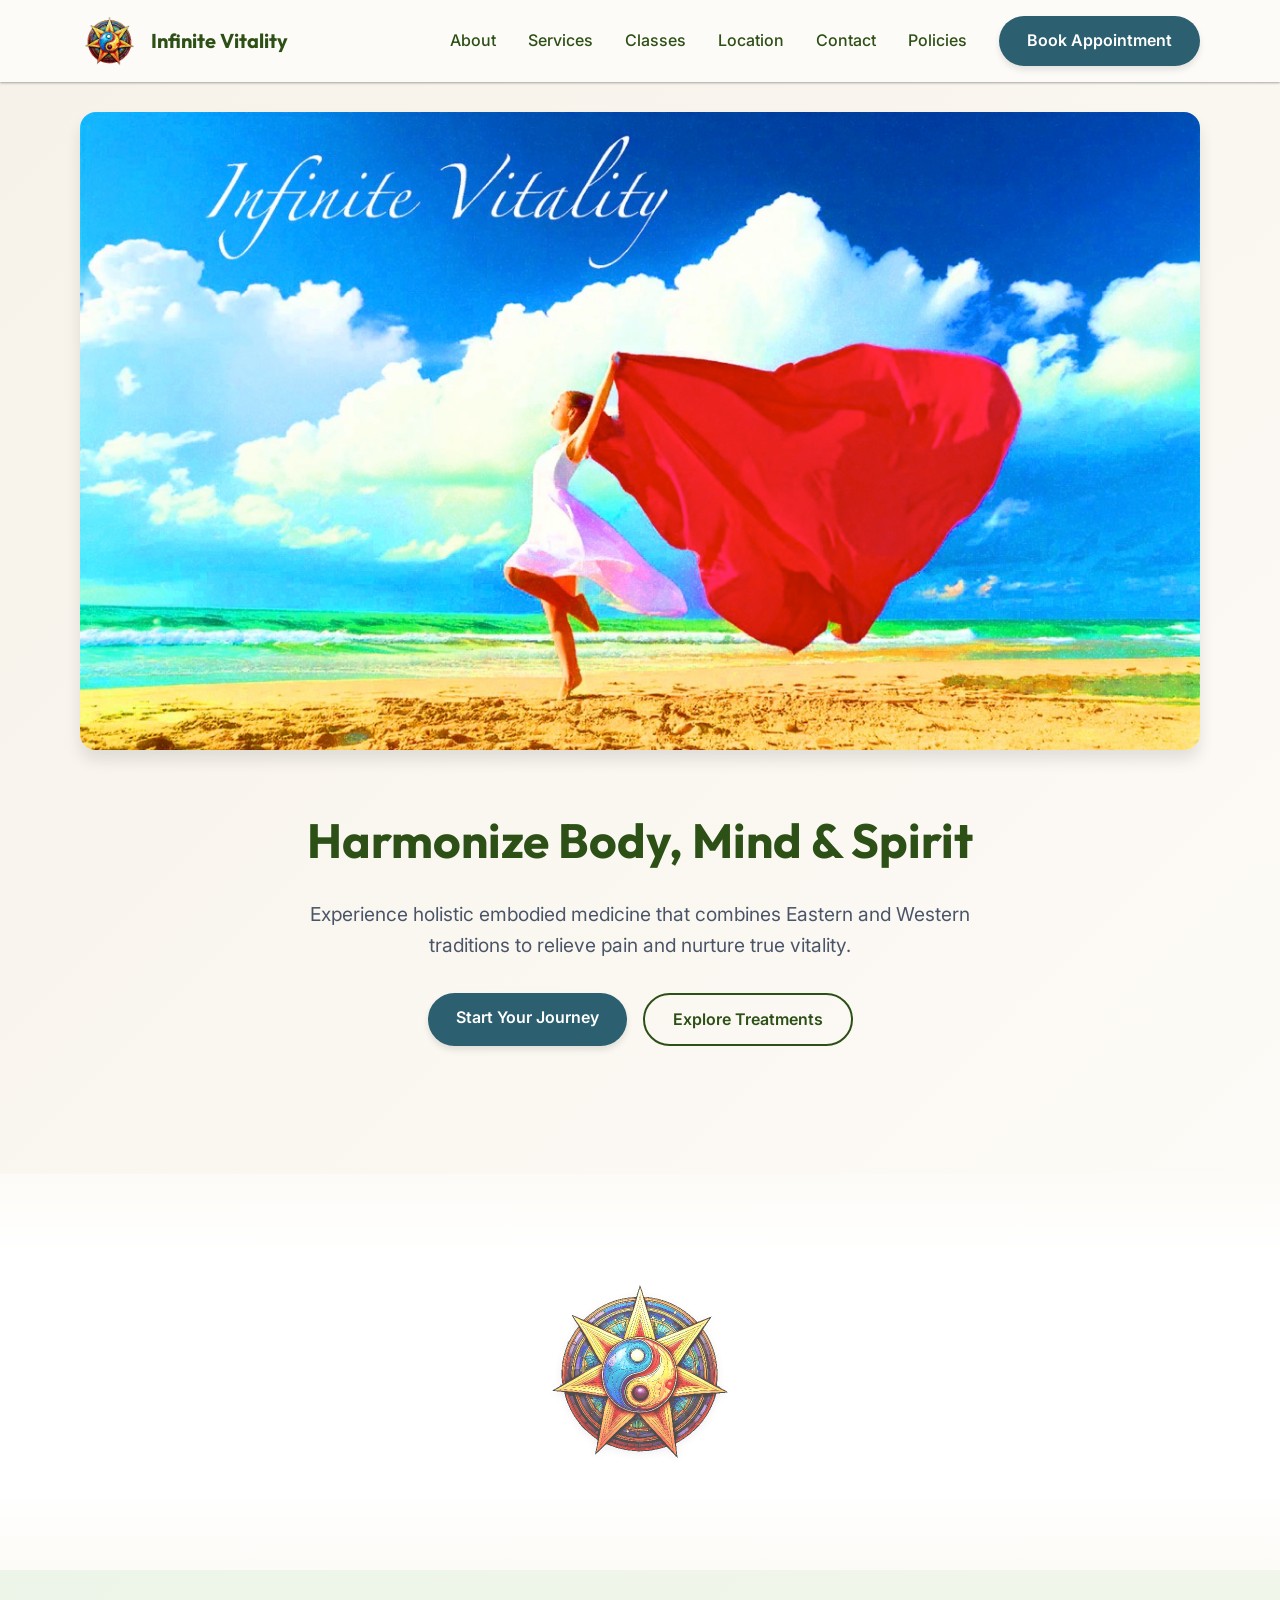
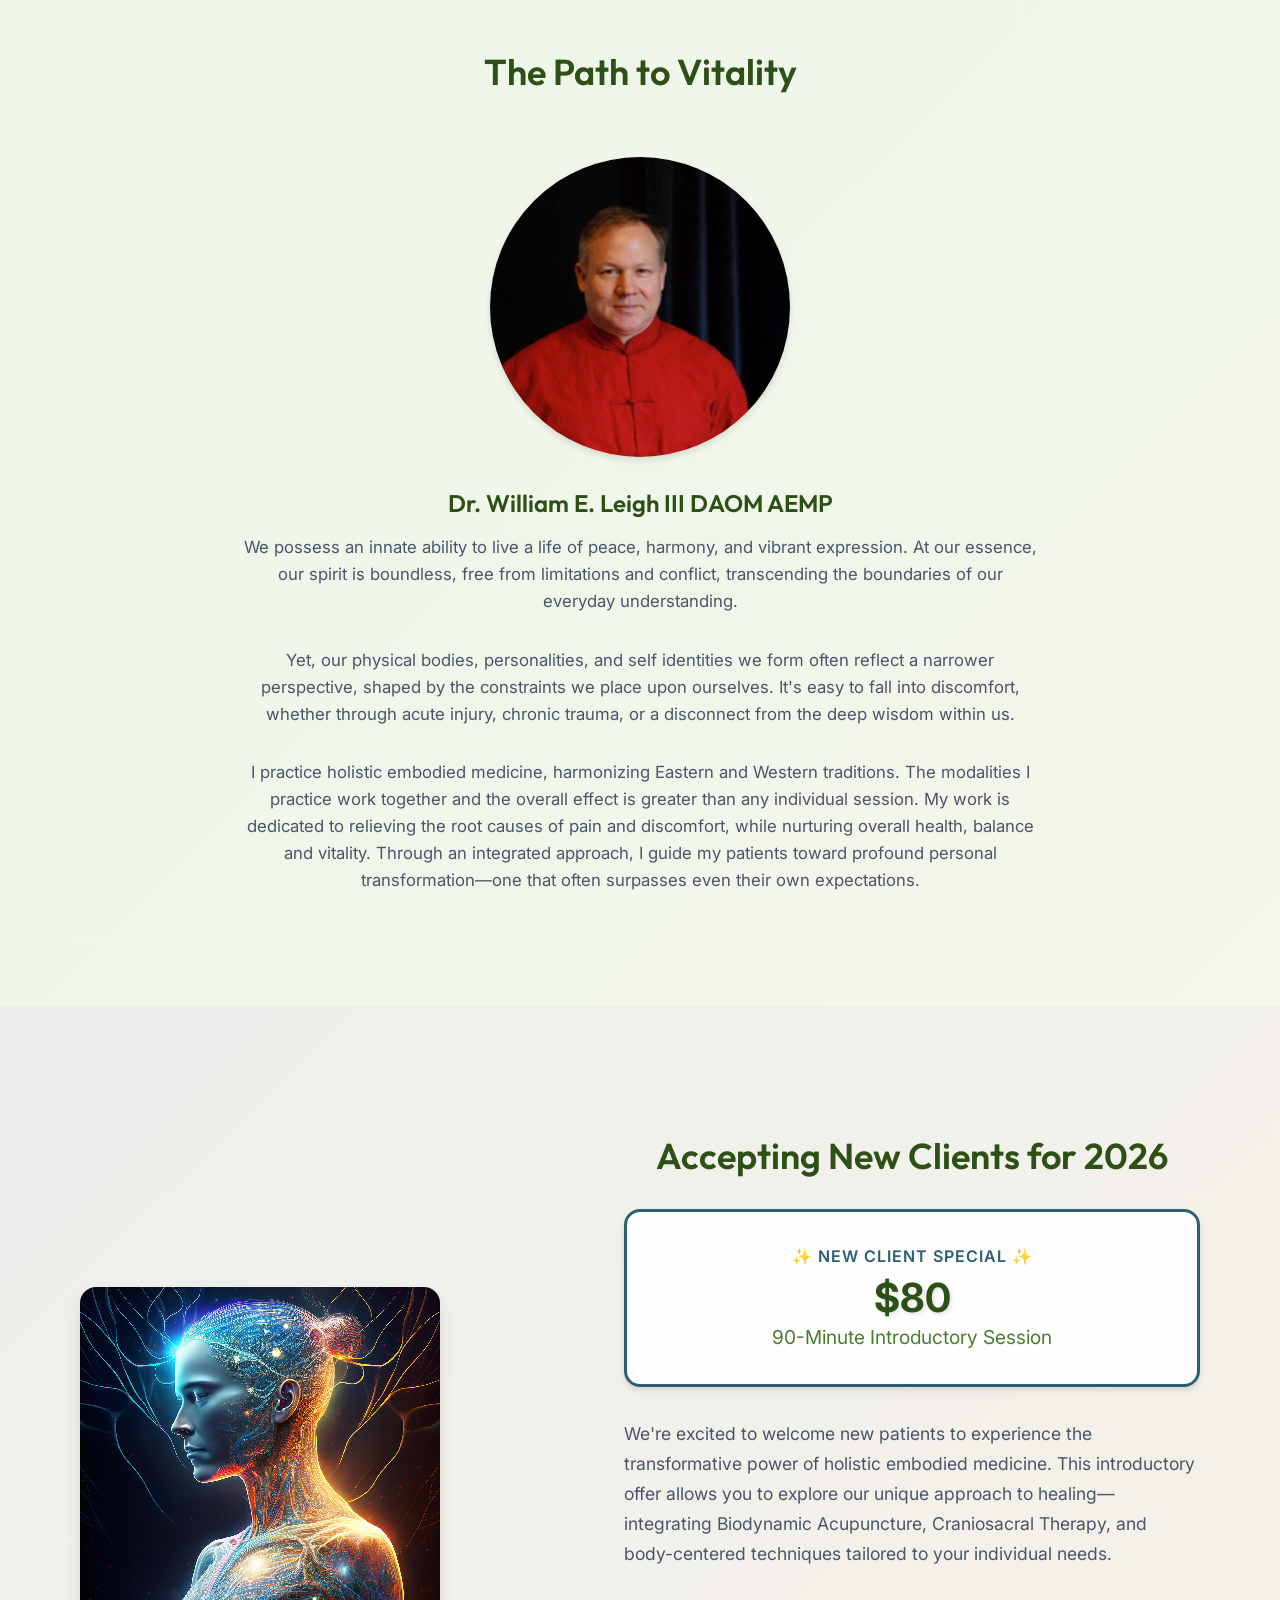
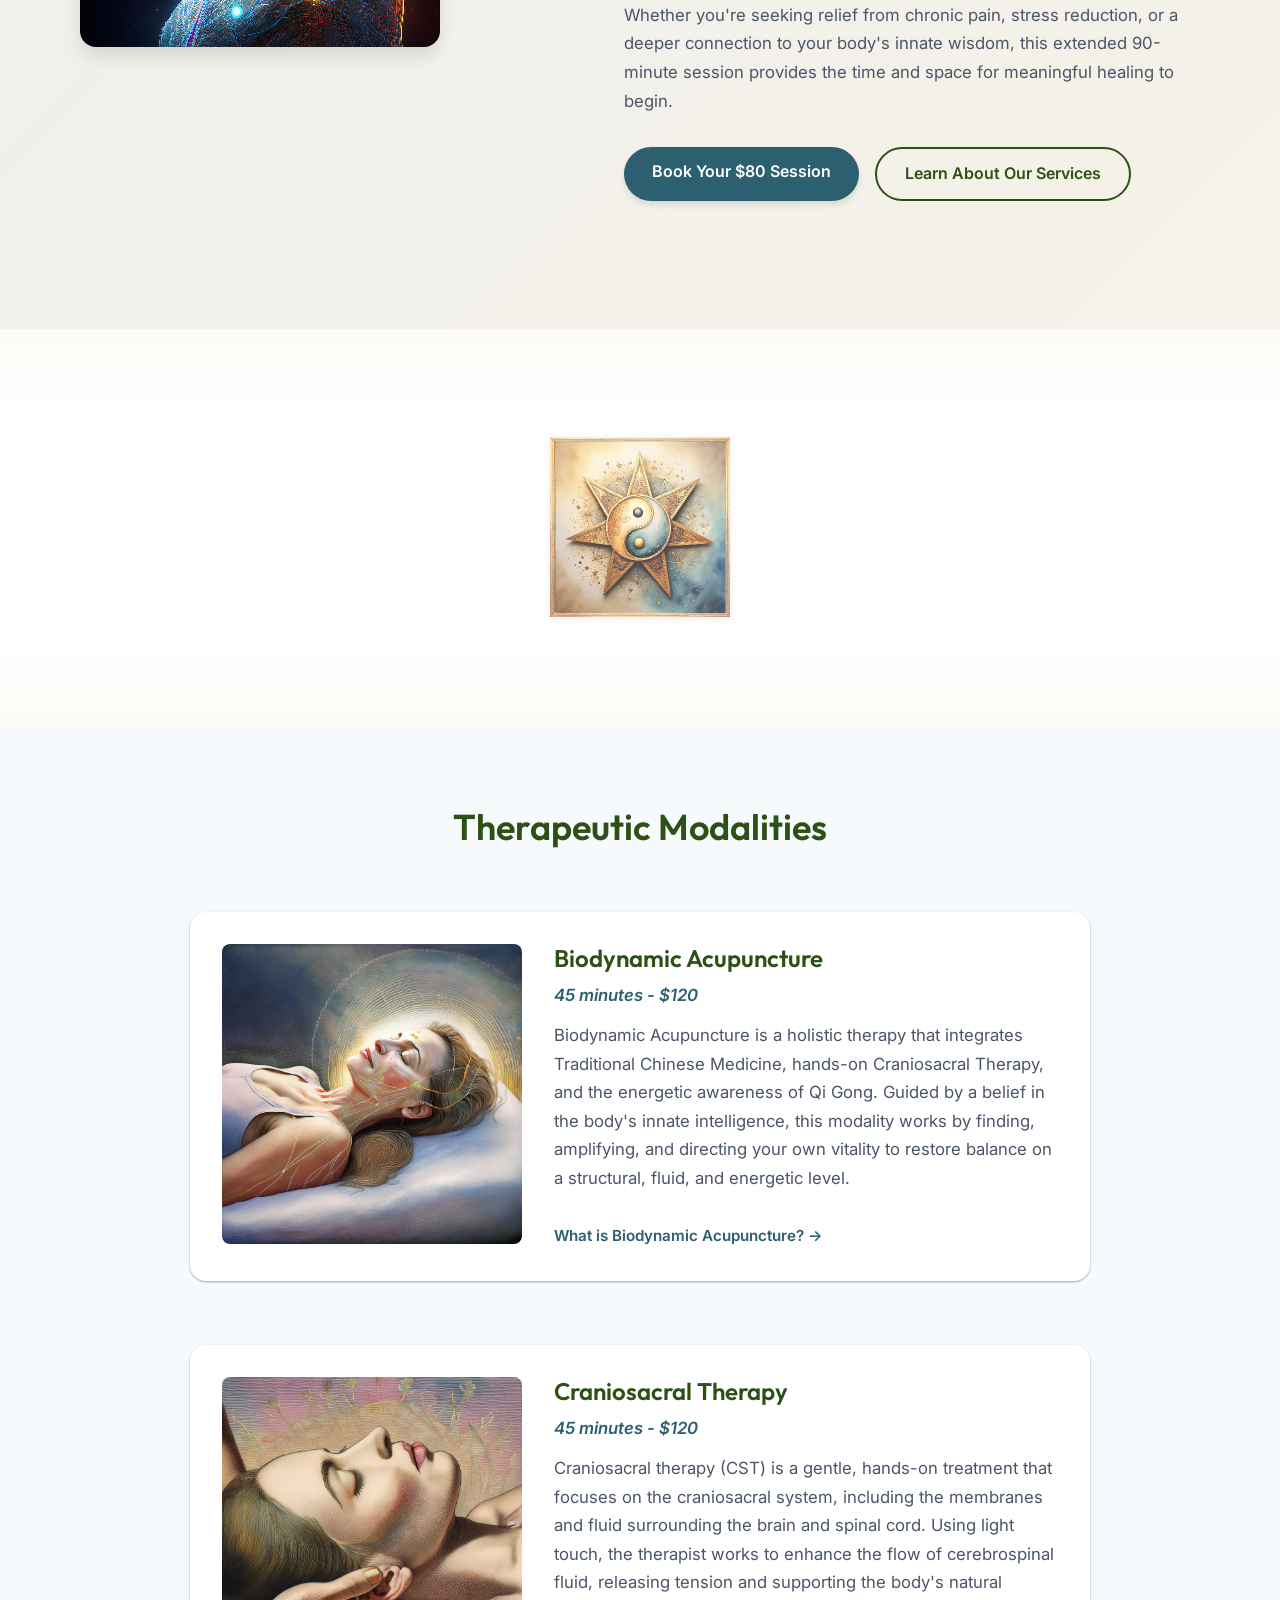
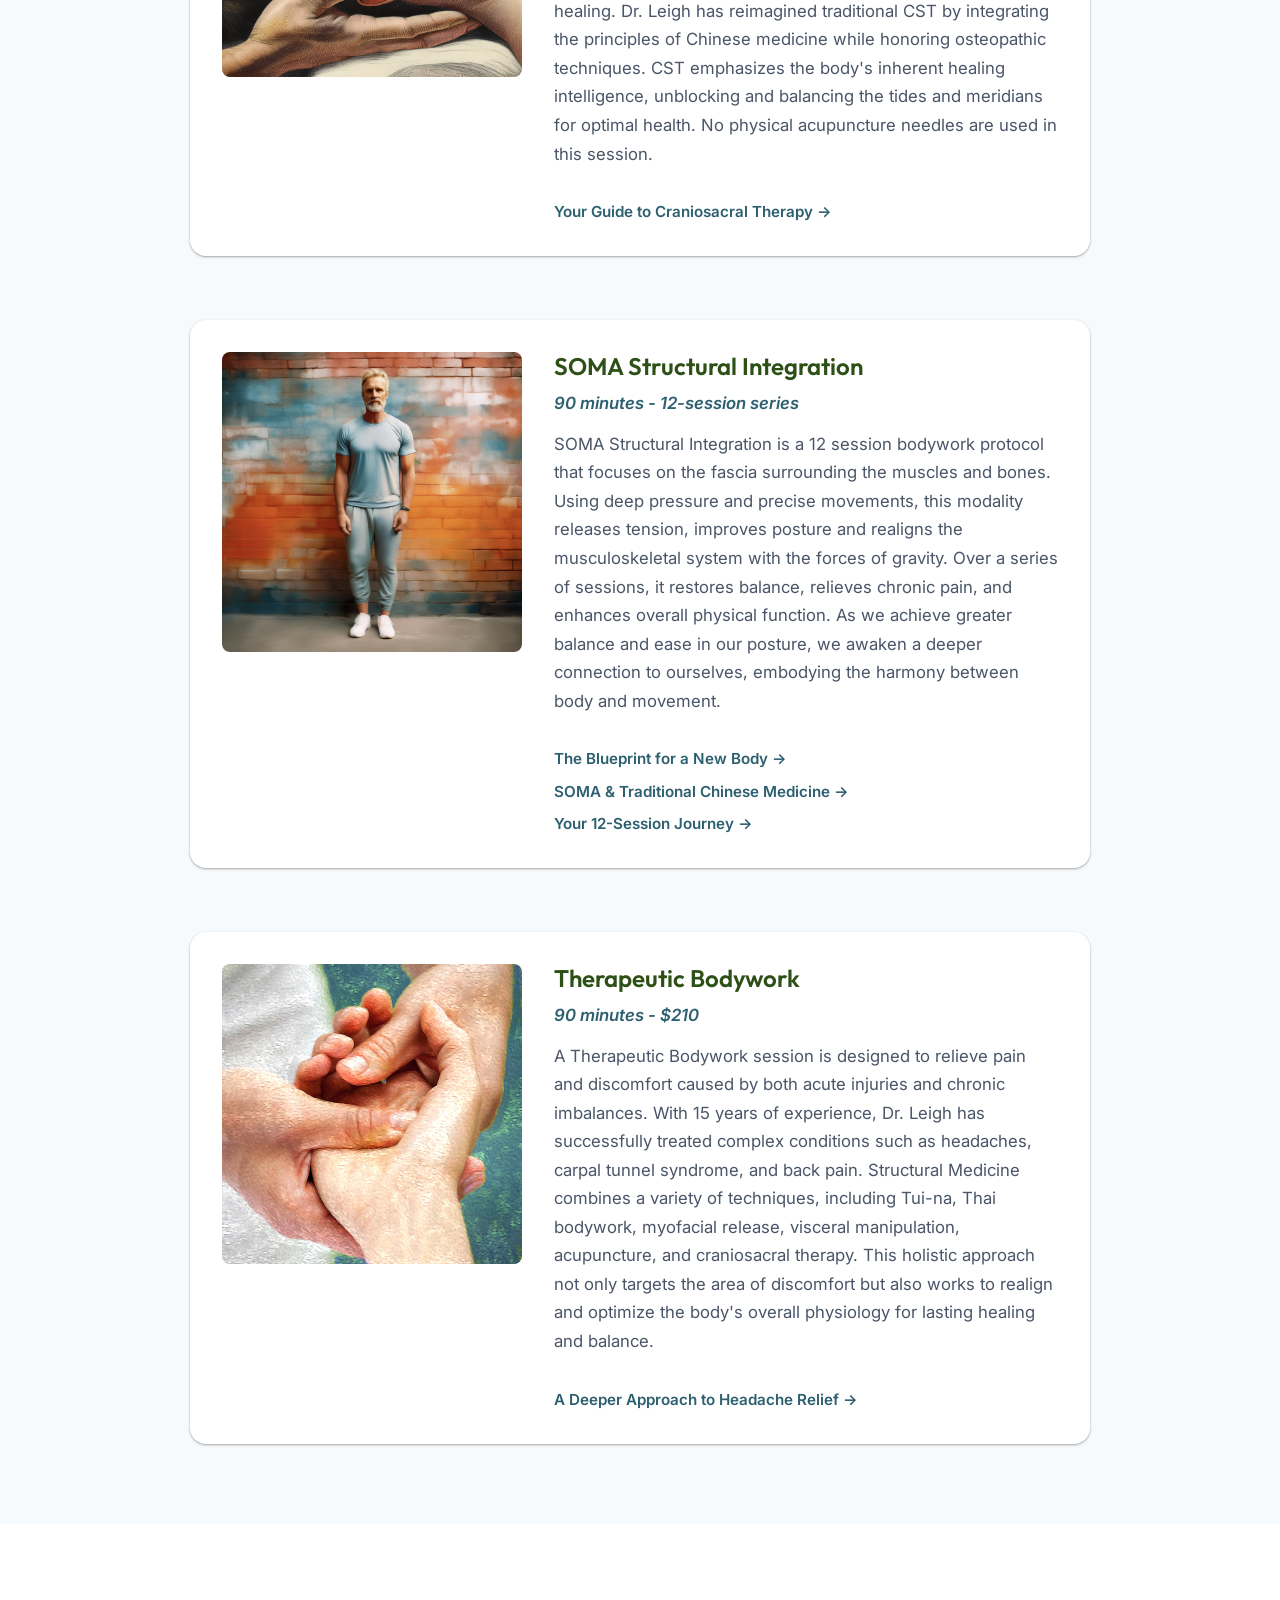
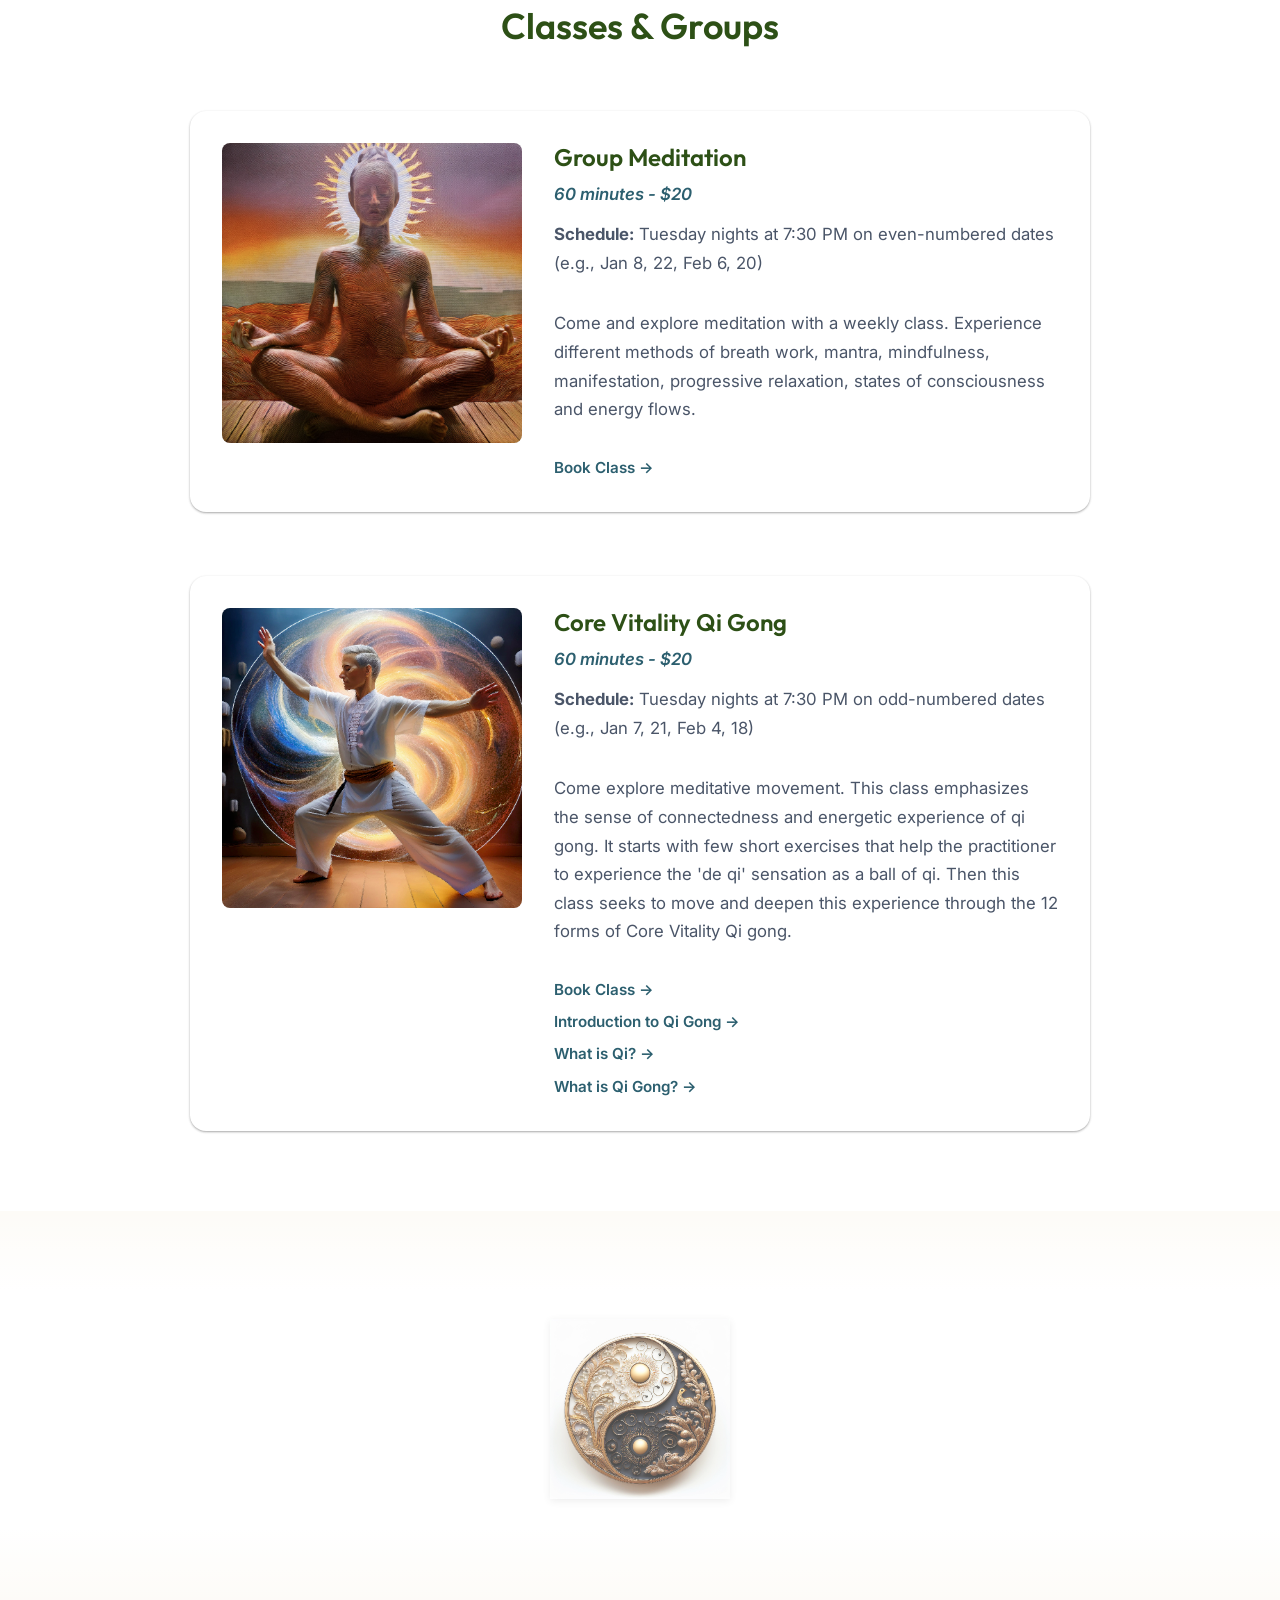
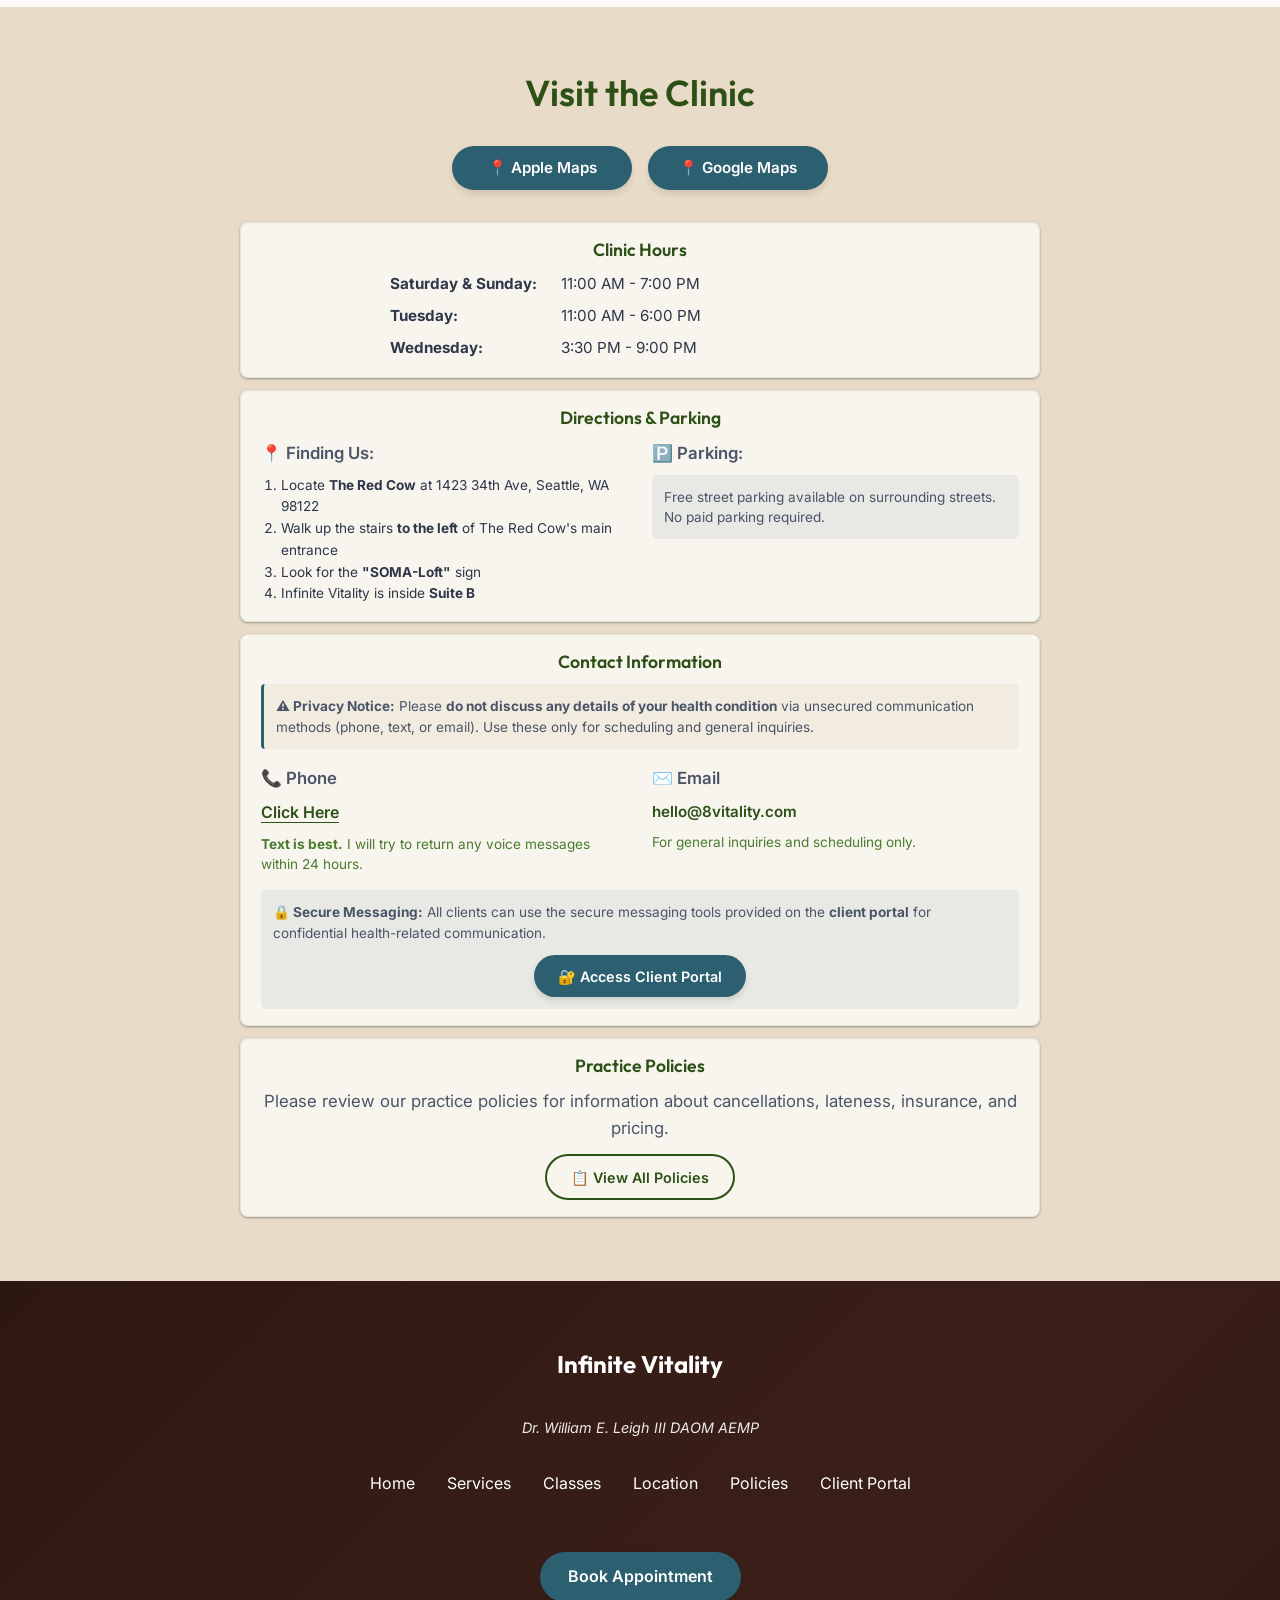
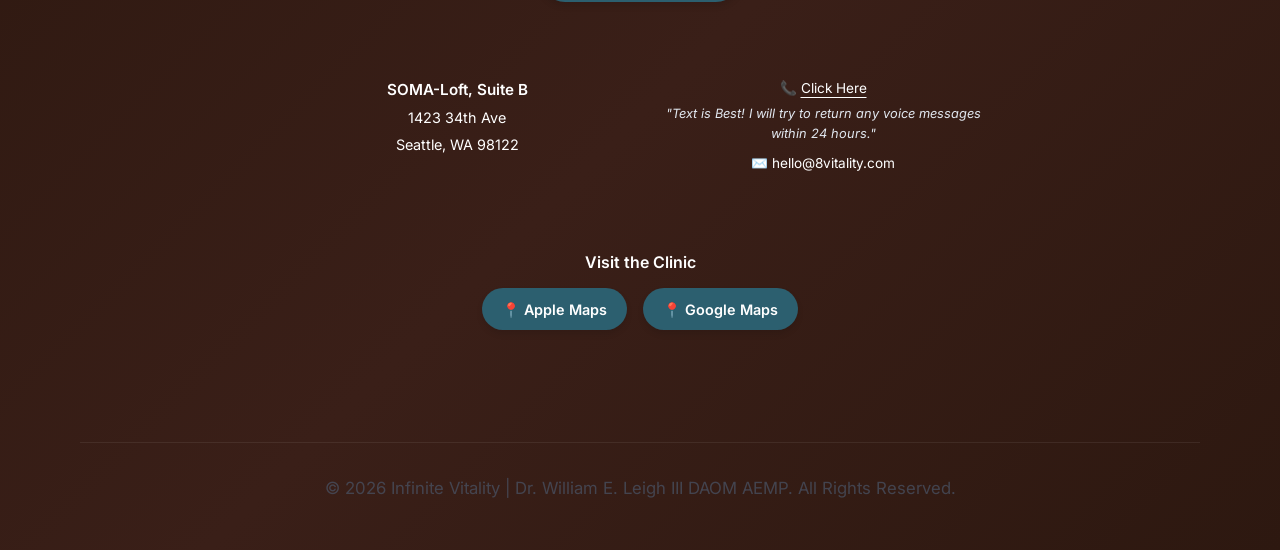
==== index.html @ e1a650a4 "Update all phone links to use SMS protocol and hover-to-reveal interaction; fix CSS color inheritanc" ====
<!DOCTYPE html>
<html lang="en">

<head>
    <meta charset="UTF-8">
    <meta name="viewport" content="width=device-width, initial-scale=1.0">
    <title>Infinite Vitality | Dr. William E. Leigh III - Holistic Embodied Medicine</title>
    <meta name="description"
        content="Infinite Vitality in Seattle, WA offers Biodynamic Acupuncture, Craniosacral Therapy, and Structural Integration to restore balance and relieve pain.">

    <!-- Open Graph / Social Meta Tags -->
    <meta property="og:type" content="website">
    <meta property="og:url" content="https://8vitality.com/">
    <meta property="og:title" content="Infinite Vitality | Dr. William E. Leigh III - Holistic Embodied Medicine">
    <meta property="og:description"
        content="Experience holistic embodied medicine that combines Eastern and Western traditions to relieve pain and nurture true vitality.">
    <meta property="og:image" content="https://8vitality.com/resources/hero-extra-large.jpg">

    <!-- Twitter Meta Tags -->
    <meta name="twitter:card" content="summary_large_image">
    <meta name="twitter:title" content="Infinite Vitality | Dr. William E. Leigh III">
    <meta name="twitter:description" content="Holistic embodied medicine in Seattle, WA">
    <meta name="twitter:image" content="https://8vitality.com/resources/hero-extra-large.jpg">

    <!-- Canonical URL -->
    <link rel="canonical" href="https://8vitality.com/">

    <!-- Additional SEO Meta Tags -->
    <meta name="author" content="Dr. William E. Leigh III DAOM AEMP">
    <meta name="geo.region" content="US-WA">
    <meta name="geo.placename" content="Seattle">
    <meta name="geo.position" content="47.609722;-122.322222">
    <meta name="ICBM" content="47.609722, -122.322222">
    <meta name="keywords"
        content="acupuncture seattle, craniosacral therapy seattle, structural integration seattle, holistic medicine seattle, biodynamic acupuncture, qi gong classes seattle, meditation classes seattle, madrona seattle, soma bodywork">
    <meta name="robots" content="index, follow">
    <meta name="language" content="en-US">
    <meta name="revisit-after" content="7 days">

    <!-- Fonts -->
    <link rel="preconnect" href="https://fonts.googleapis.com">
    <link rel="preconnect" href="https://fonts.gstatic.com" crossorigin>
    <link href="https://fonts.googleapis.com/css2?family=Inter:wght@400;500;600&family=Outfit:wght@500;700&display=swap"
        rel="stylesheet">

    <!-- Styles -->
    <link rel="stylesheet" href="css/style.css">

    <!-- SimplePractice Widget Styles -->
    <style>
        .spwidget-button-wrapper {
            display: inline-block;
        }

        .spwidget-button {
            display: inline-block;
            padding: 12px 28px;
            font-weight: 600;
            font-size: 1rem;
            border-radius: 50px;
            transition: all 0.4s cubic-bezier(0.16, 1, 0.3, 1);
            cursor: pointer;
            text-align: center;
            background-color: #2c5f6f;
            color: #ffffff;
            border: none;
            box-shadow: 0 4px 6px rgba(0, 0, 0, 0.1);
            text-decoration: none;
        }

        .spwidget-button:hover {
            transform: translateY(-2px);
            box-shadow: 0 10px 15px rgba(0, 0, 0, 0.1);
            background-color: #1e4450;
            color: #ffffff;
        }

        .spwidget-button:active {
            transform: translateY(0);
            box-shadow: 0 4px 6px rgba(0, 0, 0, 0.1);
        }

        /* Match the btn class styling */
        a.spwidget-button {
            color: #ffffff;
        }
    </style>

    <!-- Favicon -->
    <link rel="icon" type="image/png" href="resources/favicon_medium.png" sizes="32x32">
    <link rel="icon" type="image/png" href="resources/favicon_small.png" sizes="16x16">
</head>

<body>

    <header>
        <div class="container">
            <nav>
                <a href="#" class="logo">
                    <img src="resources/Rainbow-Logo-small.png" alt="Infinite Vitality Logo">
                    <span>Infinite Vitality</span>
                </a>

                <div class="nav-links">
                    <a href="#about" class="nav-item">About</a>
                    <a href="#services" class="nav-item">Services</a>
                    <a href="#classes" class="nav-item">Classes</a>
                    <a href="#location" class="nav-item">Location</a>
                    <a href="#contact" class="nav-item">Contact</a>
                    <a href="Policies/index.html" class="nav-item">Policies</a>
                    <a href="https://william-leigh6091.clientsecure.me" class="spwidget-button"
                        data-spwidget-scope-id="9a3f5048-d55e-467c-b0f7-e03705a17ccb"
                        data-spwidget-scope-uri="william-leigh6091"
                        data-spwidget-application-id="7c72cb9f9a9b913654bb89d6c7b4e71a77911b30192051da35384b4d0c6d505b"
                        data-spwidget-type="OAR" data-spwidget-scope-global data-spwidget-autobind>Book Appointment</a>
                </div>

                <!-- Mobile Menu Toggle -->
                <button class="mobile-menu-toggle" aria-label="Toggle mobile menu" aria-expanded="false">
                    <span class="hamburger-line"></span>
                    <span class="hamburger-line"></span>
                    <span class="hamburger-line"></span>
                </button>
            </nav>
        </div>
    </header>

    <main>
        <!-- Hero Section -->
        <section class="hero">
            <div class="container hero-content">
                <div class="hero-image">
                    <img src="resources/hero-extra-large.jpg"
                        alt="Infinite Vitality - Woman with flowing fabric on beach">
                </div>
                <div class="hero-text">
                    <h1>Harmonize Body, Mind &amp; Spirit</h1>
                    <p>Experience holistic embodied medicine that combines Eastern and Western traditions to relieve
                        pain and nurture true vitality.</p>
                    <div class="hero-buttons">
                        <a href="https://william-leigh6091.clientsecure.me" class="spwidget-button"
                            data-spwidget-scope-id="9a3f5048-d55e-467c-b0f7-e03705a17ccb"
                            data-spwidget-scope-uri="william-leigh6091"
                            data-spwidget-application-id="7c72cb9f9a9b913654bb89d6c7b4e71a77911b30192051da35384b4d0c6d505b"
                            data-spwidget-type="OAR" data-spwidget-scope-global data-spwidget-autobind>Start Your
                            Journey</a>
                        <a href="#services" class="btn btn-outline">Explore Treatments</a>
                    </div>
                </div>
            </div>
        </section>

        <!-- Spacer -->
        <div class="section-spacer">
            <img src="resources/Rainbow-Logo.360x360.png" alt="" aria-hidden="true">
        </div>

        <!-- About / Philosophy Section -->
        <section id="about" class="section philosophy"
            style="background: linear-gradient(135deg, rgba(200, 230, 201, 0.3) 0%, rgba(220, 237, 200, 0.25) 100%);">
            <div class="container">
                <h2>The Path to Vitality</h2>
                <div
                    style="display: flex; flex-direction: column; align-items: center; gap: 2rem; max-width: 900px; margin: 0 auto;">
                    <img src="resources/dr-leigh-portrait.jpg" alt="Dr. William E. Leigh III"
                        style="border-radius: 50%; width: 300px; height: 300px; object-fit: cover; box-shadow: var(--shadow-md);">
                    <div>
                        <h3 style="margin-bottom: 1rem;">Dr. William E. Leigh III DAOM AEMP</h3>
                        <p>We possess an innate ability to live a life of peace, harmony, and vibrant expression. At our
                            essence, our spirit is boundless, free from limitations and conflict, transcending the
                            boundaries of our everyday understanding.</p>
                        <p>Yet, our physical bodies, personalities, and self identities we form often reflect a narrower
                            perspective, shaped by the constraints we place upon ourselves. It's easy to fall into
                            discomfort, whether through acute injury, chronic trauma, or a disconnect from the deep
                            wisdom within us.</p>
                        <p>I practice holistic embodied medicine, harmonizing Eastern and Western traditions. The
                            modalities I practice work together and the overall effect is greater than any individual
                            session. My work is dedicated to relieving the root causes of pain and discomfort, while
                            nurturing overall health, balance and vitality. Through an integrated approach, I guide my
                            patients toward profound personal transformation—one that often surpasses even their own
                            expectations.</p>
                    </div>
                </div>
            </div>
        </section>

        <!-- New Client Promotion Section -->
        <section class="section new-client-promo-section"
            style="background: linear-gradient(135deg, rgba(44, 95, 111, 0.08) 0%, rgba(232, 220, 200, 0.3) 100%);">
            <div class="container">
                <div class="promo-content">
                    <div class="promo-image">
                        <img src="resources/energy-meridians-color-female.360x360.jpg"
                            alt="Body Energy Meridians - Traditional Chinese Medicine"
                            style="border-radius: var(--radius-lg); box-shadow: var(--shadow-lg); max-width: 100%; height: auto;">
                    </div>
                    <div class="promo-text">
                        <h2 style="color: var(--color-primary); margin-bottom: var(--spacing-md);">Accepting New Clients
                            for 2026</h2>

                        <div class="promo-badge">
                            <p
                                style="margin: 0; font-size: 1rem; font-weight: 600; color: var(--color-accent); text-transform: uppercase; letter-spacing: 1px;">
                                ✨ New Client Special ✨</p>
                            <p
                                style="margin: 0.5rem 0 0; font-size: 2.5rem; font-weight: 700; color: var(--color-primary); line-height: 1;">
                                $80</p>
                            <p style="margin: 0.25rem 0 0; font-size: 1.2rem; color: var(--color-secondary);">90-Minute
                                Introductory Session</p>
                        </div>

                        <p style="font-size: 1.1rem; line-height: 1.7; margin: var(--spacing-md) 0;">
                            We're excited to welcome new patients to experience the transformative power of holistic
                            embodied medicine.
                            This introductory offer allows you to explore our unique approach to healing—integrating
                            Biodynamic Acupuncture,
                            Craniosacral Therapy, and body-centered techniques tailored to your individual needs.
                        </p>

                        <p style="font-size: 1.05rem; line-height: 1.7; margin-bottom: var(--spacing-md);">
                            Whether you're seeking relief from chronic pain, stress reduction, or a deeper connection to
                            your body's innate
                            wisdom, this extended 90-minute session provides the time and space for meaningful healing
                            to begin.
                        </p>

                        <div style="display: flex; gap: 1rem; flex-wrap: wrap;">
                            <a href="https://william-leigh6091.clientsecure.me" class="spwidget-button"
                                data-spwidget-scope-id="9a3f5048-d55e-467c-b0f7-e03705a17ccb"
                                data-spwidget-scope-uri="william-leigh6091"
                                data-spwidget-application-id="7c72cb9f9a9b913654bb89d6c7b4e71a77911b30192051da35384b4d0c6d505b"
                                data-spwidget-type="OAR" data-spwidget-scope-global data-spwidget-autobind>Book Your $80
                                Session</a>
                            <a href="#services" class="btn btn-outline">Learn About Our Services</a>
                        </div>
                    </div>
                </div>
            </div>
            </div>
        </section>

        <!-- Spacer -->
        <div class="section-spacer">
            <img src="resources/Yin-Yang-Logo.360x360.jpg" alt="" aria-hidden="true">
        </div>

        <!-- Services Section -->
        <section id="services" class="section services">
            <div class="container">
                <h2>Therapeutic Modalities</h2>
                <div class="services-grid">

                    <!-- Service 1: Biodynamic Acupuncture -->
                    <article class="service-card">
                        <div class="service-image">
                            <img src="resources/Biodynamic-Acupuncture.png" alt="Biodynamic Acupuncture">
                        </div>
                        <div class="service-content">
                            <div>
                                <h3>Biodynamic Acupuncture</h3>
                                <p class="service-pricing">45 minutes - $120</p>
                                <p>Biodynamic Acupuncture is a holistic therapy that integrates Traditional Chinese
                                    Medicine, hands-on Craniosacral Therapy, and the energetic awareness of Qi Gong.
                                    Guided by a belief in the body's innate intelligence, this modality works by
                                    finding, amplifying, and directing your own vitality to restore balance on a
                                    structural, fluid, and energetic level.</p>
                            </div>
                            <div class="service-links">
                                <a href="https://medium.com/@DrLeigh3/biodynamic-acupuncture-68276c76b151"
                                    target="_blank" class="service-link">What is Biodynamic Acupuncture? &rarr;</a>
                            </div>
                        </div>
                    </article>

                    <!-- Service 2: Craniosacral Therapy -->
                    <article class="service-card">
                        <div class="service-image">
                            <img src="resources/Craniosacral_Therapy.png" alt="Craniosacral Therapy">
                        </div>
                        <div class="service-content">
                            <div>
                                <h3>Craniosacral Therapy</h3>
                                <p class="service-pricing">45 minutes - $120</p>
                                <p>Craniosacral therapy (CST) is a gentle, hands-on treatment that focuses on the
                                    craniosacral system, including the membranes and fluid surrounding the brain and
                                    spinal cord. Using light touch, the therapist works to enhance the flow of
                                    cerebrospinal fluid, releasing tension and supporting the body's natural healing.
                                    Dr. Leigh has reimagined traditional CST by integrating the principles of Chinese
                                    medicine while honoring osteopathic techniques. CST emphasizes the body's inherent
                                    healing intelligence, unblocking and balancing the tides and meridians for optimal
                                    health. No physical acupuncture needles are used in this session.</p>
                            </div>
                            <div class="service-links">
                                <a href="https://medium.com/@DrLeigh3/your-guide-to-craniosacral-therapy-9b096e29039a"
                                    target="_blank" class="service-link">Your Guide to Craniosacral Therapy &rarr;</a>
                            </div>
                        </div>
                    </article>

                    <!-- Service 3: SOMA Structural Integration -->
                    <article class="service-card">
                        <div class="service-image">
                            <img src="resources/Structural_Integration_01.png" alt="SOMA Structural Integration">
                        </div>
                        <div class="service-content">
                            <div>
                                <h3>SOMA Structural Integration</h3>
                                <p class="service-pricing">90 minutes - 12-session series</p>
                                <p>SOMA Structural Integration is a 12 session bodywork protocol that focuses on the
                                    fascia surrounding the muscles and bones. Using deep pressure and precise movements,
                                    this modality releases tension, improves posture and realigns the musculoskeletal
                                    system with the forces of gravity. Over a series of sessions, it restores balance,
                                    relieves chronic pain, and enhances overall physical function. As we achieve greater
                                    balance and ease in our posture, we awaken a deeper connection to ourselves,
                                    embodying the harmony between body and movement.</p>
                            </div>
                            <div class="service-links">
                                <a href="https://medium.com/@DrLeigh3/the-blueprint-for-a-new-body-an-introduction-to-structural-integration-36ac9c494641"
                                    target="_blank" class="service-link">The Blueprint for a New Body &rarr;</a>
                                <a href="https://medium.com/@DrLeigh3/two-powerful-healing-traditions-soma-structural-integration-and-traditional-chinese-medicine-3a7ef97696b3"
                                    target="_blank" class="service-link">SOMA & Traditional Chinese Medicine &rarr;</a>
                                <a href="https://medium.com/@DrLeigh3/your-12-session-journey-a-detailed-guide-to-transformation-d4c89f9bb55e"
                                    target="_blank" class="service-link">Your 12-Session Journey &rarr;</a>
                            </div>
                        </div>
                    </article>

                    <!-- Service 4: Therapeutic Bodywork -->
                    <article class="service-card">
                        <div class="service-image">
                            <img src="resources/Massage-hands.jpg" alt="Therapeutic Bodywork">
                        </div>
                        <div class="service-content">
                            <div>
                                <h3>Therapeutic Bodywork</h3>
                                <p class="service-pricing">90 minutes - $210</p>
                                <p>A Therapeutic Bodywork session is designed to relieve pain and discomfort caused by
                                    both acute injuries and chronic imbalances. With 15 years of experience, Dr. Leigh
                                    has successfully treated complex conditions such as headaches, carpal tunnel
                                    syndrome, and back pain. Structural Medicine combines a variety of techniques,
                                    including Tui-na, Thai bodywork, myofacial release, visceral manipulation,
                                    acupuncture, and craniosacral therapy. This holistic approach not only targets the
                                    area of discomfort but also works to realign and optimize the body's overall
                                    physiology for lasting healing and balance.</p>
                            </div>
                            <div class="service-links">
                                <a href="https://medium.com/@DrLeigh3/beyond-symptom-management-a-deeper-approach-to-headache-relief-at-infinite-vitality-85727d32b1ad"
                                    target="_blank" class="service-link">A Deeper Approach to Headache Relief &rarr;</a>
                            </div>
                        </div>
                    </article>

                </div>
            </div>
        </section>

        <!-- Classes Section -->
        <section id="classes" class="section classes" style="background-color: var(--color-white);">
            <div class="container">
                <h2>Classes & Groups</h2>
                <div class="services-grid">

                    <!-- Class 1: Meditation -->
                    <article class="service-card">
                        <div class="service-image">
                            <img src="resources/Meditation.png" alt="Group Meditation" loading="lazy">
                        </div>
                        <div class="service-content">
                            <div>
                                <h3>Group Meditation</h3>
                                <p class="service-pricing">60 minutes - $20</p>
                                <p><strong>Schedule:</strong> Tuesday nights at 7:30 PM on even-numbered dates (e.g.,
                                    Jan 8, 22, Feb 6, 20)</p>
                                <p>Come and explore meditation with a weekly class. Experience different methods of
                                    breath work, mantra, mindfulness, manifestation, progressive relaxation, states of
                                    consciousness and energy flows.</p>
                            </div>
                            <div class="service-links">
                                <a href="https://william-leigh6091.clientsecure.me"
                                    class="service-link spwidget-trigger"
                                    data-spwidget-scope-id="9a3f5048-d55e-467c-b0f7-e03705a17ccb"
                                    data-spwidget-scope-uri="william-leigh6091"
                                    data-spwidget-application-id="7c72cb9f9a9b913654bb89d6c7b4e71a77911b30192051da35384b4d0c6d505b"
                                    data-spwidget-type="OAR" data-spwidget-scope-global data-spwidget-autobind>Book
                                    Class &rarr;</a>
                            </div>
                        </div>
                    </article>

                    <!-- Class 2: Qi Gong -->
                    <article class="service-card">
                        <div class="service-image">
                            <img src="resources/White-Qi-Gong-small.jpg" alt="Core Vitality Qi Gong" loading="lazy">
                        </div>
                        <div class="service-content">
                            <div>
                                <h3>Core Vitality Qi Gong</h3>
                                <p class="service-pricing">60 minutes - $20</p>
                                <p><strong>Schedule:</strong> Tuesday nights at 7:30 PM on odd-numbered dates (e.g., Jan
                                    7, 21, Feb 4, 18)</p>
                                <p>Come explore meditative movement. This class emphasizes the sense of connectedness
                                    and energetic experience of qi gong. It starts with few short exercises that help
                                    the practitioner to experience the 'de qi' sensation as a ball of qi. Then this
                                    class seeks to move and deepen this experience through the 12 forms of Core Vitality
                                    Qi gong.</p>
                            </div>
                            <div class="service-links">
                                <a href="https://william-leigh6091.clientsecure.me"
                                    class="service-link spwidget-trigger"
                                    data-spwidget-scope-id="9a3f5048-d55e-467c-b0f7-e03705a17ccb"
                                    data-spwidget-scope-uri="william-leigh6091"
                                    data-spwidget-application-id="7c72cb9f9a9b913654bb89d6c7b4e71a77911b30192051da35384b4d0c6d505b"
                                    data-spwidget-type="OAR" data-spwidget-scope-global data-spwidget-autobind>Book
                                    Class &rarr;</a>
                                <a href="https://medium.com/@DrLeigh3/introcuction-to-qi-gong-730ee2674aca"
                                    target="_blank" class="service-link">Introduction to Qi Gong &rarr;</a>
                                <a href="https://medium.com/@DrLeigh3/what-is-qi-7893bf7122f7" target="_blank"
                                    class="service-link">What is Qi? &rarr;</a>
                                <a href="https://medium.com/@DrLeigh3/unlock-qi-gong-8-essential-definitions-for-modern-life-ancient-wisdom-9a554f0844c4"
                                    target="_blank" class="service-link">What is Qi Gong? &rarr;</a>
                            </div>
                        </div>
                    </article>

                </div>
            </div>
        </section>

        <!-- Spacer -->
        <div class="section-spacer">
            <img src="resources/Baroque-yin-yang.360x360.jpg" alt="" aria-hidden="true">
        </div>

        <!-- Location Section -->
        <section id="location" class="section location">
            <div class="container location-container">
                <h2 style="margin-bottom: 1rem;">Visit the Clinic</h2>

                <!-- Map Links -->
                <div class="map-links-centered" style="margin: 1rem 0 2rem;">
                    <a href="https://maps.apple.com/?address=1423+34th+Ave,Suite+B,Seattle,WA+89122" target="_blank"
                        class="btn btn-primary">📍 Apple Maps</a>
                    <a href="https://www.google.com/maps/search/Infinite+Vitality+1423+34th+Ave,+Suite+B,+Seattle+WA+89122"
                        target="_blank" class="btn btn-primary">📍 Google Maps</a>
                </div>

                <!-- Stacked Wide Cards -->
                <div class="location-cards-stacked">

                    <!-- Hours Card (First) -->
                    <div class="location-wide-card">
                        <h3 style="font-size: 1.1rem; margin-bottom: 0.75rem;">Clinic Hours</h3>
                        <div
                            style="display: grid; grid-template-columns: auto 1fr; gap: 0.5rem 1.5rem; max-width: 500px; margin: 0 auto; font-size: 0.95rem;">
                            <strong>Saturday & Sunday:</strong>
                            <span>11:00 AM - 7:00 PM</span>
                            <strong>Tuesday:</strong>
                            <span>11:00 AM - 6:00 PM</span>
                            <strong>Wednesday:</strong>
                            <span>3:30 PM - 9:00 PM</span>
                        </div>
                    </div>

                    <!-- Directions & Parking Card (Second) -->
                    <div class="location-wide-card">
                        <h3 style="font-size: 1.1rem; margin-bottom: 0.75rem;">Directions & Parking</h3>
                        <div style="display: grid; grid-template-columns: 1fr 1fr; gap: 1.5rem; font-size: 0.9rem;">
                            <div>
                                <p style="margin: 0 0 0.5rem 0; font-weight: 600;">📍 Finding Us:</p>
                                <ol style="line-height: 1.6; margin: 0 0 0 1.25rem; padding: 0; font-size: 0.85rem;">
                                    <li>Locate <strong>The Red Cow</strong> at 1423 34th Ave, Seattle, WA 98122</li>
                                    <li>Walk up the stairs <strong>to the left</strong> of The Red Cow's main entrance
                                    </li>
                                    <li>Look for the <strong>"SOMA-Loft"</strong> sign</li>
                                    <li>Infinite Vitality is inside <strong>Suite B</strong></li>
                                </ol>
                            </div>
                            <div>
                                <p style="margin: 0 0 0.5rem 0; font-weight: 600;">🅿️ Parking:</p>
                                <p
                                    style="background: rgba(44, 95, 111, 0.08); padding: 0.75rem; border-radius: 6px; margin: 0; font-size: 0.85rem; line-height: 1.5;">
                                    Free street parking available on surrounding streets. No paid parking required.
                                </p>
                            </div>
                        </div>
                    </div>

                    <!-- Contact Info Card (Third) -->
                    <div class="location-wide-card" id="contact">
                        <h3 style="font-size: 1.1rem; margin-bottom: 0.75rem;">Contact Information</h3>

                        <!-- Privacy Notice -->
                        <div
                            style="background: rgba(232, 220, 200, 0.4); border-left: 3px solid var(--color-accent); padding: 0.75rem; margin-bottom: 1rem; border-radius: 4px;">
                            <p style="margin: 0; font-size: 0.85rem; line-height: 1.5;">
                                <strong>⚠️ Privacy Notice:</strong> Please <strong>do not discuss any details of your
                                    health condition</strong> via unsecured communication methods (phone, text, or
                                email). Use these only for scheduling and general inquiries.
                            </p>
                        </div>

                        <div style="display: grid; grid-template-columns: 1fr 1fr; gap: 1.5rem; font-size: 0.9rem;">
                            <!-- Phone -->
                            <div>
                                <p style="margin: 0 0 0.5rem; font-weight: 600;">📞 Phone</p>
                                <p style="margin: 0; font-size: 1rem; font-weight: 600; color: var(--color-primary);">
                                    <a href="sms:2065652986" class="phone-reveal"><span class="click-text">Click
                                            Here</span><span class="number-text">(206) 565-2986</span></a>
                                </p>
                                <p
                                    style="margin: 0.5rem 0 0; font-size: 0.85rem; line-height: 1.5; color: var(--color-secondary);">
                                    <strong>Text is best.</strong> I will try to return any voice messages within 24
                                    hours.
                                </p>
                            </div>

                            <!-- Email -->
                            <div>
                                <p style="margin: 0 0 0.5rem; font-weight: 600;">✉️ Email</p>
                                <p
                                    style="margin: 0; font-size: 0.95rem; font-weight: 600; color: var(--color-primary);">
                                    hello@8vitality.com</p>
                                <p
                                    style="margin: 0.5rem 0 0; font-size: 0.85rem; line-height: 1.5; color: var(--color-secondary);">
                                    For general inquiries and scheduling only.
                                </p>
                            </div>
                        </div>

                        <!-- Secure Messaging Notice -->
                        <div
                            style="background: rgba(44, 95, 111, 0.08); padding: 0.75rem; margin-top: 1rem; border-radius: 6px;">
                            <p style="margin: 0 0 0.75rem; font-size: 0.85rem; line-height: 1.5;">
                                <strong>🔒 Secure Messaging:</strong> All clients can use the secure messaging tools
                                provided on the <strong>client portal</strong> for confidential health-related
                                communication.
                            </p>
                            <div style="text-align: center;">
                                <a href="https://william-leigh6091.clientsecure.me" target="_blank" rel="noopener"
                                    class="btn btn-primary"
                                    style="display: inline-block; padding: 0.6rem 1.5rem; font-size: 0.9rem;">
                                    🔐 Access Client Portal
                                </a>
                            </div>
                        </div>
                    </div>

                    <!-- Policies Card (Fourth) -->
                    <div class="location-wide-card">
                        <h3 style="font-size: 1.1rem; margin-bottom: 0.75rem;">Practice Policies</h3>
                        <div style="text-align: center; font-size: 0.9rem;">
                            <p style="margin: 0 0 0.75rem; line-height: 1.6;">
                                Please review our practice policies for information about cancellations, lateness,
                                insurance, and pricing.
                            </p>
                            <a href="Policies/index.html" class="btn btn-outline"
                                style="display: inline-block; padding: 0.6rem 1.5rem; font-size: 0.9rem;">
                                📋 View All Policies
                            </a>
                        </div>
                    </div>



                </div>
            </div>
        </section>
    </main>

    <footer>
        <div class="container footer-content">
            <div class="footer-logo">Infinite Vitality</div>
            <p style="margin: 0; font-style: italic; font-size: 0.9rem; color: #ffffff; opacity: 0.9;">Dr.
                William E. Leigh III DAOM AEMP</p>
            <div class="footer-nav">
                <a href="#">Home</a>
                <a href="#services">Services</a>
                <a href="#classes">Classes</a>
                <a href="#location">Location</a>
                <a href="Policies/index.html">Policies</a>
                <a href="https://william-leigh6091.clientsecure.me" target="_blank" rel="noopener">Client Portal</a>
            </div>

            <!-- Book Appointment Button -->
            <div style="text-align: center; margin: 1.5rem 0 1rem;">
                <a href="https://william-leigh6091.clientsecure.me" class="spwidget-button"
                    data-spwidget-scope-id="9a3f5048-d55e-467c-b0f7-e03705a17ccb"
                    data-spwidget-scope-uri="william-leigh6091"
                    data-spwidget-application-id="7c72cb9f9a9b913654bb89d6c7b4e71a77911b30192051da35384b4d0c6d505b"
                    data-spwidget-type="OAR" data-spwidget-scope-global data-spwidget-autobind>Book Appointment</a>
            </div>

            <!-- Address & Contact Split Layout -->
            <div
                style="display: grid; grid-template-columns: 1fr 1fr; gap: 2rem; max-width: 700px; margin: 1.5rem auto 1rem; text-align: center; color: #ffffff;">
                <!-- Address Section (Left) -->
                <div>
                    <p style="margin: 0.25rem 0; font-weight: 600; font-size: 0.95rem; color: #ffffff;">SOMA-Loft, Suite
                        B</p>
                    <p style="margin: 0.25rem 0; font-size: 0.9rem; color: #ffffff;">1423 34th Ave</p>
                    <p style="margin: 0.25rem 0; font-size: 0.9rem; color: #ffffff;">Seattle, WA 98122</p>
                </div>

                <!-- Contact Info (Right) -->
                <div style="display: flex; flex-direction: column; justify-content: center;">
                    <p style="margin: 0.25rem 0; font-size: 0.85rem; color: #ffffff;">📞 <a href="sms:2065652986"
                            class="phone-reveal"><span class="click-text">Click Here</span><span
                                class="number-text">(206) 565-2986</span></a></p>
                    <p style="margin: 0 0 0.25rem; font-size: 0.8rem; color: #e2e8f0; font-style: italic;">"Text is
                        Best! I will try to return any voice messages within 24 hours."</p>
                    <p style="margin: 0.25rem 0; font-size: 0.85rem; color: #ffffff;">✉️ hello@8vitality.com</p>
                </div>
            </div>

            <!-- Map Links -->
            <div style="text-align: center; margin: 1.5rem 0 1rem;">
                <p style="margin: 0 0 0.75rem; font-weight: 600; font-size: 1rem; color: #ffffff;">Visit the Clinic</p>
                <div style="display: flex; gap: 1rem; justify-content: center; flex-wrap: wrap;">
                    <a href="https://maps.apple.com/?address=1423+34th+Ave,Suite+B,Seattle,WA+89122" target="_blank"
                        class="btn btn-primary" style="font-size: 0.9rem; padding: 0.6rem 1.25rem;">📍 Apple Maps</a>
                    <a href="https://www.google.com/maps/search/Infinite+Vitality+1423+34th+Ave,+Suite+B,+Seattle+WA+89122"
                        target="_blank" class="btn btn-primary" style="font-size: 0.9rem; padding: 0.6rem 1.25rem;">📍
                        Google Maps</a>
                </div>
            </div>

            <div class="copyright">
                <p>&copy; 2026 Infinite Vitality | Dr. William E. Leigh III DAOM AEMP. All Rights Reserved.</p>
            </div>
        </div>
    </footer>

    <!-- Schema.org Structured Data -->
    <script type="application/ld+json">
    {
      "@context": "https://schema.org",
      "@type": "MedicalBusiness",
      "name": "Infinite Vitality",
      "description": "Holistic embodied medicine practice offering Biodynamic Acupuncture, Craniosacral Therapy, and Structural Integration",
      "url": "https://8vitality.com",
      "telephone": "+1-206-565-2986",
      "email": "hello@8vitality.com",
      "address": {
        "@type": "PostalAddress",
        "streetAddress": "1423 34th Ave, Suite B",
        "addressLocality": "Seattle",
        "addressRegion": "WA",
        "postalCode": "98122",
        "addressCountry": "US"
      },
      "openingHoursSpecification": [
        {
          "@type": "OpeningHoursSpecification",
          "dayOfWeek": ["Saturday", "Sunday"],
          "opens": "11:00",
          "closes": "19:00"
        },
        {
          "@type": "OpeningHoursSpecification",
          "dayOfWeek": "Tuesday",
          "opens": "11:00",
          "closes": "18:00"
        },
        {
          "@type": "OpeningHoursSpecification",
          "dayOfWeek": "Wednesday",
          "opens": "15:30",
          "closes": "21:00"
        }
      ],
      "priceRange": "$$",
      "image": "https://8vitality.com/resources/hero-extra-large.jpg"
    }
    </script>

    <!-- FAQ Schema for Rich Snippets -->
    <script type="application/ld+json">
    {
      "@context": "https://schema.org",
      "@type": "FAQPage",
      "mainEntity": [
        {
          "@type": "Question",
          "name": "What services does Infinite Vitality offer?",
          "acceptedAnswer": {
            "@type": "Answer",
            "text": "Infinite Vitality offers Biodynamic Acupuncture, Craniosacral Therapy, SOMA Structural Integration, and Therapeutic Bodywork. We also offer group Meditation and Qi Gong classes on Tuesday evenings."
          }
        },
        {
          "@type": "Question",
          "name": "Where is Infinite Vitality located?",
          "acceptedAnswer": {
            "@type": "Answer",
            "text": "We are located at 1423 34th Ave, Suite B, Seattle, WA 98122, at the SOMA-Loft above Red Cow in the Madrona neighborhood."
          }
        },
        {
          "@type": "Question",
          "name": "What are your clinic hours?",
          "acceptedAnswer": {
            "@type": "Answer",
            "text": "Saturday & Sunday: 11:00 AM - 7:00 PM, Tuesday: 11:00 AM - 6:00 PM, Wednesday: 3:30 PM - 9:00 PM"
          }
        },
        {
          "@type": "Question",
          "name": "When are the Qi Gong and Meditation classes?",
          "acceptedAnswer": {
            "@type": "Answer",
            "text": "Classes meet on Tuesday nights at 7:30 PM. Qi Gong is on odd-numbered dates (e.g., Jan 7, 21) and Meditation is on even-numbered dates (e.g., Jan 8, 22)."
          }
        },
        {
          "@type": "Question",
          "name": "How do I book an appointment?",
          "acceptedAnswer": {
            "@type": "Answer",
            "text": "You can book an appointment through our SimplePractice portal by clicking any 'Book Appointment' button on our website, or by calling (206) 565-2986."
          }
        }
      ]
    }
    </script>

    <!-- SimplePractice Widget Script -->
    <script src="https://widget-cdn.simplepractice.com/assets/integration-1.0.js"></script>

    <!-- Mobile Menu Script -->
    <script>
        // Mobile menu toggle
        document.addEventListener('DOMContentLoaded', function () {
            const menuToggle = document.querySelector('.mobile-menu-toggle');
            const navLinks = document.querySelector('.nav-links');

            if (menuToggle) {
                menuToggle.addEventListener('click', function () {
                    const isExpanded = this.getAttribute('aria-expanded') === 'true';
                    this.setAttribute('aria-expanded', !isExpanded);
                    this.classList.toggle('active');
                    navLinks.classList.toggle('active');
                    document.body.classList.toggle('menu-open');
                });

                // Close menu when clicking nav links
                const navItems = navLinks.querySelectorAll('a');
                navItems.forEach(item => {
                    item.addEventListener('click', function () {
                        menuToggle.classList.remove('active');
                        navLinks.classList.remove('active');
                        menuToggle.setAttribute('aria-expanded', 'false');
                        document.body.classList.remove('menu-open');
                    });
                });
            }
        });

        // Lazy load images
        if ('loading' in HTMLImageElement.prototype) {
            const images = document.querySelectorAll('img[loading="lazy"]');
            images.forEach(img => {
                img.src = img.dataset.src || img.src;
            });
        }
    </script>

</body>

</html>
---- css/style.css ----
/* Variable Definitions */
:root {
    --color-bg: #FDFBF7;
    /* Lighter cream for main bg */
    --color-bg-alt: #E8DCC8;
    /* Beige/Tan from original */
    --color-primary: #2D5016;
    /* Dark Green */
    --color-secondary: #4A7C2E;
    /* Medium Green */
    --color-accent: #2c5f6f;
    /* Teal/Blue */
    --color-text-main: #2D3748;
    --color-text-light: #F7FAFC;
    --color-white: #ffffff;

    --font-heading: 'Outfit', sans-serif;
    --font-body: 'Inter', sans-serif;

    --spacing-xs: 0.5rem;
    --spacing-sm: 1rem;
    --spacing-md: 2rem;
    --spacing-lg: 4rem;
    --spacing-xl: 8rem;

    --shadow-sm: 0 1px 3px rgba(0, 0, 0, 0.12), 0 1px 2px rgba(0, 0, 0, 0.24);
    --shadow-md: 0 4px 6px rgba(0, 0, 0, 0.1);
    --shadow-lg: 0 10px 15px rgba(0, 0, 0, 0.1);

    --radius-md: 8px;
    --radius-lg: 16px;

    --transition-fast: 0.2s ease;
    --transition-smooth: 0.4s cubic-bezier(0.16, 1, 0.3, 1);
}

/* Reset & Base */
*,
*::before,
*::after {
    box-sizing: border-box;
    margin: 0;
    padding: 0;
}

html {
    scroll-behavior: smooth;
    font-size: 16px;
    height: 100%;
}

body {
    font-family: var(--font-body);
    color: var(--color-text-main);
    background-color: var(--color-bg);
    line-height: 1.6;
    overflow-x: hidden;
    height: 100%;
    display: flex;
    flex-direction: column;
}

h1,
h2,
h3,
h4,
h5,
h6 {
    font-family: var(--font-heading);
    color: var(--color-primary);
    line-height: 1.2;
    margin-bottom: var(--spacing-sm);
}

a {
    text-decoration: none;
    color: inherit;
    transition: var(--transition-fast);
}

ul {
    list-style: none;
}

img {
    max-width: 100%;
    display: block;
    height: auto;
}

/* Layout Utilities */
.container {
    width: 90%;
    max-width: 1200px;
    margin: 0 auto;
    padding: 0 var(--spacing-sm);
}

.section {
    padding: 5rem 0;
}

/* Typography */
h1 {
    font-size: 3rem;
    font-weight: 700;
}

h2 {
    font-size: 2.25rem;
    font-weight: 600;
    text-align: center;
    margin-bottom: var(--spacing-lg);
}

h3 {
    font-size: 1.5rem;
    font-weight: 600;
}

p {
    margin-bottom: var(--spacing-sm);
    font-size: 1.05rem;
    color: #4A5568;
}

/* Buttons */
.btn {
    display: inline-block;
    padding: 12px 28px;
    font-weight: 600;
    font-size: 1rem;
    border-radius: 50px;
    transition: var(--transition-smooth);
    cursor: pointer;
    text-align: center;
}

.btn-primary {
    background-color: var(--color-accent);
    color: var(--color-white);
    box-shadow: var(--shadow-md);
}

.btn-primary:hover {
    transform: translateY(-2px);
    box-shadow: var(--shadow-lg);
    background-color: #1e4450;
}

.btn-outline {
    border: 2px solid var(--color-primary);
    color: var(--color-primary);
    background: transparent;
}

.btn-outline:hover {
    background: var(--color-primary);
    color: var(--color-white);
}

/* Header & Nav */
header {
    background-color: rgba(253, 251, 247, 0.95);
    backdrop-filter: blur(10px);
    position: fixed;
    width: 100%;
    top: 0;
    z-index: 1000;
    box-shadow: var(--shadow-sm);
    padding: var(--spacing-sm) 0;
}

nav {
    display: flex;
    justify-content: space-between;
    align-items: center;
}

.logo {
    display: flex;
    align-items: center;
    gap: 12px;
    font-family: var(--font-heading);
    font-weight: 700;
    font-size: 1.25rem;
    color: var(--color-primary);
}

.logo img {
    height: 50px;
    width: auto;
}

.nav-links {
    display: flex;
    align-items: center;
    gap: var(--spacing-md);
}

.nav-links a.nav-item {
    font-weight: 500;
    color: var(--color-primary);
    font-size: 1rem;
}

.nav-links a.nav-item:hover {
    color: #ff3333;
}

/* Mobile Menu Toggle */
.mobile-menu-toggle {
    display: none;
    flex-direction: column;
    gap: 5px;
    background: none;
    border: none;
    cursor: pointer;
    padding: 8px;
    z-index: 1001;
}

.hamburger-line {
    width: 28px;
    height: 3px;
    background-color: var(--color-primary);
    border-radius: 3px;
    transition: all 0.3s ease;
}

.mobile-menu-toggle.active .hamburger-line:nth-child(1) {
    transform: rotate(45deg) translate(8px, 8px);
}

.mobile-menu-toggle.active .hamburger-line:nth-child(2) {
    opacity: 0;
}

.mobile-menu-toggle.active .hamburger-line:nth-child(3) {
    transform: rotate(-45deg) translate(7px, -7px);
}

/* Accessibility - Focus States */
a:focus,
button:focus,
.btn:focus {
    outline: 3px solid var(--color-accent);
    outline-offset: 2px;
}

/* Skip to main content link for accessibility */
.skip-to-main {
    position: absolute;
    left: -9999px;
    z-index: 999;
    padding: 1em;
    background-color: var(--color-accent);
    color: white;
    text-decoration: none;
}

.skip-to-main:focus {
    left: 50%;
    transform: translateX(-50%);
    top: 10px;
}

/* Section Spacers */
.section-spacer {
    display: flex;
    justify-content: center;
    align-items: center;
    padding: 6.75rem 0;
    background: linear-gradient(to bottom,
            rgba(255, 255, 255, 0) 0%,
            rgba(255, 255, 255, 1) 20%,
            rgba(255, 255, 255, 1) 80%,
            rgba(255, 255, 255, 0) 100%);
}

.section-spacer img {
    width: 180px;
    max-width: 180px;
    height: auto;
    opacity: 0.7;
    filter: drop-shadow(0 2px 4px rgba(0, 0, 0, 0.1));
    margin: 0 auto;
}


/* Hero Section */
.hero {
    margin-top: 80px;
    /* Offset fixed header */
    padding: var(--spacing-md) 0 var(--spacing-xl);
    background: linear-gradient(135deg, rgba(232, 220, 200, 0.3) 0%, rgba(253, 251, 247, 1) 100%);
    position: relative;
    overflow: hidden;
}

.hero-content {
    display: flex;
    flex-direction: column;
    align-items: center;
    gap: var(--spacing-lg);
    max-width: 1400px;
}

.hero-image {
    width: 100%;
    max-width: 1400px;
    display: flex;
    justify-content: center;
}

.hero-image img {
    border-radius: var(--radius-lg);
    box-shadow: var(--shadow-lg);
    width: 100%;
    height: auto;
    object-fit: cover;
}

.hero-text {
    text-align: center;
    max-width: 800px;
    padding: 0 var(--spacing-md);
}

.hero-text h1 {
    color: var(--color-primary);
    margin-bottom: var(--spacing-md);
    line-height: 1.1;
}

.hero-text p {
    font-size: 1.2rem;
    color: #4A5568;
    margin-bottom: var(--spacing-md);
    margin-left: auto;
    margin-right: auto;
}

.hero-buttons {
    display: flex;
    gap: 1rem;
    flex-wrap: wrap;
    justify-content: center;
}

/* Introduction / Philosophy */
.philosophy {
    background-color: var(--color-white);
    text-align: center;
}

.philosophy p {
    max-width: 800px;
    margin: 0 auto var(--spacing-md);
}

/* New Client Promotion Section */
.new-client-promo-section {
    padding: var(--spacing-xl) 0;
}

.promo-content {
    display: flex;
    gap: var(--spacing-lg);
    align-items: center;
    max-width: 1200px;
    margin: 0 auto;
}

.promo-image {
    flex: 1;
    min-width: 300px;
}

.promo-text {
    flex: 1.2;
    min-width: 300px;
}

.promo-badge {
    background: rgba(255, 255, 255, 0.9);
    border: 3px solid var(--color-accent);
    border-radius: var(--radius-lg);
    padding: var(--spacing-md);
    text-align: center;
    margin: var(--spacing-md) 0;
    box-shadow: var(--shadow-md);
}

.promo-badge p:nth-child(2) {
    text-shadow: 2px 2px 4px rgba(0, 0, 0, 0.1);
}

/* Services Grid */
.services {
    background-color: #F7FAFC;
}

/* Services & Classes - Vertical Layout */
.services-grid {
    display: flex;
    flex-direction: column;
    gap: var(--spacing-lg);
    max-width: 900px;
    margin: 0 auto;
}

.service-card {
    background: var(--color-white);
    border-radius: var(--radius-lg);
    box-shadow: var(--shadow-sm);
    transition: var(--transition-smooth);
    display: flex;
    flex-direction: row;
    align-items: flex-start;
    gap: var(--spacing-md);
    padding: var(--spacing-md);
    min-height: 300px;
    /* Ensures uniform height */
}

.service-card:hover {
    box-shadow: var(--shadow-lg);
}

.service-image {
    flex-shrink: 0;
    width: 300px;
    height: 300px;
    aspect-ratio: 1 / 1;
    overflow: hidden;
    border-radius: var(--radius-md);
}

.service-image img {
    width: 100%;
    height: 100%;
    object-fit: cover;
    transition: transform 0.6s ease;
}

.service-card:hover .service-image img {
    transform: scale(1.05);
}

.service-content {
    flex: 1;
    display: flex;
    flex-direction: column;
    justify-content: space-between;
}

.service-content h3 {
    margin-bottom: var(--spacing-sm);
    color: var(--color-primary);
}

.service-pricing {
    font-size: 0.9rem;
    color: var(--color-accent);
    font-weight: 600;
    margin: -0.5rem 0 0.75rem 0 !important;
    font-style: italic;
}

.service-content p {
    font-size: 1.05rem;
    line-height: 1.7;
    margin-bottom: var(--spacing-md);
}

.service-links {
    display: flex;
    flex-direction: column;
    gap: 0.5rem;
    margin-top: auto;
}

.service-link {
    font-weight: 600;
    color: var(--color-accent);
    display: inline-flex;
    align-items: center;
    gap: 4px;
    font-size: 0.95rem;
}

.service-link:hover {
    gap: 8px;
    /* Arrow animation */
    text-decoration: underline;
}

/* Location Section */
.location {
    background-color: var(--color-bg-alt);
    padding: var(--spacing-lg) 0;
}

.location-container {
    display: flex;
    flex-direction: column;
    align-items: center;
    text-align: center;
}

/* Location Section */
.location {
    background-color: var(--color-bg-alt);
    padding: var(--spacing-lg) 0;
}

.location-container {
    display: flex;
    flex-direction: column;
    align-items: center;
    text-align: center;
}

/* Centered Map Links */
.map-links-centered {
    display: flex;
    gap: var(--spacing-sm);
    justify-content: center;
    flex-wrap: wrap;
}

.map-links-centered .btn {
    min-width: 180px;
    padding: 0.6rem 1.25rem;
    font-size: 0.95rem;
}

/* Stacked Wide Cards */
.location-cards-stacked {
    display: flex;
    flex-direction: column;
    gap: 0.75rem;
    width: 100%;
    max-width: 800px;
    margin: 0 auto;
}

.location-wide-card {
    background: rgba(255, 255, 255, 0.7);
    padding: 1rem 1.25rem;
    border-radius: var(--radius-md);
    border: 1px solid rgba(45, 80, 22, 0.1);
    text-align: left;
    box-shadow: var(--shadow-sm);
    transition: var(--transition-smooth);
}

.location-wide-card:hover {
    box-shadow: var(--shadow-md);
}

.location-wide-card h3 {
    text-align: center;
    color: var(--color-primary);
}


/* Footer */
footer {
    background: linear-gradient(135deg, #2d1810 0%, #3a1f18 50%, #2d1810 100%);
    color: #ffffff;
    padding: var(--spacing-lg) 0 var(--spacing-md);
    margin-top: auto;
}

.footer-content {
    display: flex;
    flex-direction: column;
    align-items: center;
    text-align: center;
    gap: var(--spacing-md);
}

.footer-logo {
    font-family: var(--font-heading);
    font-size: 1.5rem;
    font-weight: 700;
    color: var(--color-white);
}

.footer-nav {
    display: flex;
    gap: var(--spacing-md);
    flex-wrap: wrap;
    justify-content: center;
}

.footer-nav a:hover {
    color: #00d9ff;
    text-decoration: underline;
}

.copyright {
    margin-top: var(--spacing-lg);
    font-size: 0.9rem;
    opacity: 0.7;
    border-top: 1px solid rgba(255, 255, 255, 0.1);
    padding-top: var(--spacing-md);
    width: 100%;
    text-align: center;
}

/* Responsive - Mobile Devices */
@media (max-width: 768px) {

    /* Typography adjustments */
    h1 {
        font-size: 2.25rem;
    }

    h2 {
        font-size: 2rem;
    }

    h3 {
        font-size: 1.35rem;
    }

    p {
        font-size: 1rem;
    }

    /* Hero section mobile */
    .hero {
        padding: var(--spacing-md) 0;
    }

    .hero-image {
        max-width: 100%;
    }

    .hero-text h1 {
        font-size: 2rem;
    }

    .hero-text p {
        font-size: 1.1rem;
    }

    /* Mobile Navigation */
    .mobile-menu-toggle {
        display: flex;
    }

    .nav-links {
        position: fixed;
        top: 76px;
        left: 0;
        right: 0;
        background-color: var(--color-bg);
        flex-direction: column;
        align-items: stretch;
        gap: 0;
        padding: var(--spacing-md);
        box-shadow: var(--shadow-lg);
        transform: translateX(100%);
        transition: transform 0.3s ease;
        max-height: calc(100vh - 76px);
        overflow-y: auto;
    }

    .nav-links.active {
        transform: translateX(0);
    }

    .nav-links a.nav-item,
    .nav-links .spwidget-button {
        padding: var(--spacing-sm) 0;
        border-bottom: 1px solid rgba(45, 80, 22, 0.1);
        text-align: center;
        font-size: 1.1rem;
    }

    .nav-links .spwidget-button {
        margin-top: var(--spacing-sm);
        border-bottom: none;
    }

    /* Prevent scroll when menu open */
    body.menu-open {
        overflow: hidden;
    }

    /* Service cards - ensure vertical layout */
    .service-card {
        flex-direction: column;
        min-height: auto;
    }

    .service-image {
        width: 100%;
        height: 250px;
    }

    /* Buttons - touch-friendly */
    .btn,
    .spwidget-button {
        min-height: 44px;
        min-width: 44px;
        padding: 14px 28px;
        font-size: 1.05rem;
    }

    .hero-buttons {
        flex-direction: column;
        width: 100%;
    }

    .hero-buttons a {
        width: 100%;
        text-align: center;
    }

    /* Location section mobile */
    .map-links-centered {
        flex-direction: column;
    }

    .map-links-centered .btn {
        width: 100%;
    }

    .location-wide-card h3 {
        font-size: 1.25rem;
    }

    .location-wide-card div[style*="grid"] {
        grid-template-columns: 1fr !important;
    }

    /* Promo section mobile */
    .promo-content {
        flex-direction: column-reverse;
    }

    .promo-image,
    .promo-text {
        min-width: 100%;
    }

    .promo-badge p:nth-child(2) {
        font-size: 2rem !important;
    }

    /* Footer */
    .footer-nav {
        flex-direction: column;
        gap: var(--spacing-sm);
    }

    .footer-nav a {
        font-size: 1rem;
    }

    /* Footer grid mobile - stack address and contact */
    footer div[style*="grid-template-columns"] {
        grid-template-columns: 1fr !important;
        gap: 1rem !important;
    }

    /* Increase spacing for touch */
    .service-links a {
        min-height: 44px;
        padding: var(--spacing-xs) 0;
    }

    /* Container padding adjustment */
    .container {
        width: 95%;
    }

    /* Section spacing */
    .section {
        padding: var(--spacing-lg) 0;
    }

    /* Footer buttons - ensure touch-friendly sizing */
    footer .btn,
    footer .spwidget-button {
        width: 100%;
        max-width: 300px;
        min-height: 44px;
        padding: 14px 28px;
        font-size: 1rem;
        margin: 0 auto;
        display: block;
    }

    /* Map buttons - stack vertically on mobile */
    footer div[style*="display: flex"] {
        flex-direction: column !important;
        align-items: center;
    }

    footer div[style*="display: flex"] a {
        width: 100%;
        max-width: 300px;
    }

    /* Footer spacing adjustments for mobile */
    footer div[style*="margin: 1.5rem"] {
        margin: 1rem 0 !important;
    }
}

/* Tablet pro optimization */
@media (min-width: 769px) and (max-width: 1024px) {
    .service-card {
        flex-direction: column;
    }

    .service-image {
        width: 100%;
        height: 300px;
    }
}

/* Large screens */
@media (min-width: 1400px) {
    .container {
        max-width: 1400px;
    }
}
/* ------------------------------
   Policy Page Styles
   ------------------------------ */
.policy-grid {
    display: grid;
    grid-template-columns: 1fr;
    gap: 3rem;
    max-width: 900px;
    margin: 0 auto;
}

.policy-card {
    background: var(--color-white);
    border-radius: var(--radius-lg);
    box-shadow: var(--shadow-sm);
    padding: var(--spacing-md);
    transition: var(--transition-smooth);
}

.policy-card:hover {
    box-shadow: var(--shadow-lg);
}

.policy-card h2 {
    margin-bottom: var(--spacing-sm);
}

.policy-card p {
    margin-bottom: var(--spacing-md);
}

.policy-card h3 {
    font-size: 1.5rem;
    color: var(--color-accent);
    margin-top: 2rem;
    margin-bottom: 1rem;
}

.policy-links {
    display: flex;
    flex-wrap: wrap;
    gap: var(--spacing-sm);
}

.pdf-link {
    display: inline-flex;
    align-items: center;
    gap: 8px;
    padding: 10px 20px;
    background-color: var(--color-accent);
    color: var(--color-white);
    border-radius: 50px;
    font-weight: 600;
    text-decoration: none;
    transition: var(--transition-smooth);
}

.pdf-link:hover {
    transform: translateY(-2px);
    box-shadow: var(--shadow-md);
    background-color: #1e4450;
}

.pdf-icon::before {
    content: "📄";
    font-size: 1.2em;
}

#pricing-policies {
    scroll-margin-top: 100px;
}

/* Reduce spacing between subheadings and lists */
.policy-card h3 + ul {
    margin-top: -0.5rem;
}

/* ------------------------------
   Mobile Optimization for Policies
   ------------------------------ */
@media (max-width: 768px) {
    .policy-grid {
        gap: 1.5rem; /* Reduced from 3rem for mobile */
    }
    
    .policy-card {
        padding: 1.25rem;
    }

    /* Wrap quick links for touch targets */
    .policy-links {
        gap: 0.5rem;
    }

    .policy-links a {
        font-size: 0.9rem;
        padding: 10px 16px;
        flex: 1 1 auto; /* fluid width buttons */
        justify-content: center;
        text-align: center;
    }

    /* Responsive Table Styles */
    .table-wrapper {
        overflow-x: auto;
        -webkit-overflow-scrolling: touch;
        margin-bottom: 1rem;
        border-radius: 8px;
        border: 1px solid rgba(0,0,0,0.05);
    }
    
    .policy-card table {
        min-width: 600px; /* Force horizontal scroll */
        font-size: 0.9rem;
    }
}

/* Phone Number Reveal Effect */
.phone-reveal {
    color: inherit;
    text-decoration: underline;
    text-underline-offset: 4px;
    transition: var(--transition-smooth);
}

.phone-reveal .number-text {
    display: none;
}

.phone-reveal:hover {
    text-decoration: none;
}

.phone-reveal:hover .click-text {
    display: none;
}

.phone-reveal:hover .number-text {
    display: inline;
}
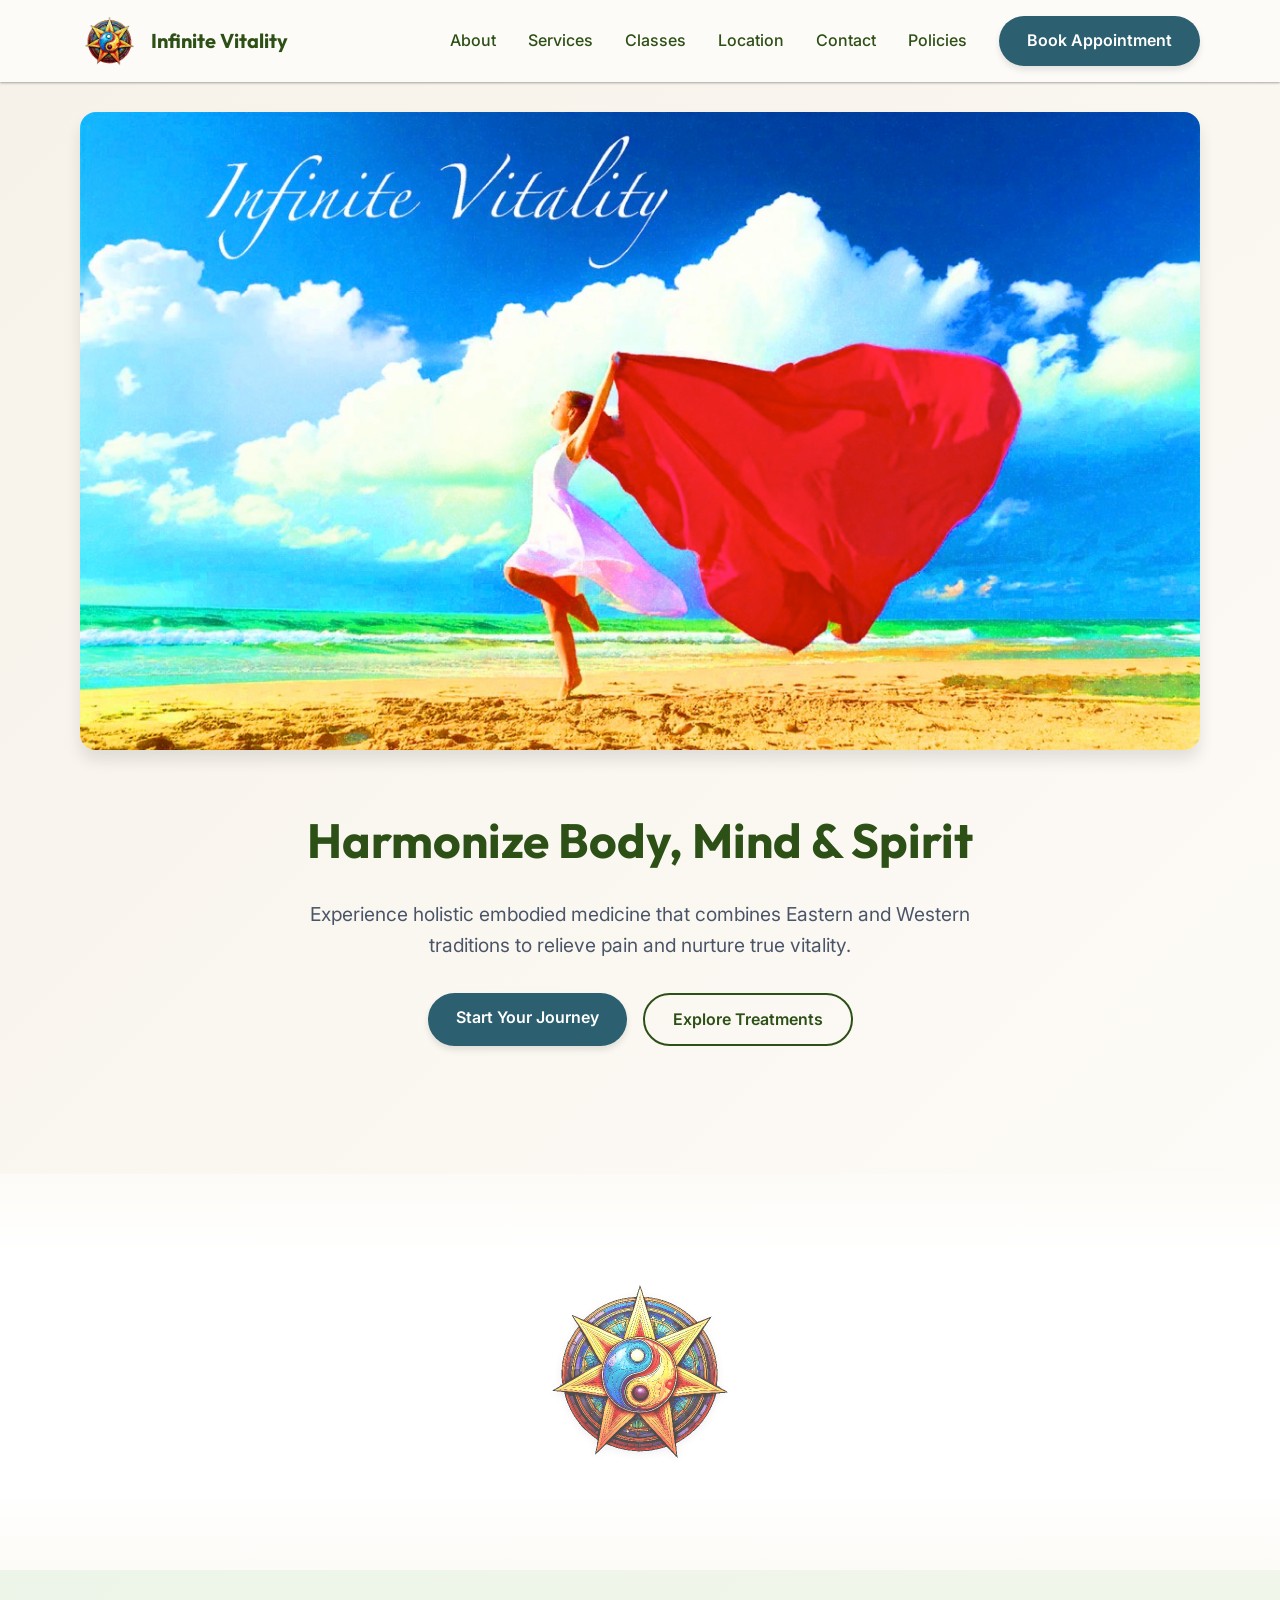
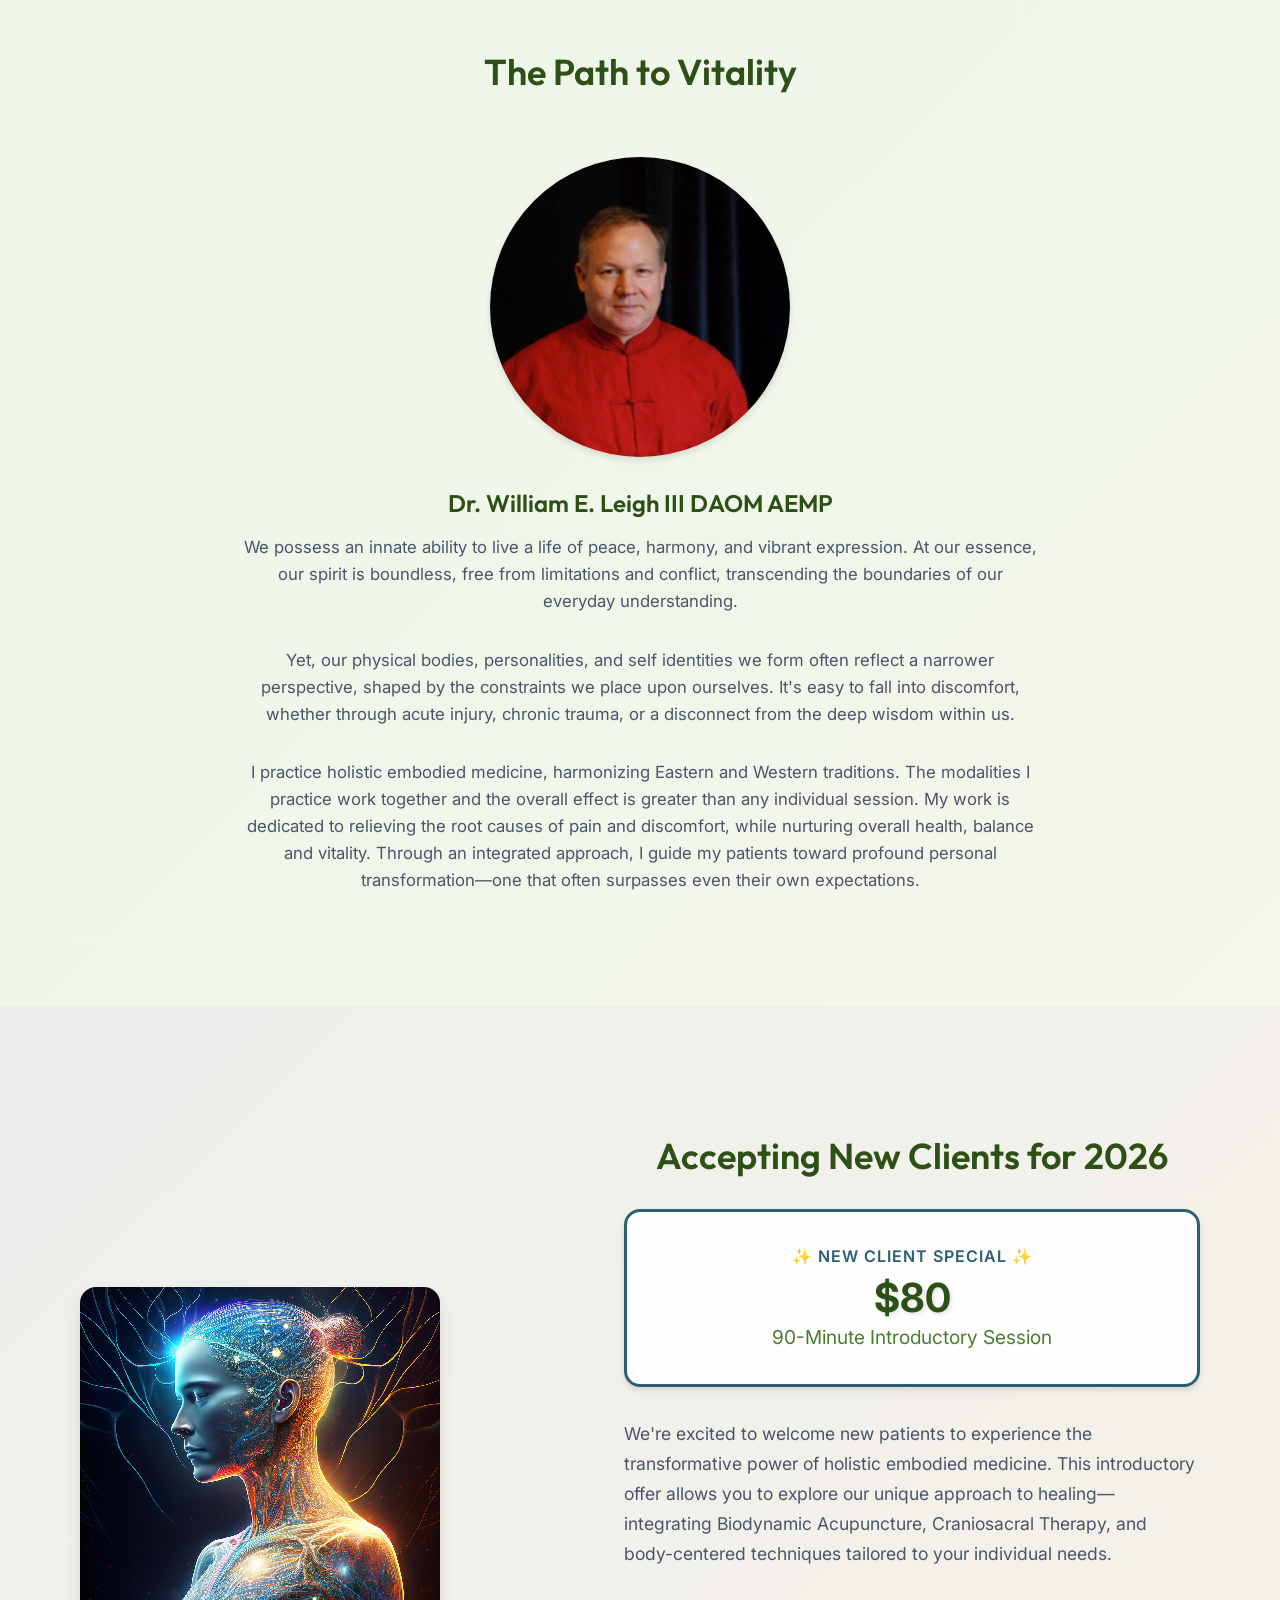
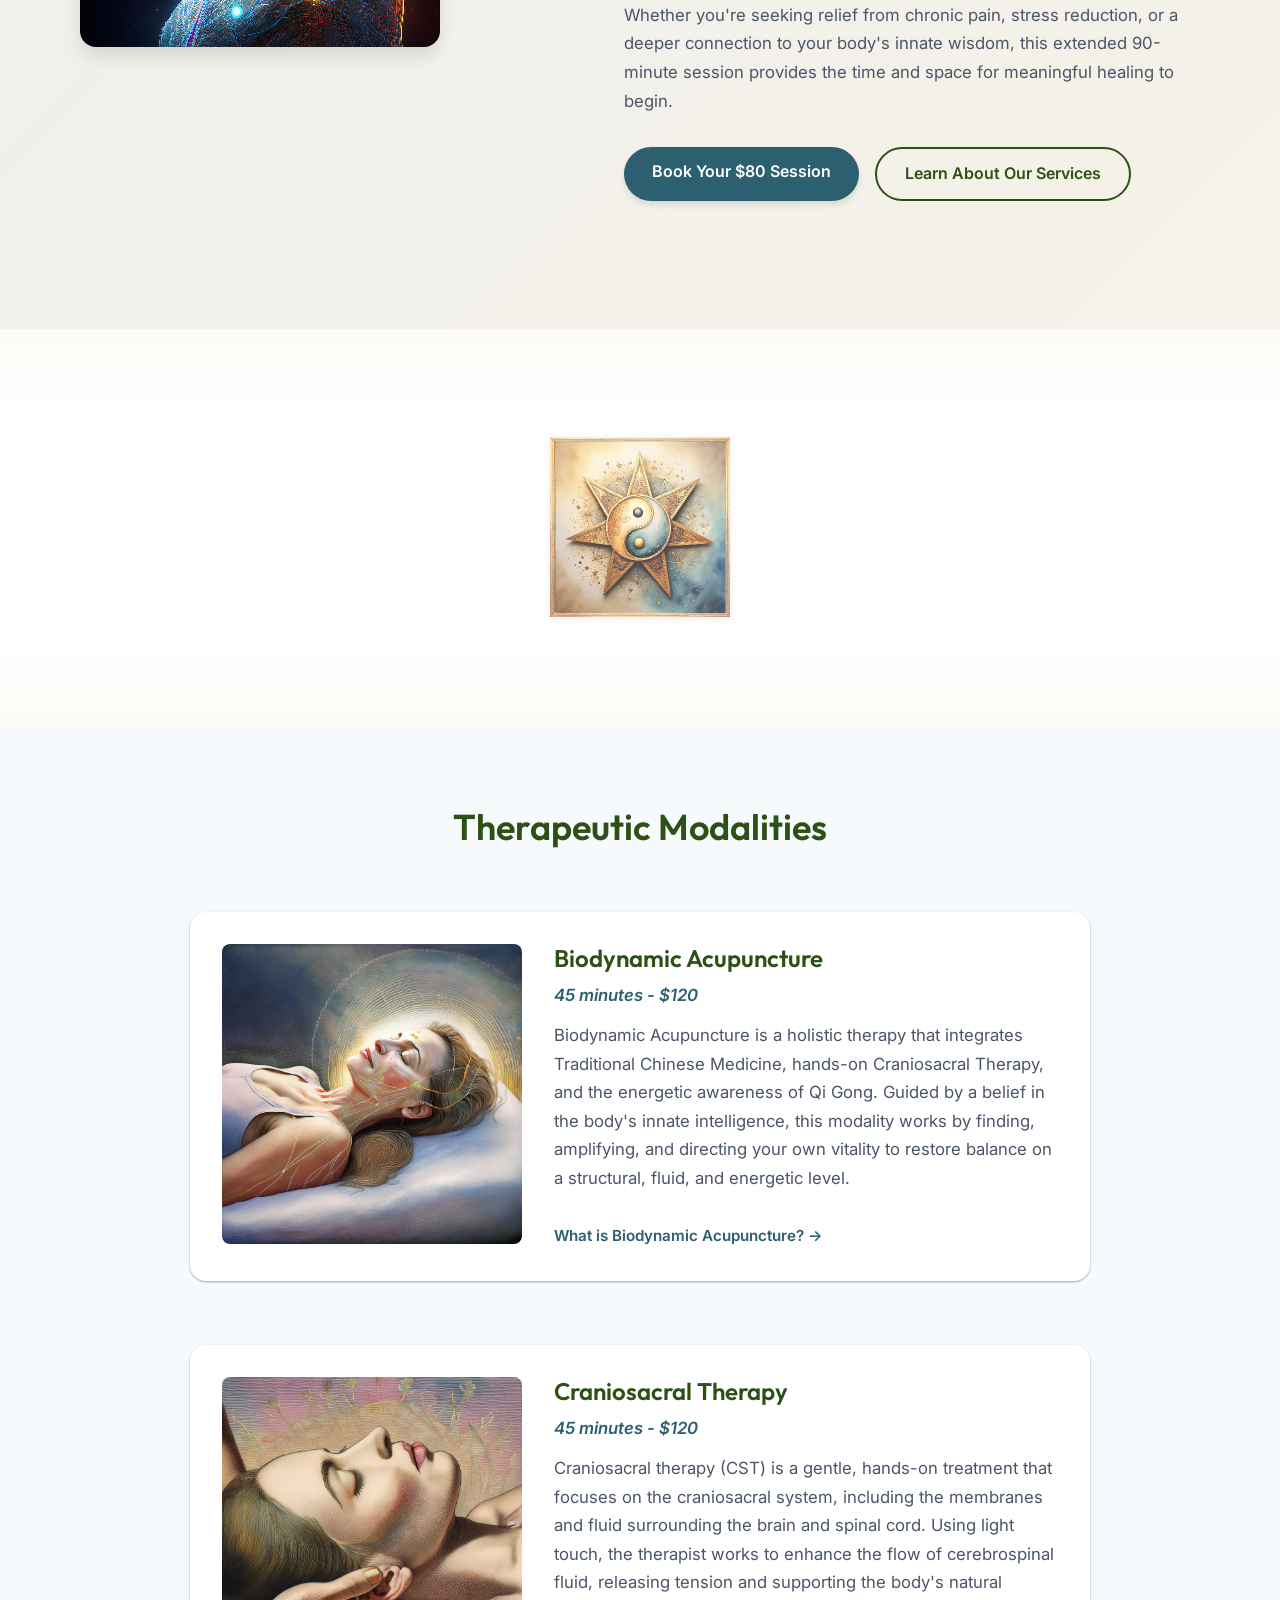
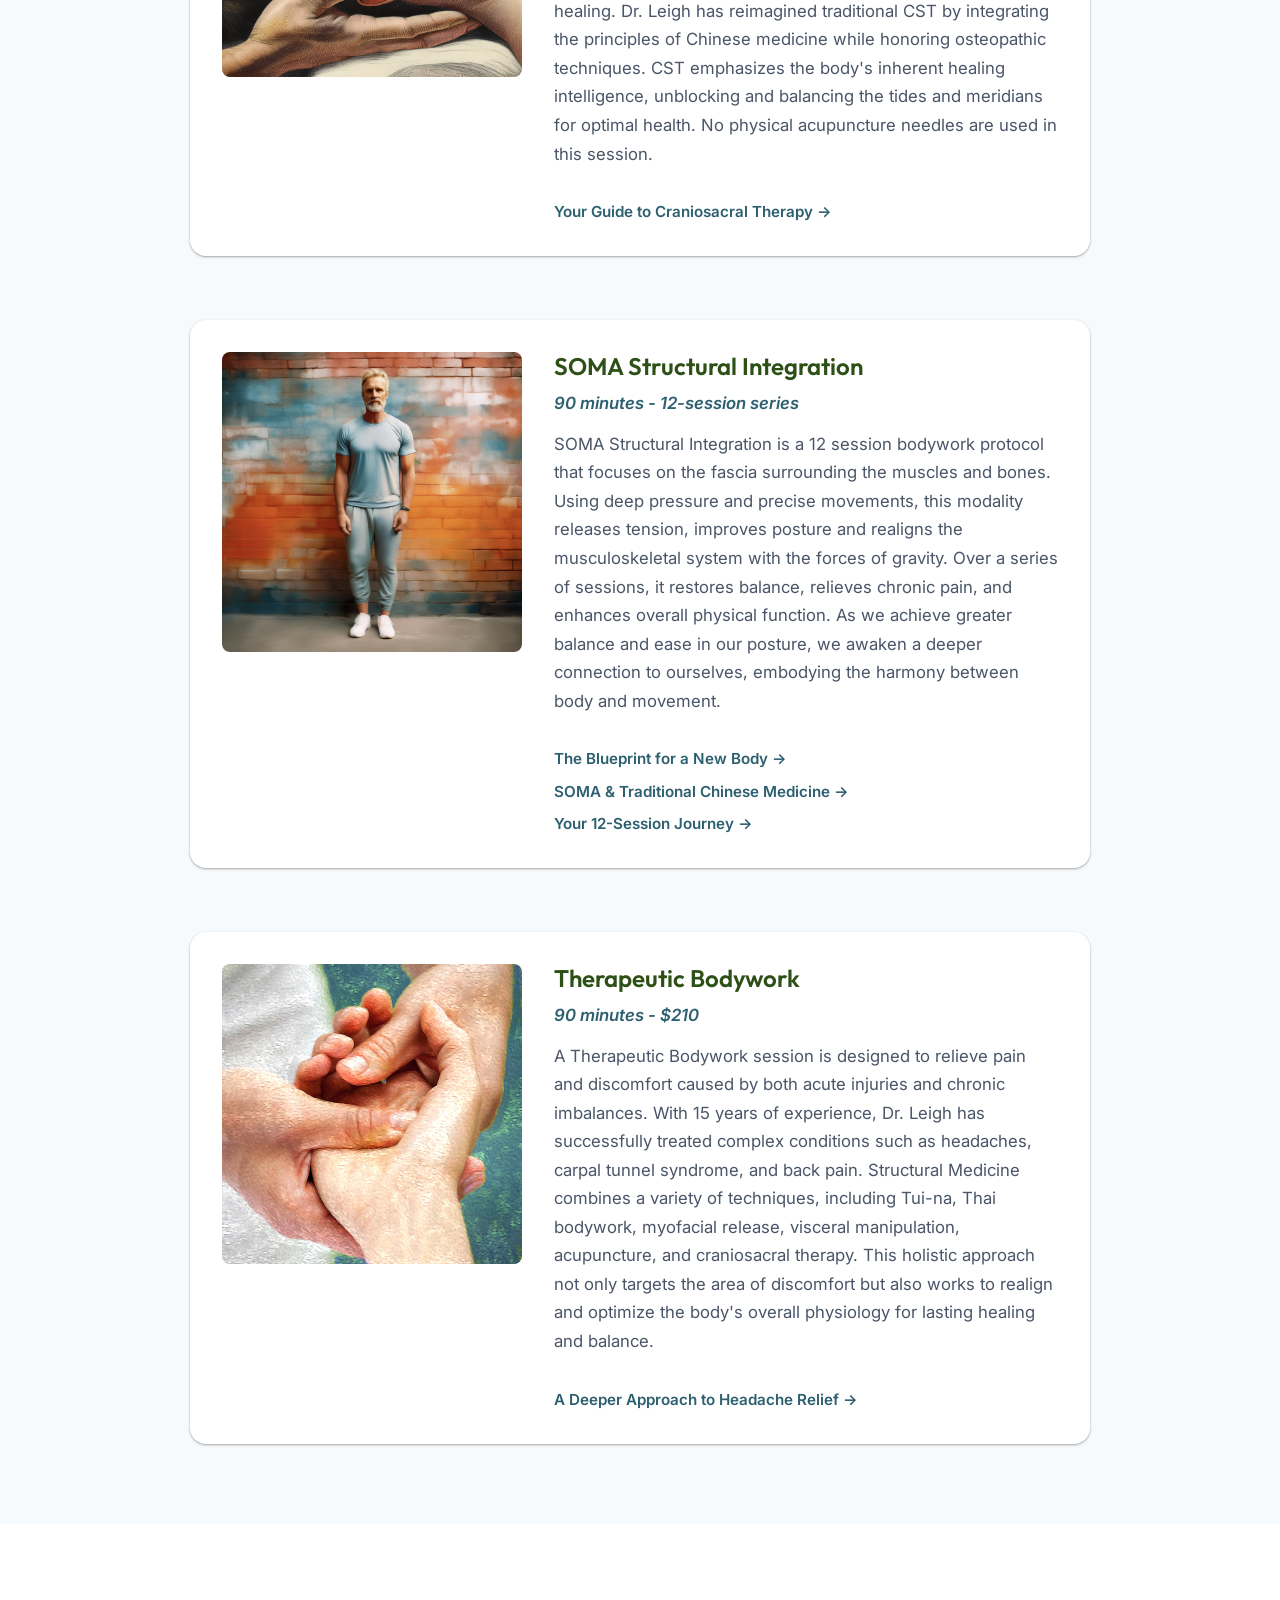
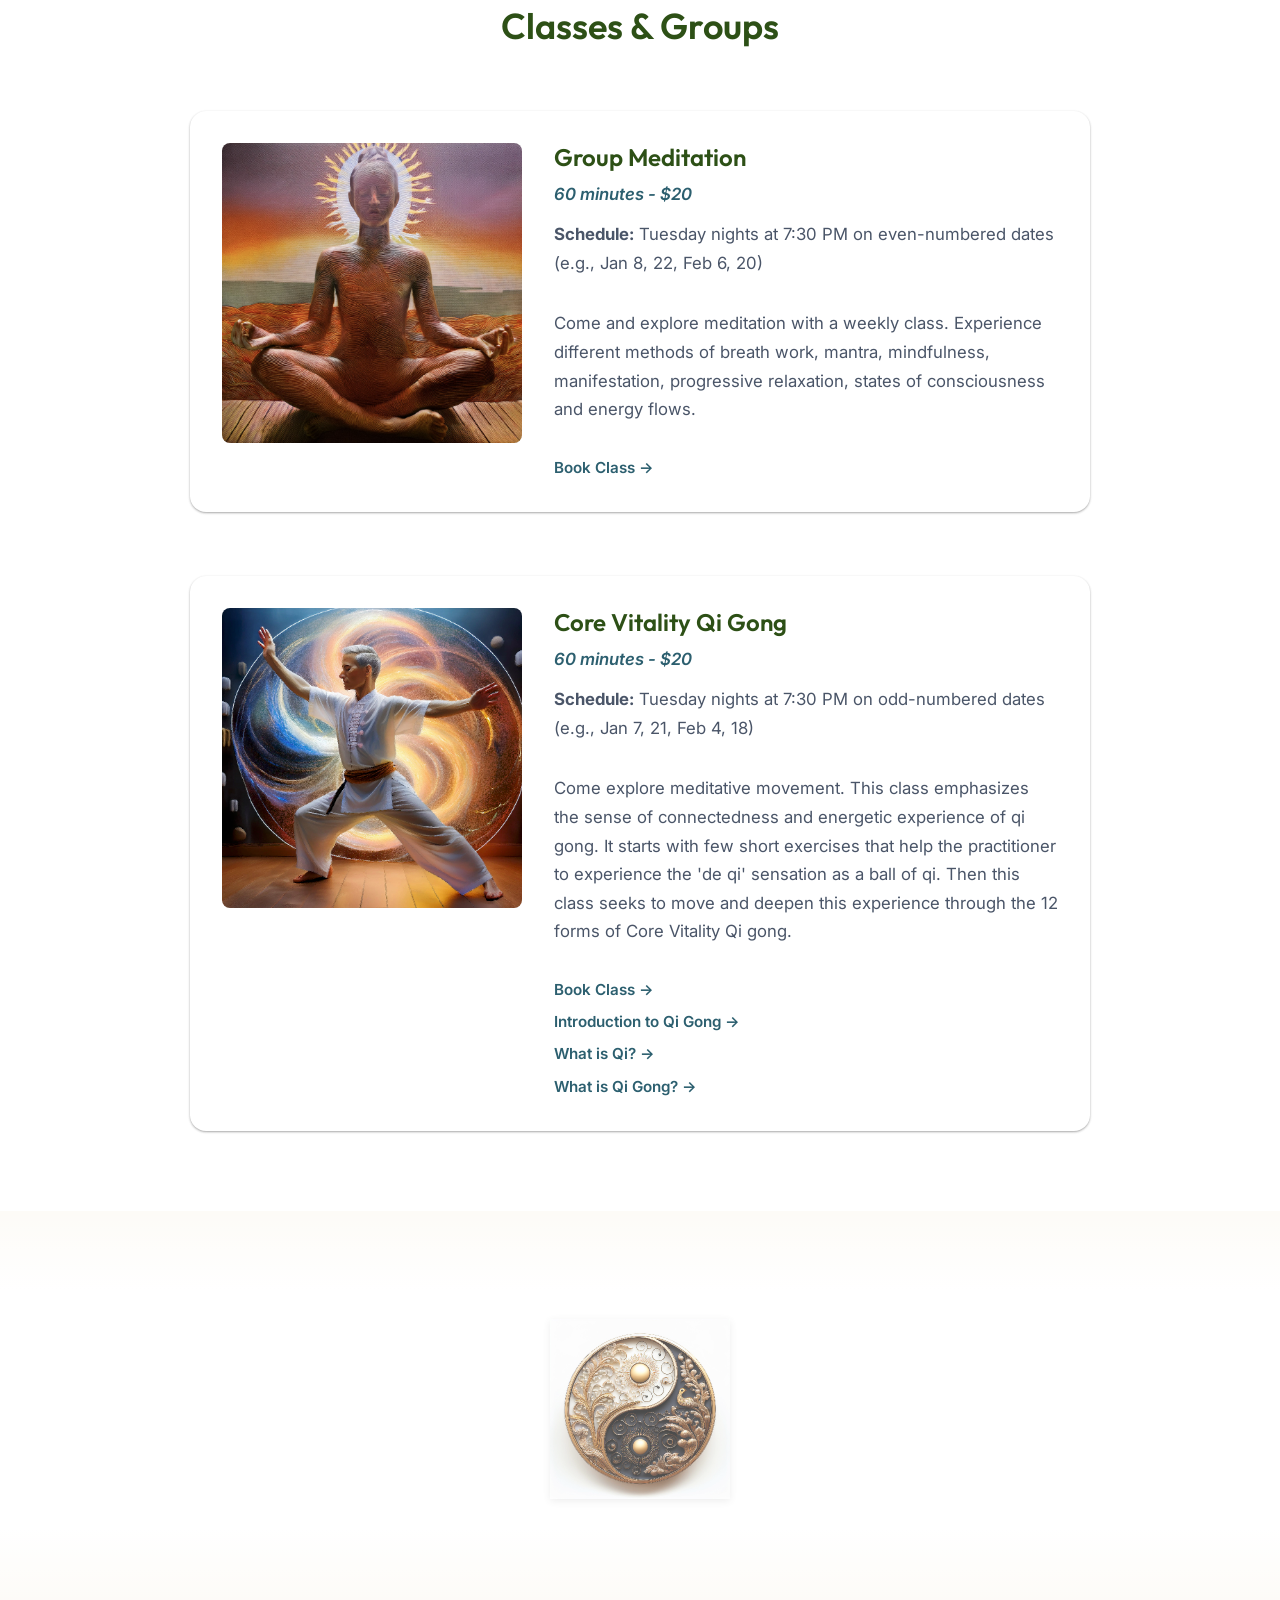
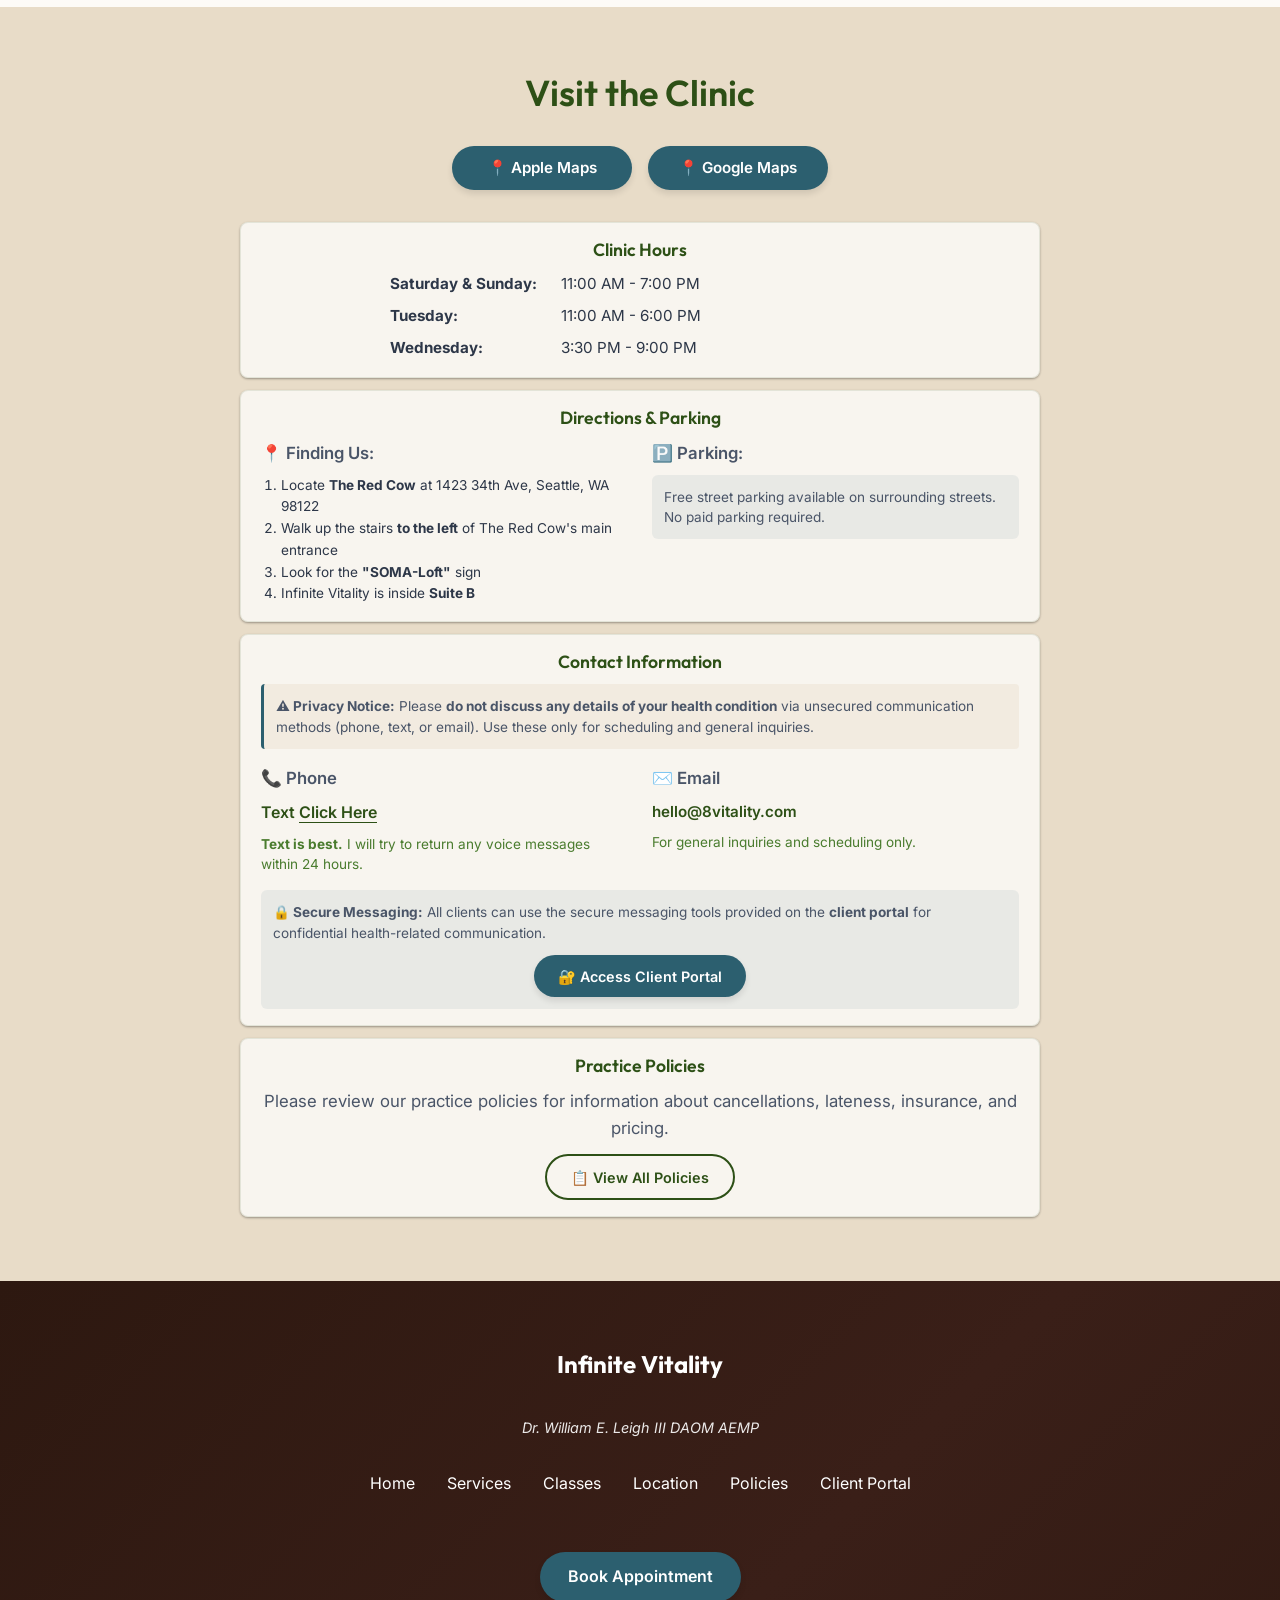
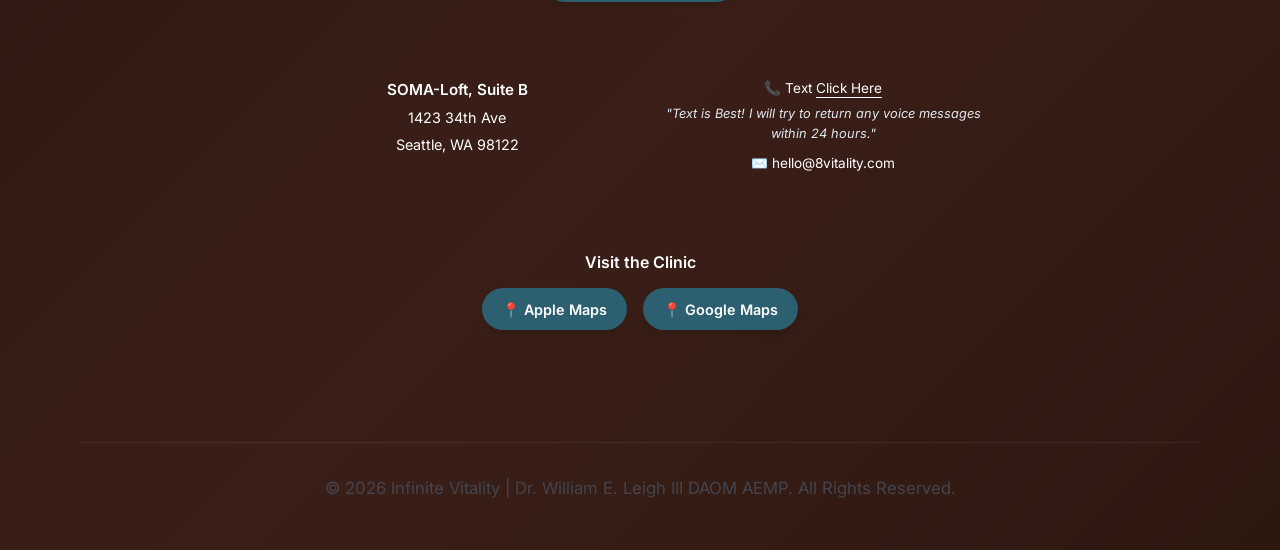
==== commit 0e3ba52c: "Add 'Text' prefix to all interactive phone links for clarity" ====
--- a/index.html
+++ b/index.html
@@ -504,7 +504,8 @@
                             <div>
                                 <p style="margin: 0 0 0.5rem; font-weight: 600;">📞 Phone</p>
                                 <p style="margin: 0; font-size: 1rem; font-weight: 600; color: var(--color-primary);">
-                                    <a href="sms:2065652986" class="phone-reveal"><span class="click-text">Click
+                                    Text <a href="sms:2065652986" class="phone-reveal"
+                                        aria-label="Text (206) 565-2986"><span class="click-text">Click
                                             Here</span><span class="number-text">(206) 565-2986</span></a>
                                 </p>
                                 <p
@@ -603,9 +604,9 @@
 
                 <!-- Contact Info (Right) -->
                 <div style="display: flex; flex-direction: column; justify-content: center;">
-                    <p style="margin: 0.25rem 0; font-size: 0.85rem; color: #ffffff;">📞 <a href="sms:2065652986"
-                            class="phone-reveal"><span class="click-text">Click Here</span><span
-                                class="number-text">(206) 565-2986</span></a></p>
+                    <p style="margin: 0.25rem 0; font-size: 0.85rem; color: #ffffff;">📞 Text <a href="sms:2065652986"
+                            class="phone-reveal" aria-label="Text (206) 565-2986"><span class="click-text">Click
+                                Here</span><span class="number-text">(206) 565-2986</span></a></p>
                     <p style="margin: 0 0 0.25rem; font-size: 0.8rem; color: #e2e8f0; font-style: italic;">"Text is
                         Best! I will try to return any voice messages within 24 hours."</p>
                     <p style="margin: 0.25rem 0; font-size: 0.85rem; color: #ffffff;">✉️ hello@8vitality.com</p>
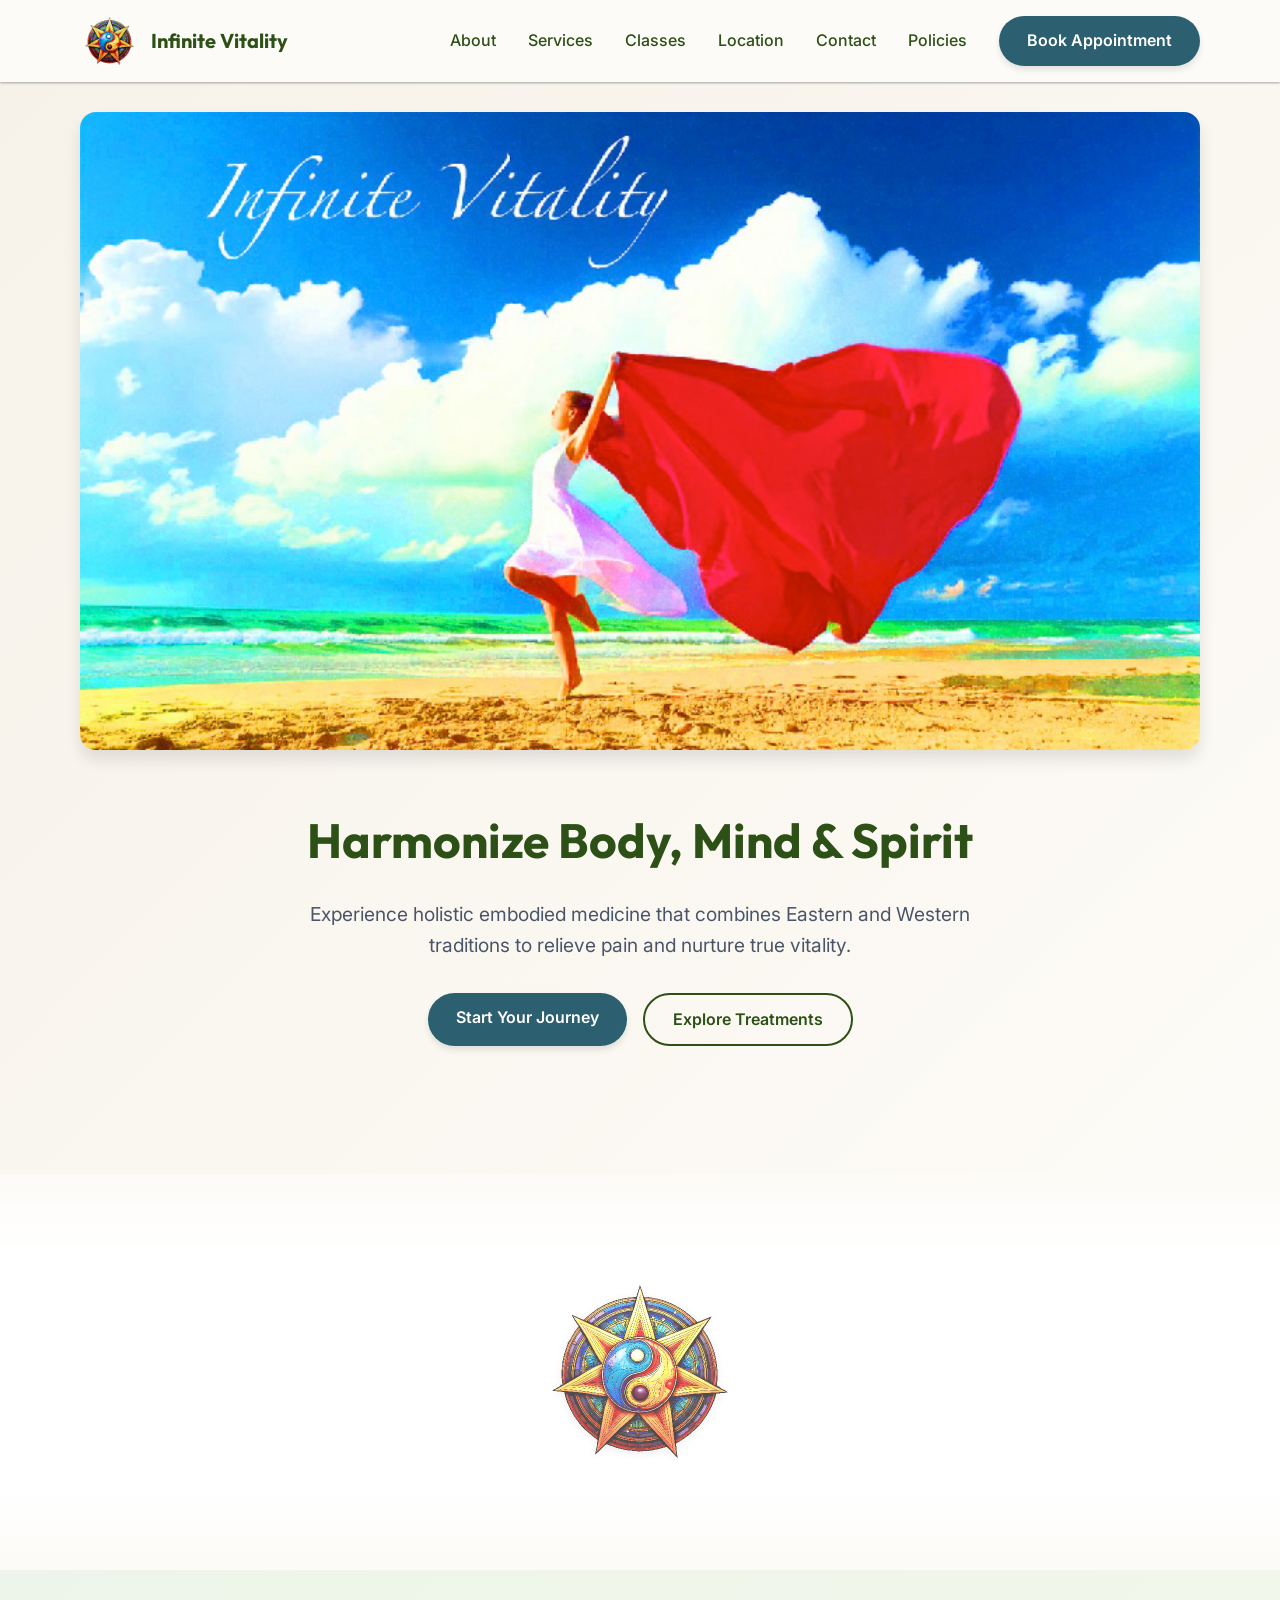
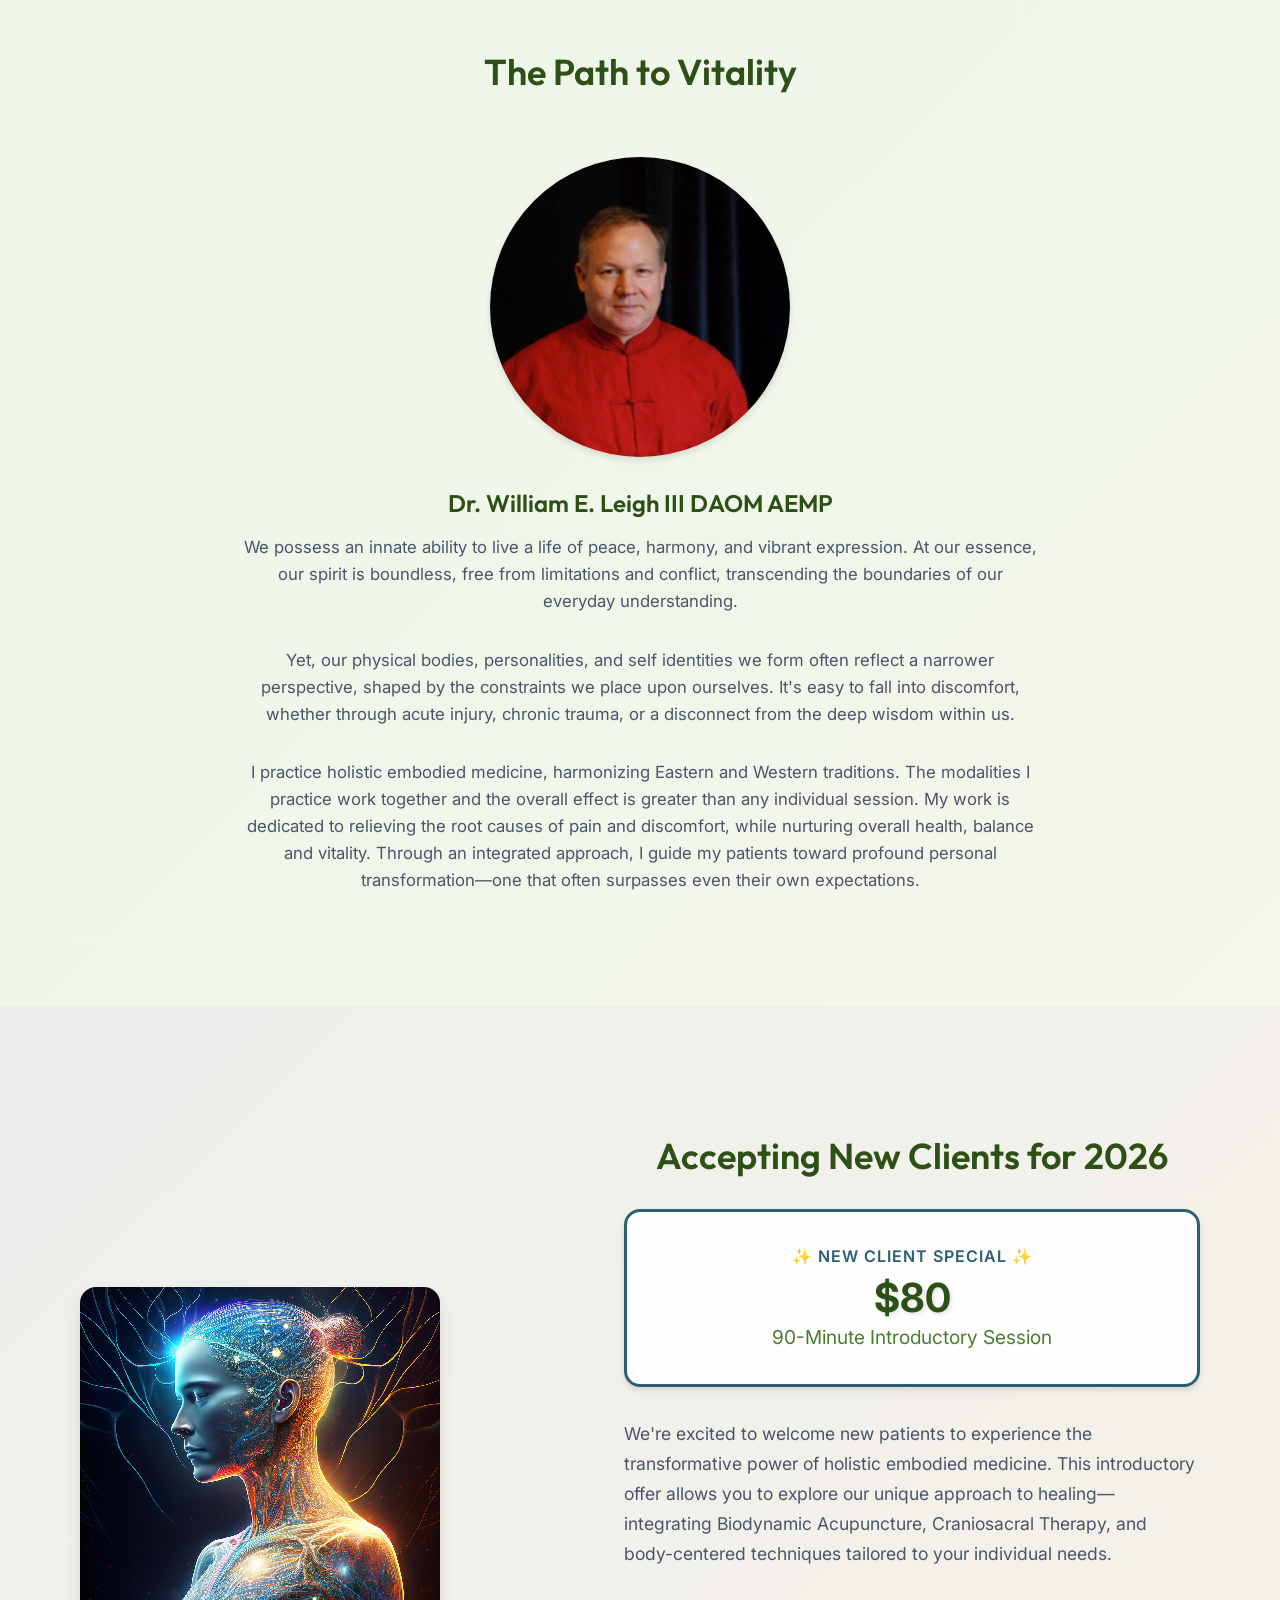
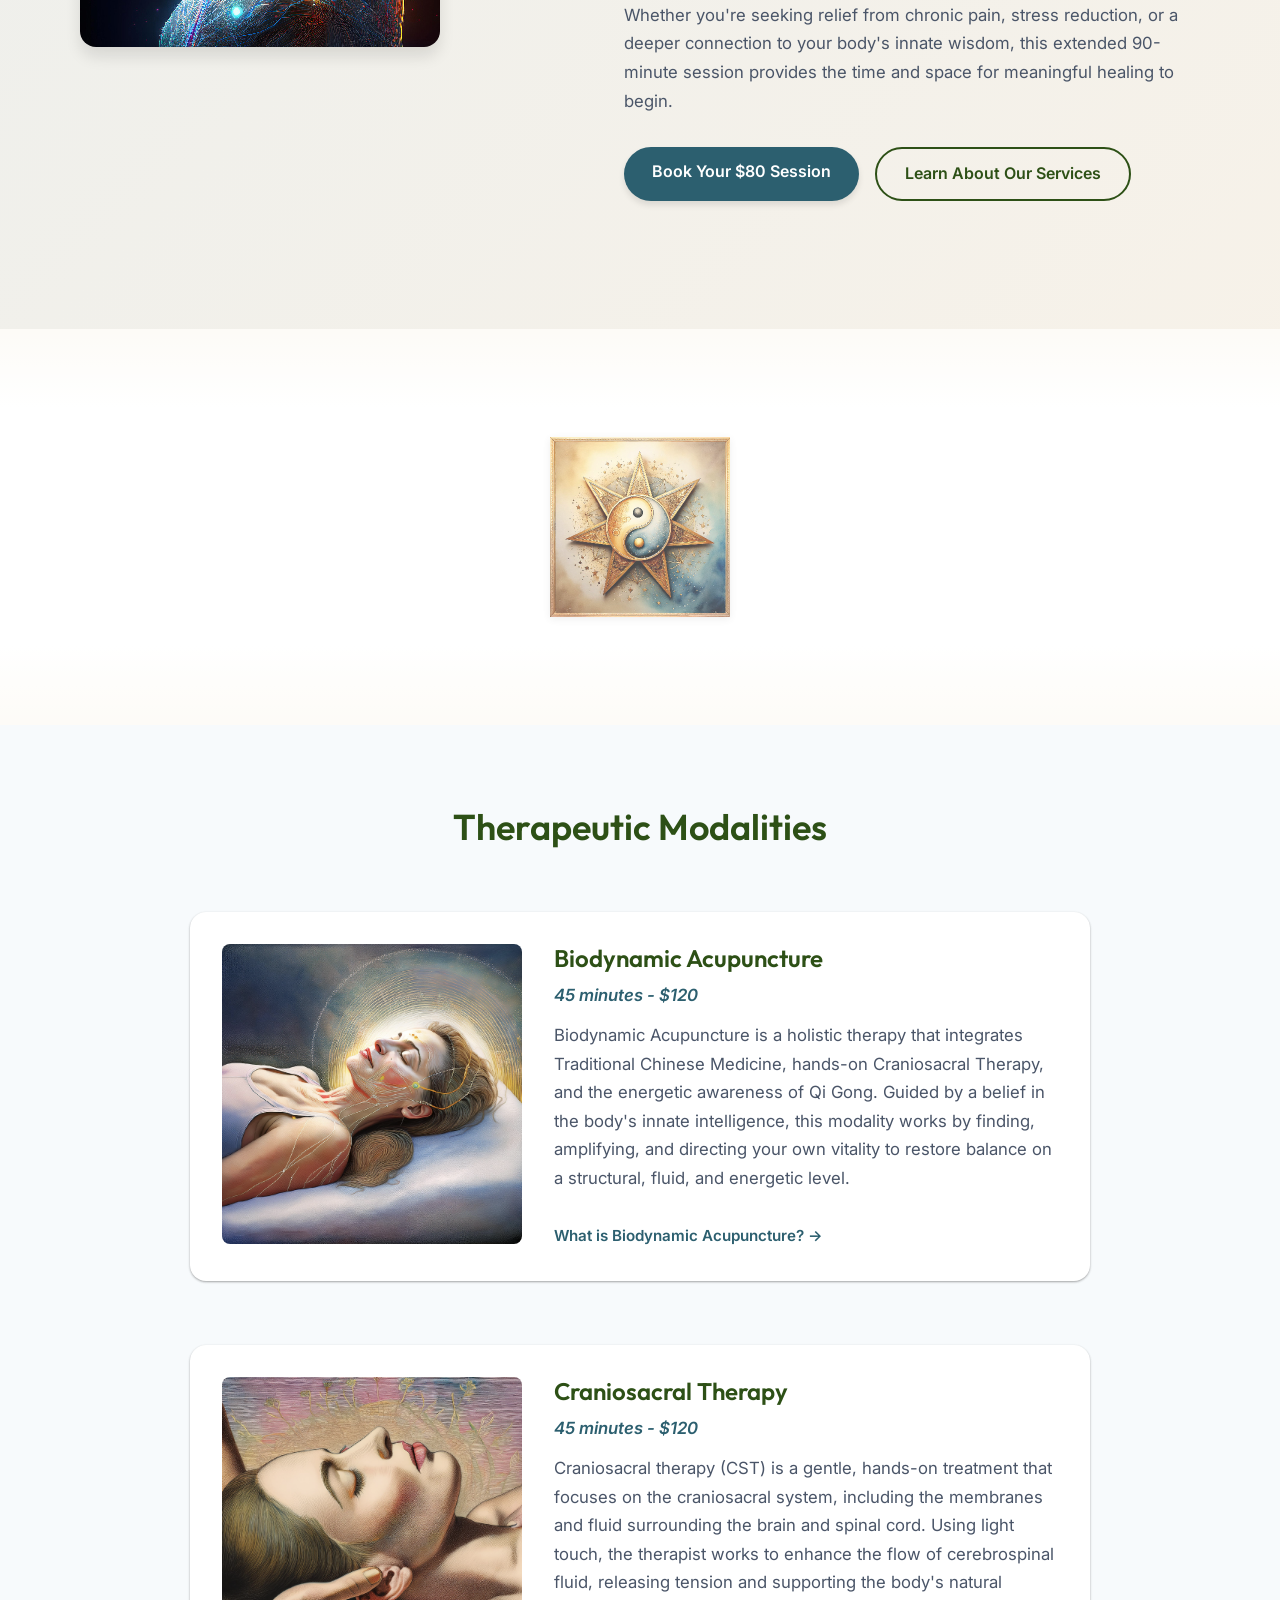
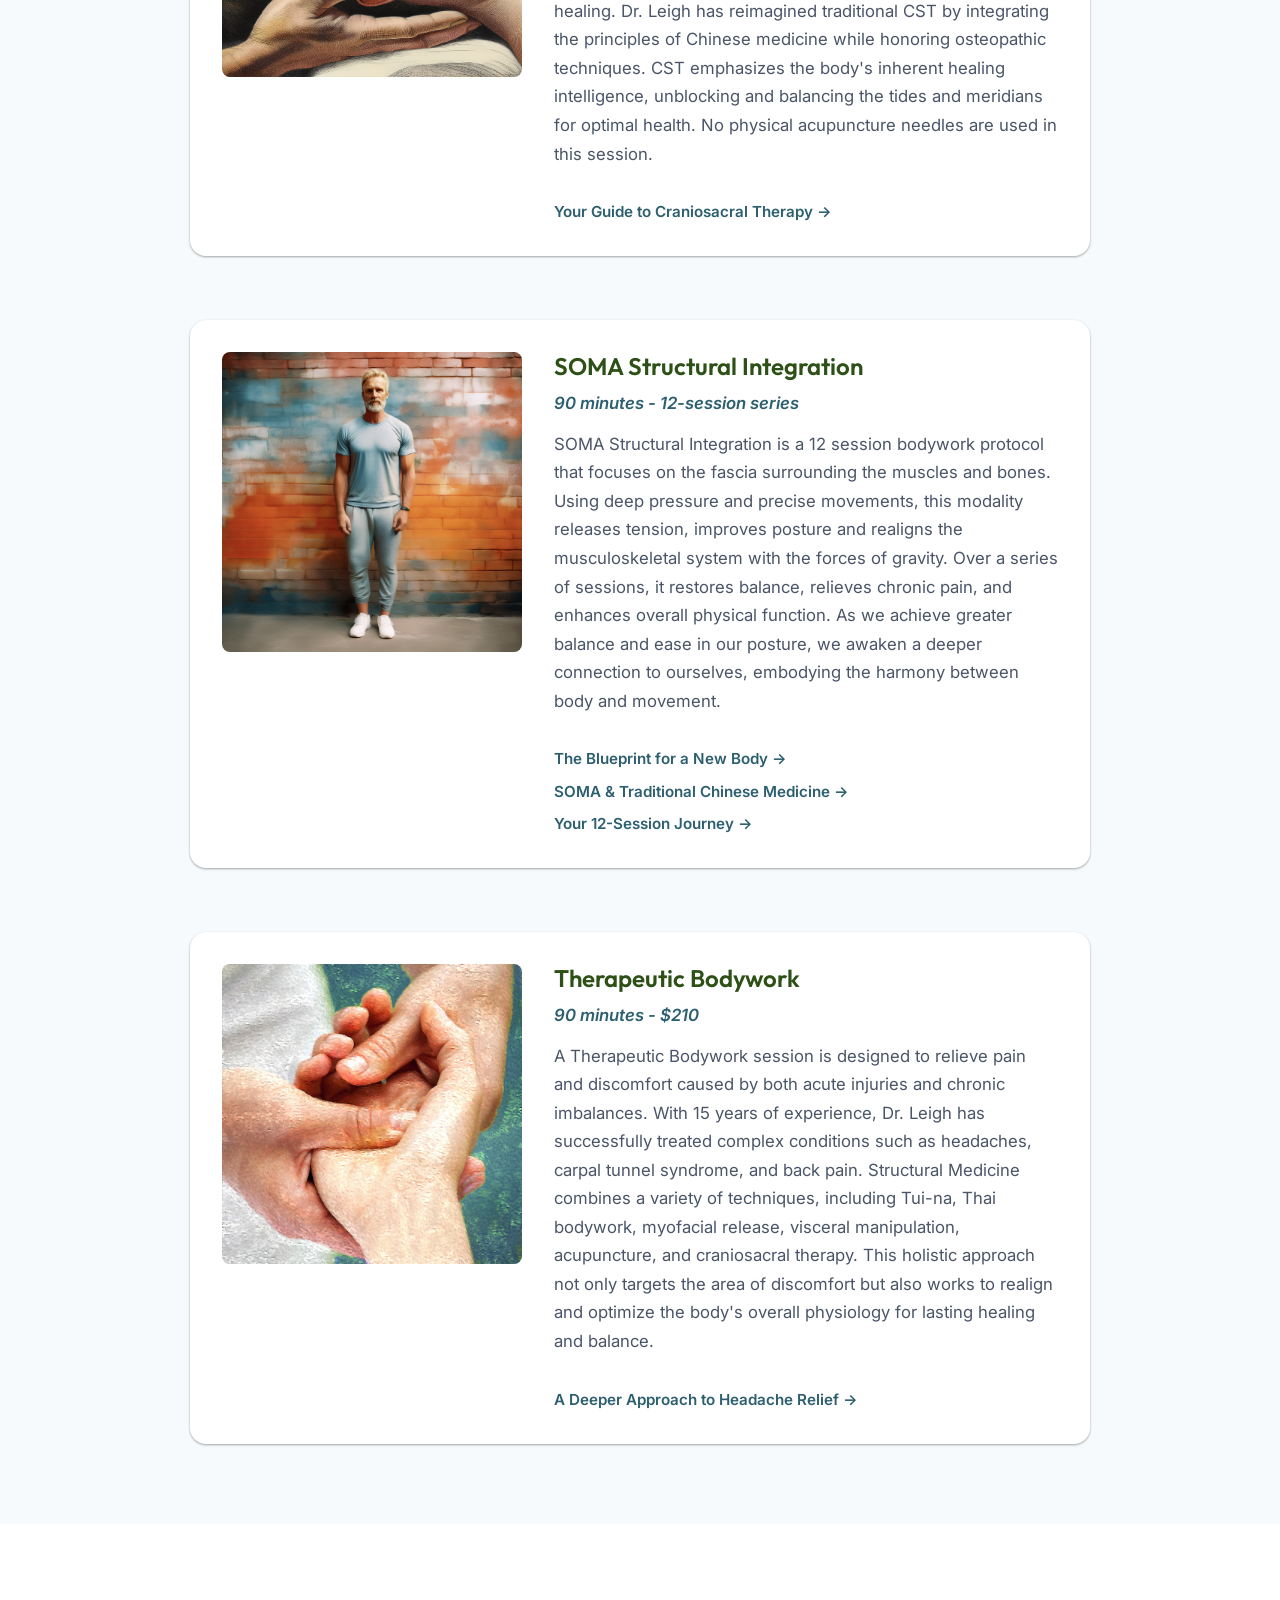
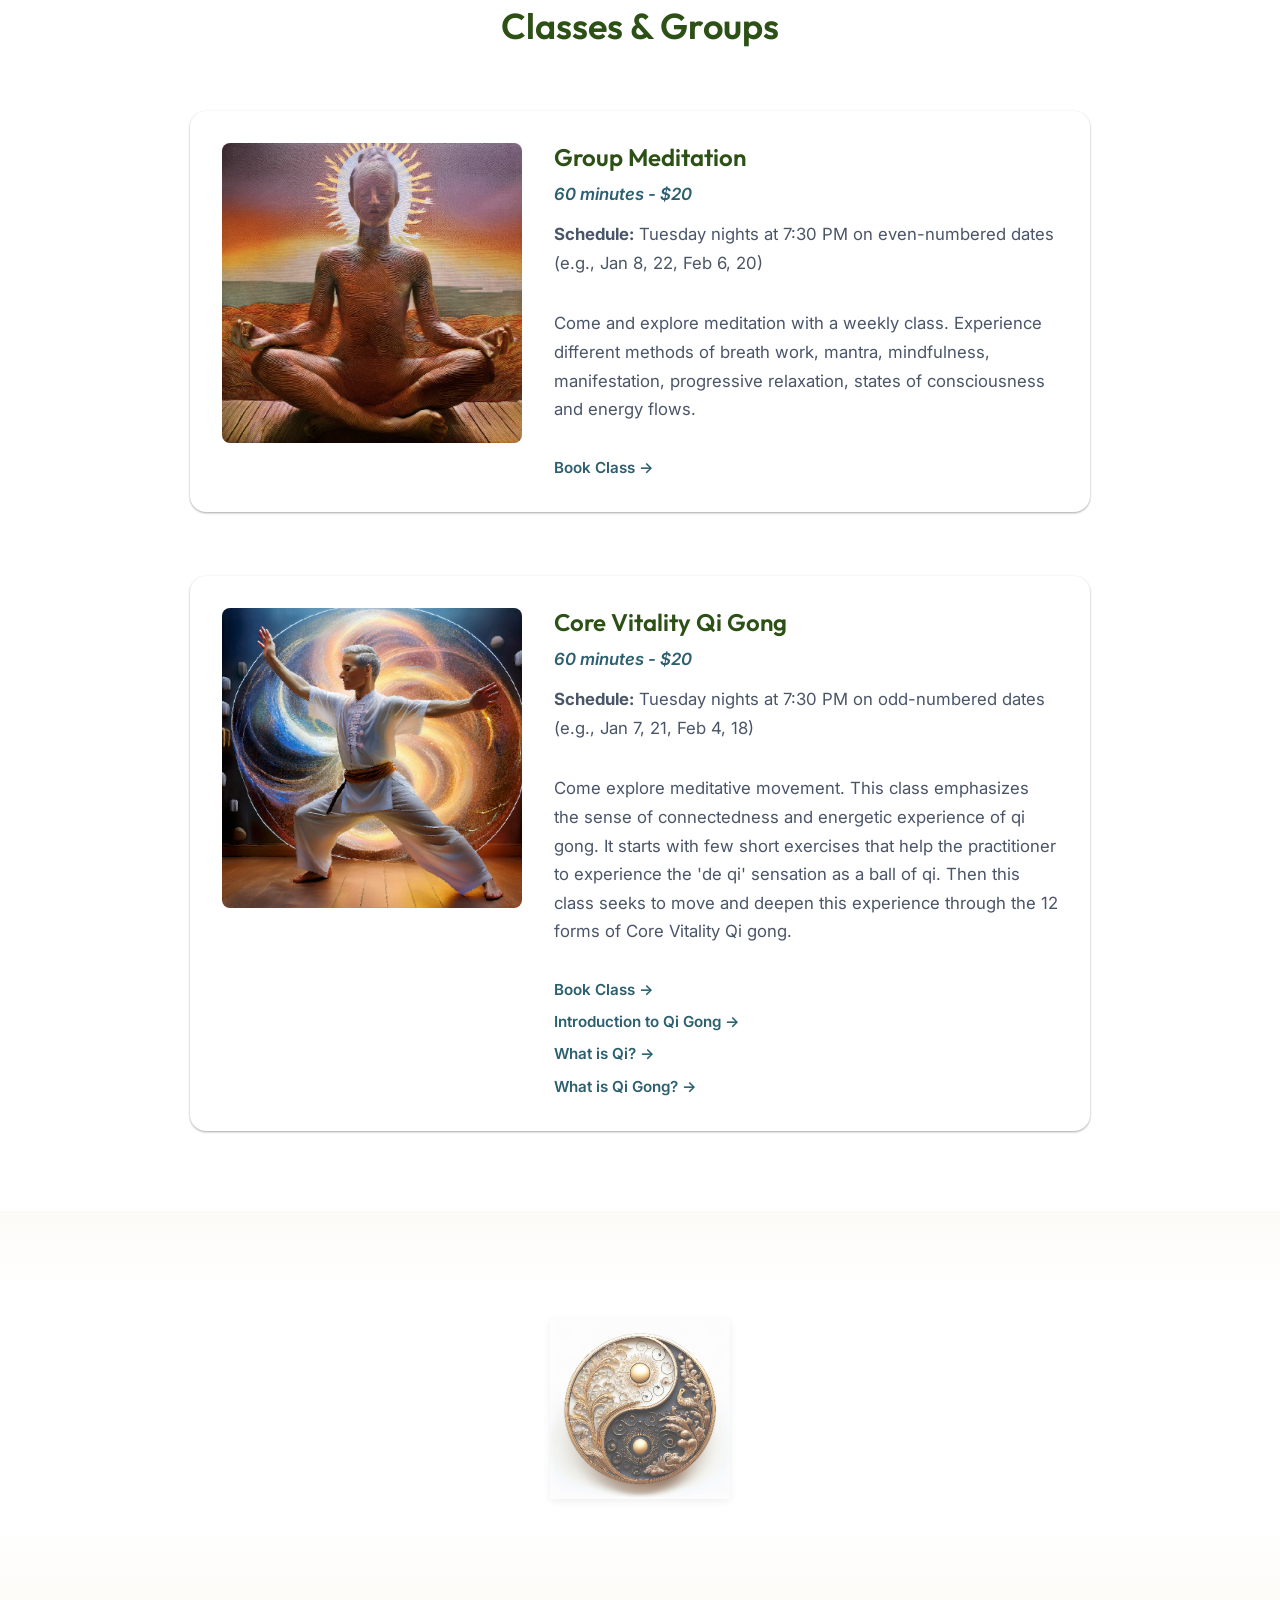
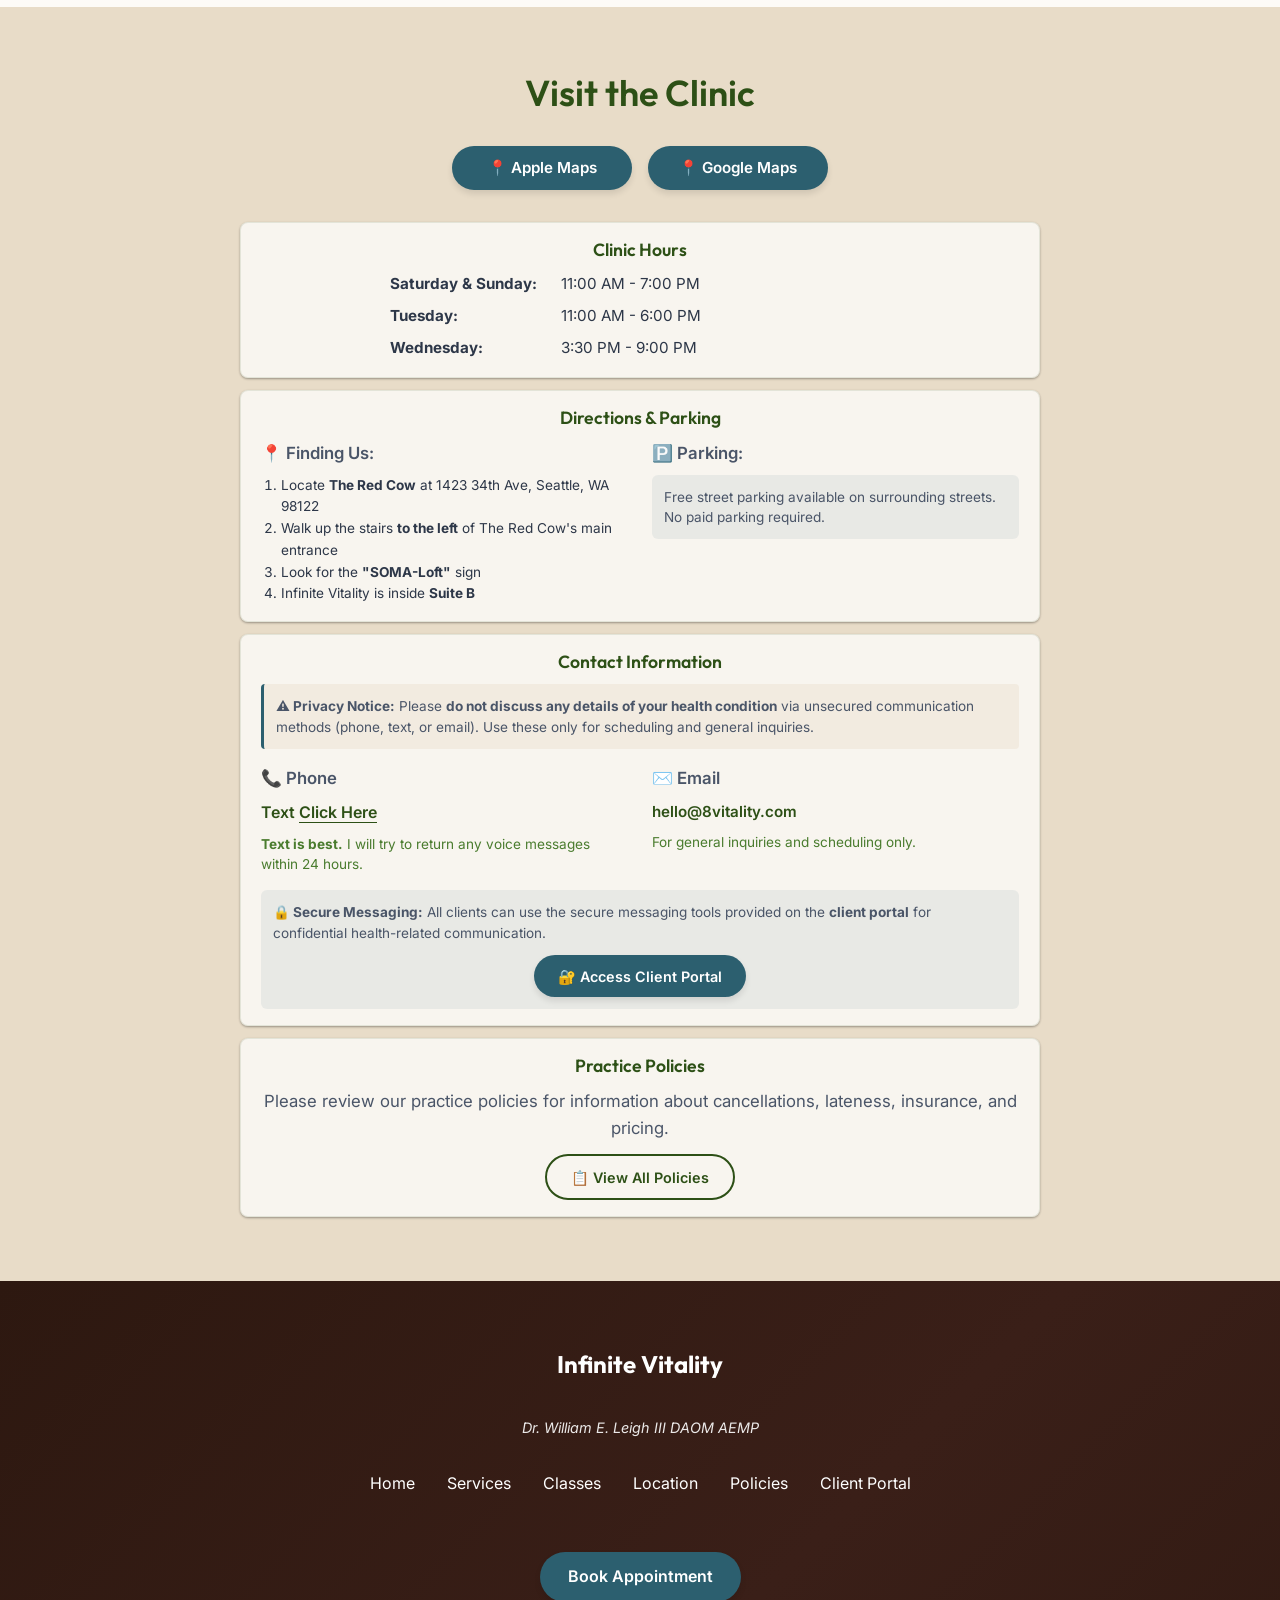
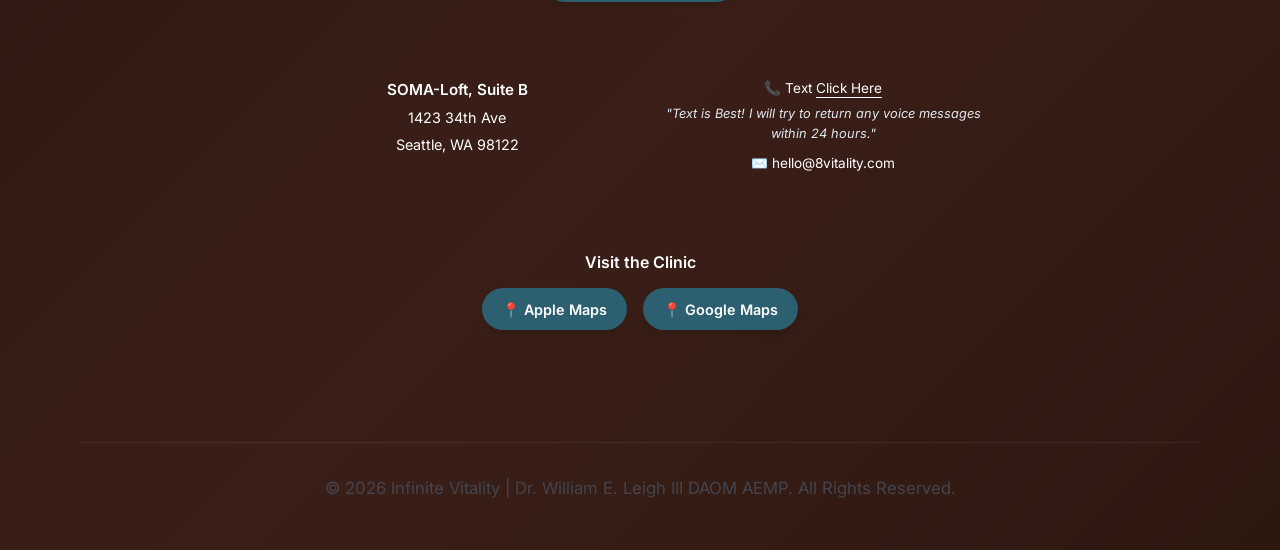
==== commit 04b8b50a: "Fix mobile layout: stack Directions and Contact info vertically, keep Clinic Hours side-by-side" ====
--- a/index.html
+++ b/index.html
@@ -464,7 +464,8 @@
                     <!-- Directions & Parking Card (Second) -->
                     <div class="location-wide-card">
                         <h3 style="font-size: 1.1rem; margin-bottom: 0.75rem;">Directions & Parking</h3>
-                        <div style="display: grid; grid-template-columns: 1fr 1fr; gap: 1.5rem; font-size: 0.9rem;">
+                        <div class="mobile-stack"
+                            style="display: grid; grid-template-columns: 1fr 1fr; gap: 1.5rem; font-size: 0.9rem;">
                             <div>
                                 <p style="margin: 0 0 0.5rem 0; font-weight: 600;">📍 Finding Us:</p>
                                 <ol style="line-height: 1.6; margin: 0 0 0 1.25rem; padding: 0; font-size: 0.85rem;">
@@ -499,7 +500,8 @@
                             </p>
                         </div>
 
-                        <div style="display: grid; grid-template-columns: 1fr 1fr; gap: 1.5rem; font-size: 0.9rem;">
+                        <div class="mobile-stack"
+                            style="display: grid; grid-template-columns: 1fr 1fr; gap: 1.5rem; font-size: 0.9rem;">
                             <!-- Phone -->
                             <div>
                                 <p style="margin: 0 0 0.5rem; font-weight: 600;">📞 Phone</p>
--- a/css/style.css
+++ b/css/style.css
@@ -735,7 +735,7 @@
         font-size: 1.25rem;
     }
 
-    .location-wide-card div[style*="grid"] {
+    .mobile-stack {
         grid-template-columns: 1fr !important;
     }
 
@@ -832,6 +832,7 @@
         max-width: 1400px;
     }
 }
+
 /* ------------------------------
    Policy Page Styles
    ------------------------------ */
@@ -905,7 +906,7 @@
 }
 
 /* Reduce spacing between subheadings and lists */
-.policy-card h3 + ul {
+.policy-card h3+ul {
     margin-top: -0.5rem;
 }
 
@@ -914,9 +915,10 @@
    ------------------------------ */
 @media (max-width: 768px) {
     .policy-grid {
-        gap: 1.5rem; /* Reduced from 3rem for mobile */
-    }
-    
+        gap: 1.5rem;
+        /* Reduced from 3rem for mobile */
+    }
+
     .policy-card {
         padding: 1.25rem;
     }
@@ -929,7 +931,8 @@
     .policy-links a {
         font-size: 0.9rem;
         padding: 10px 16px;
-        flex: 1 1 auto; /* fluid width buttons */
+        flex: 1 1 auto;
+        /* fluid width buttons */
         justify-content: center;
         text-align: center;
     }
@@ -940,11 +943,12 @@
         -webkit-overflow-scrolling: touch;
         margin-bottom: 1rem;
         border-radius: 8px;
-        border: 1px solid rgba(0,0,0,0.05);
-    }
-    
+        border: 1px solid rgba(0, 0, 0, 0.05);
+    }
+
     .policy-card table {
-        min-width: 600px; /* Force horizontal scroll */
+        min-width: 600px;
+        /* Force horizontal scroll */
         font-size: 0.9rem;
     }
 }
@@ -971,4 +975,4 @@
 
 .phone-reveal:hover .number-text {
     display: inline;
-}
+}
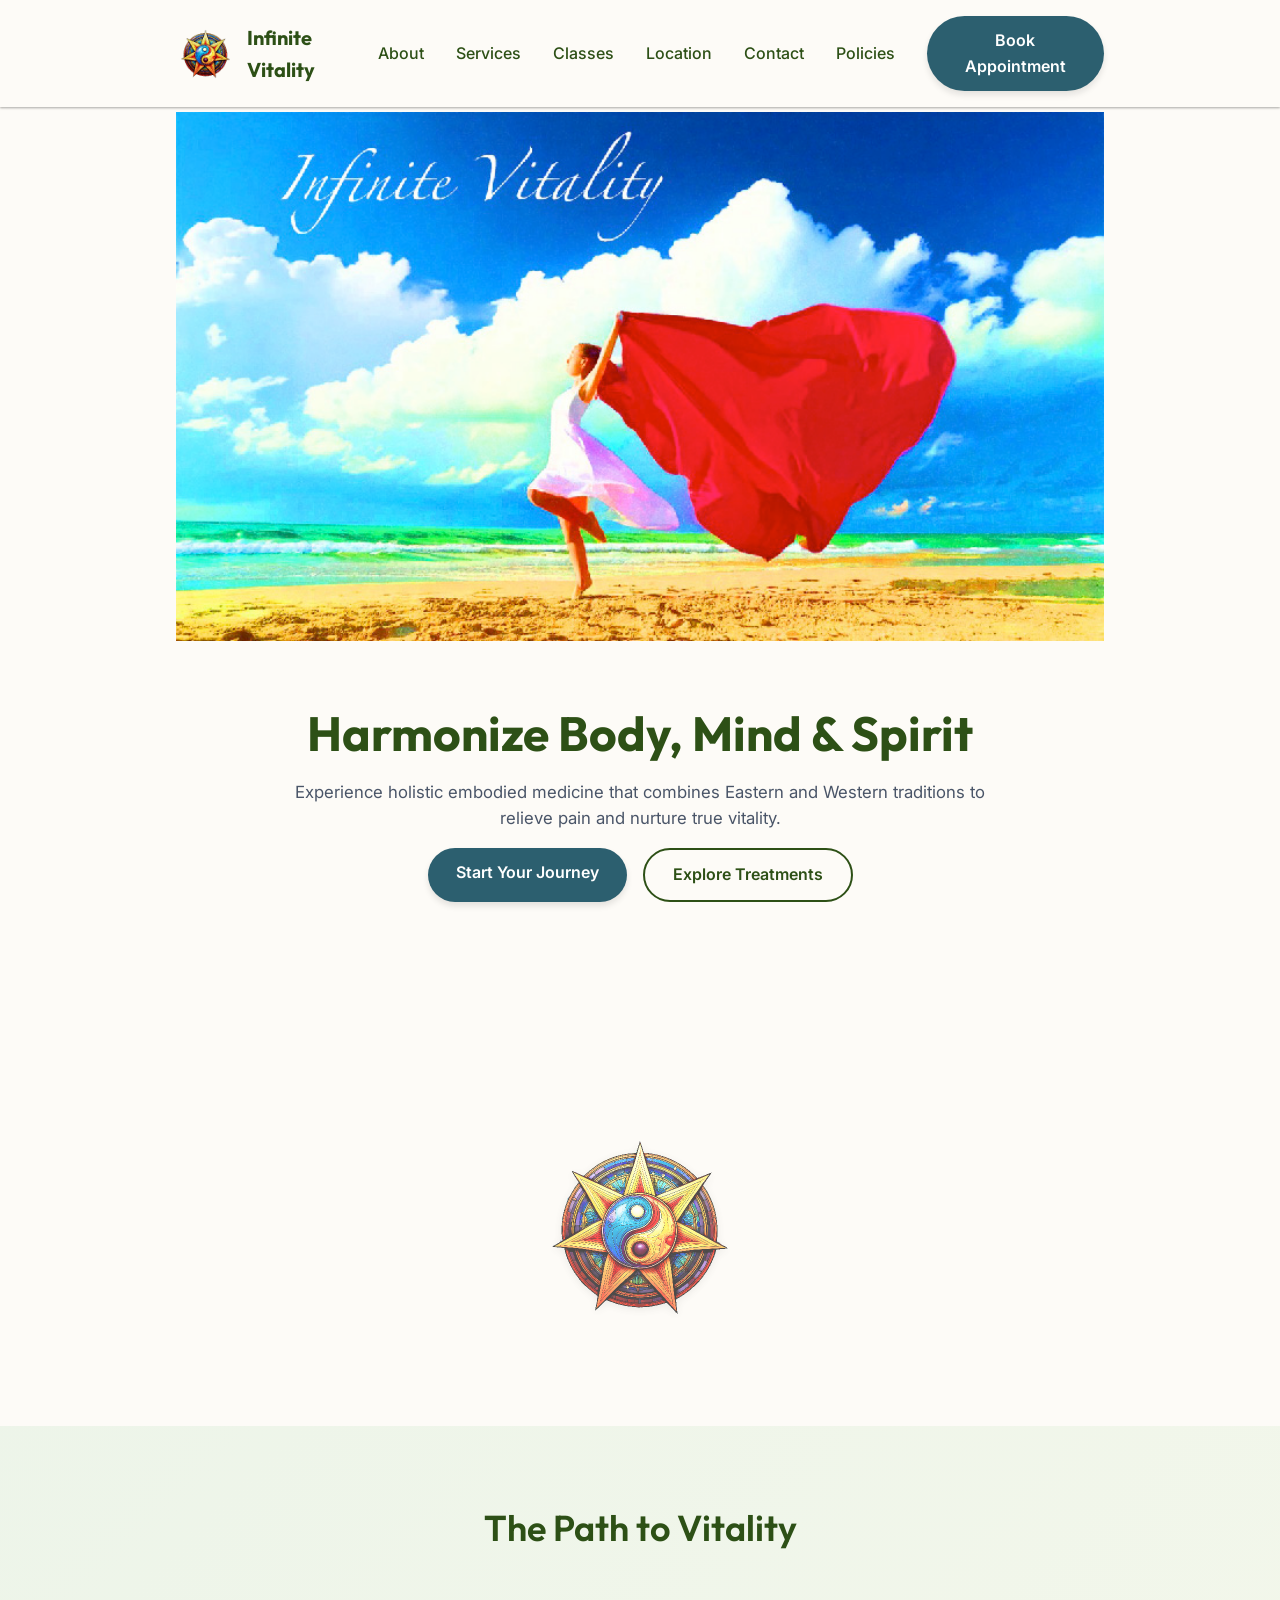
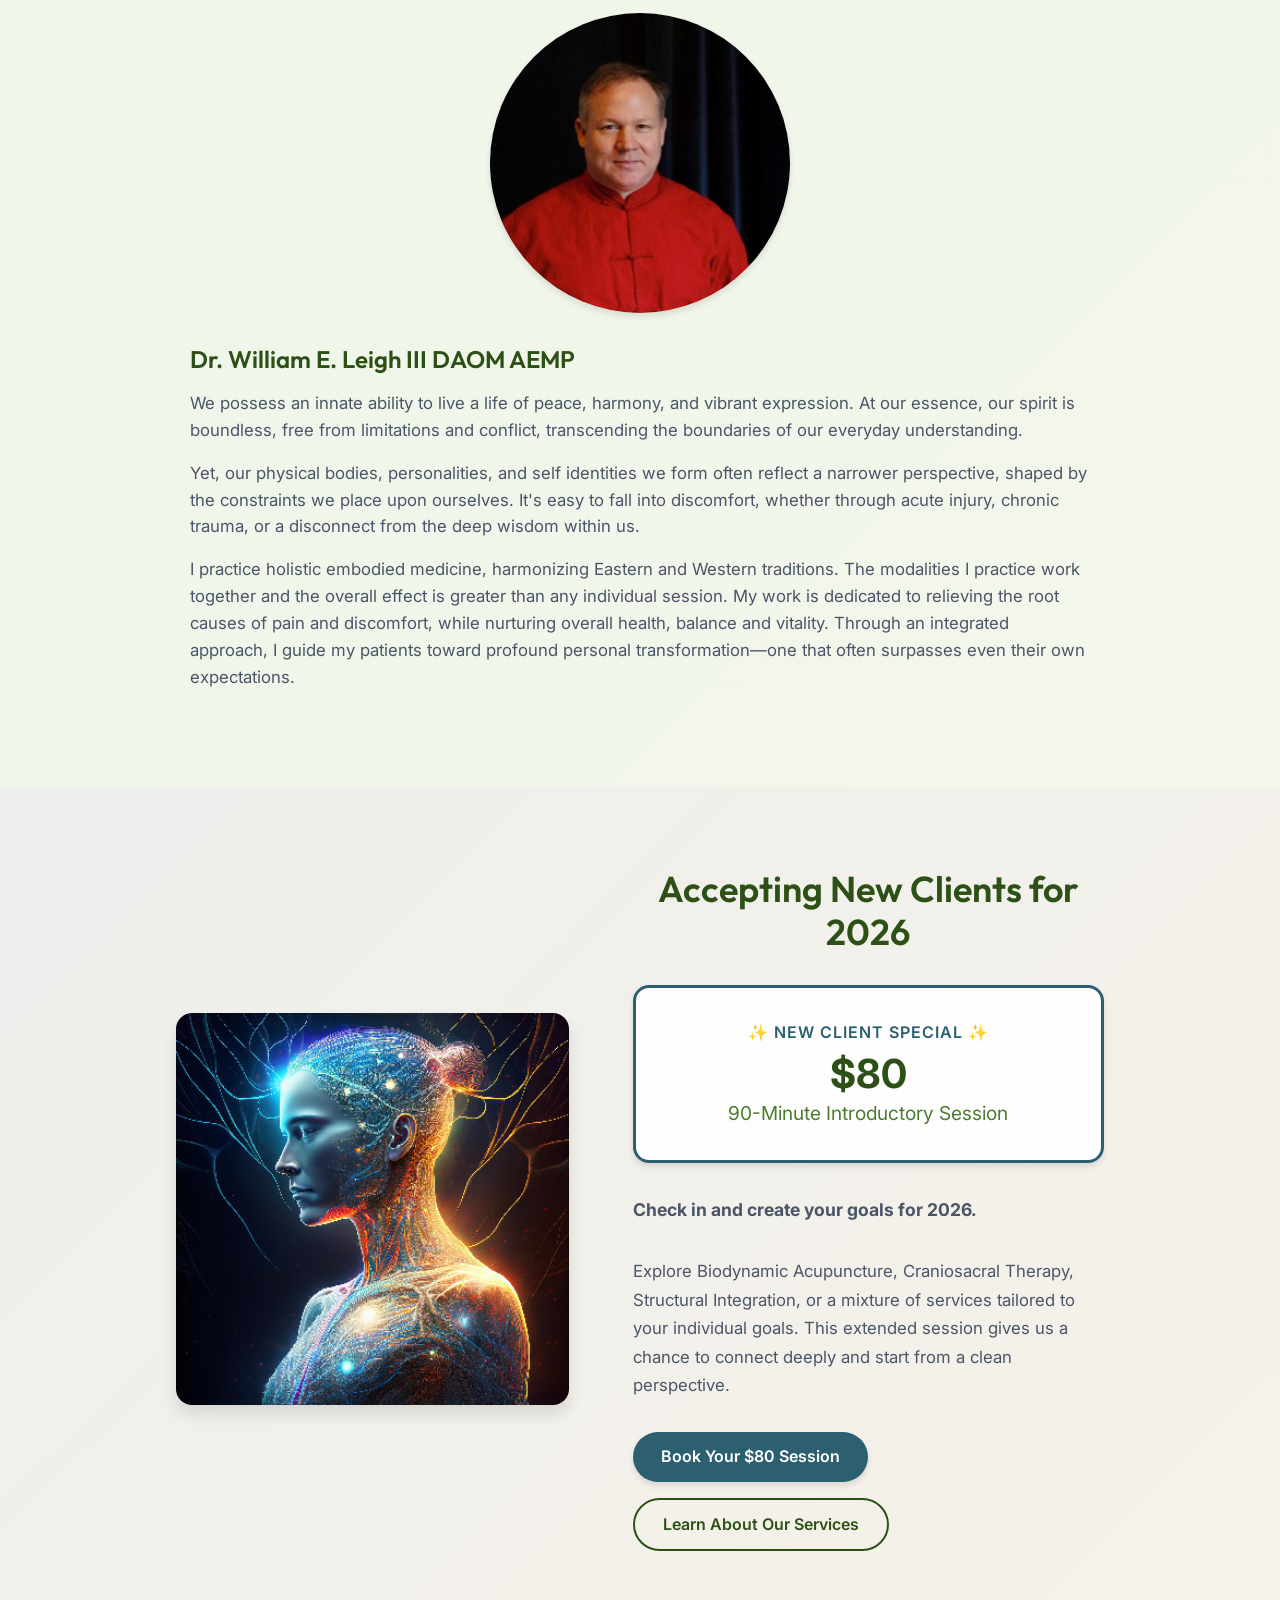
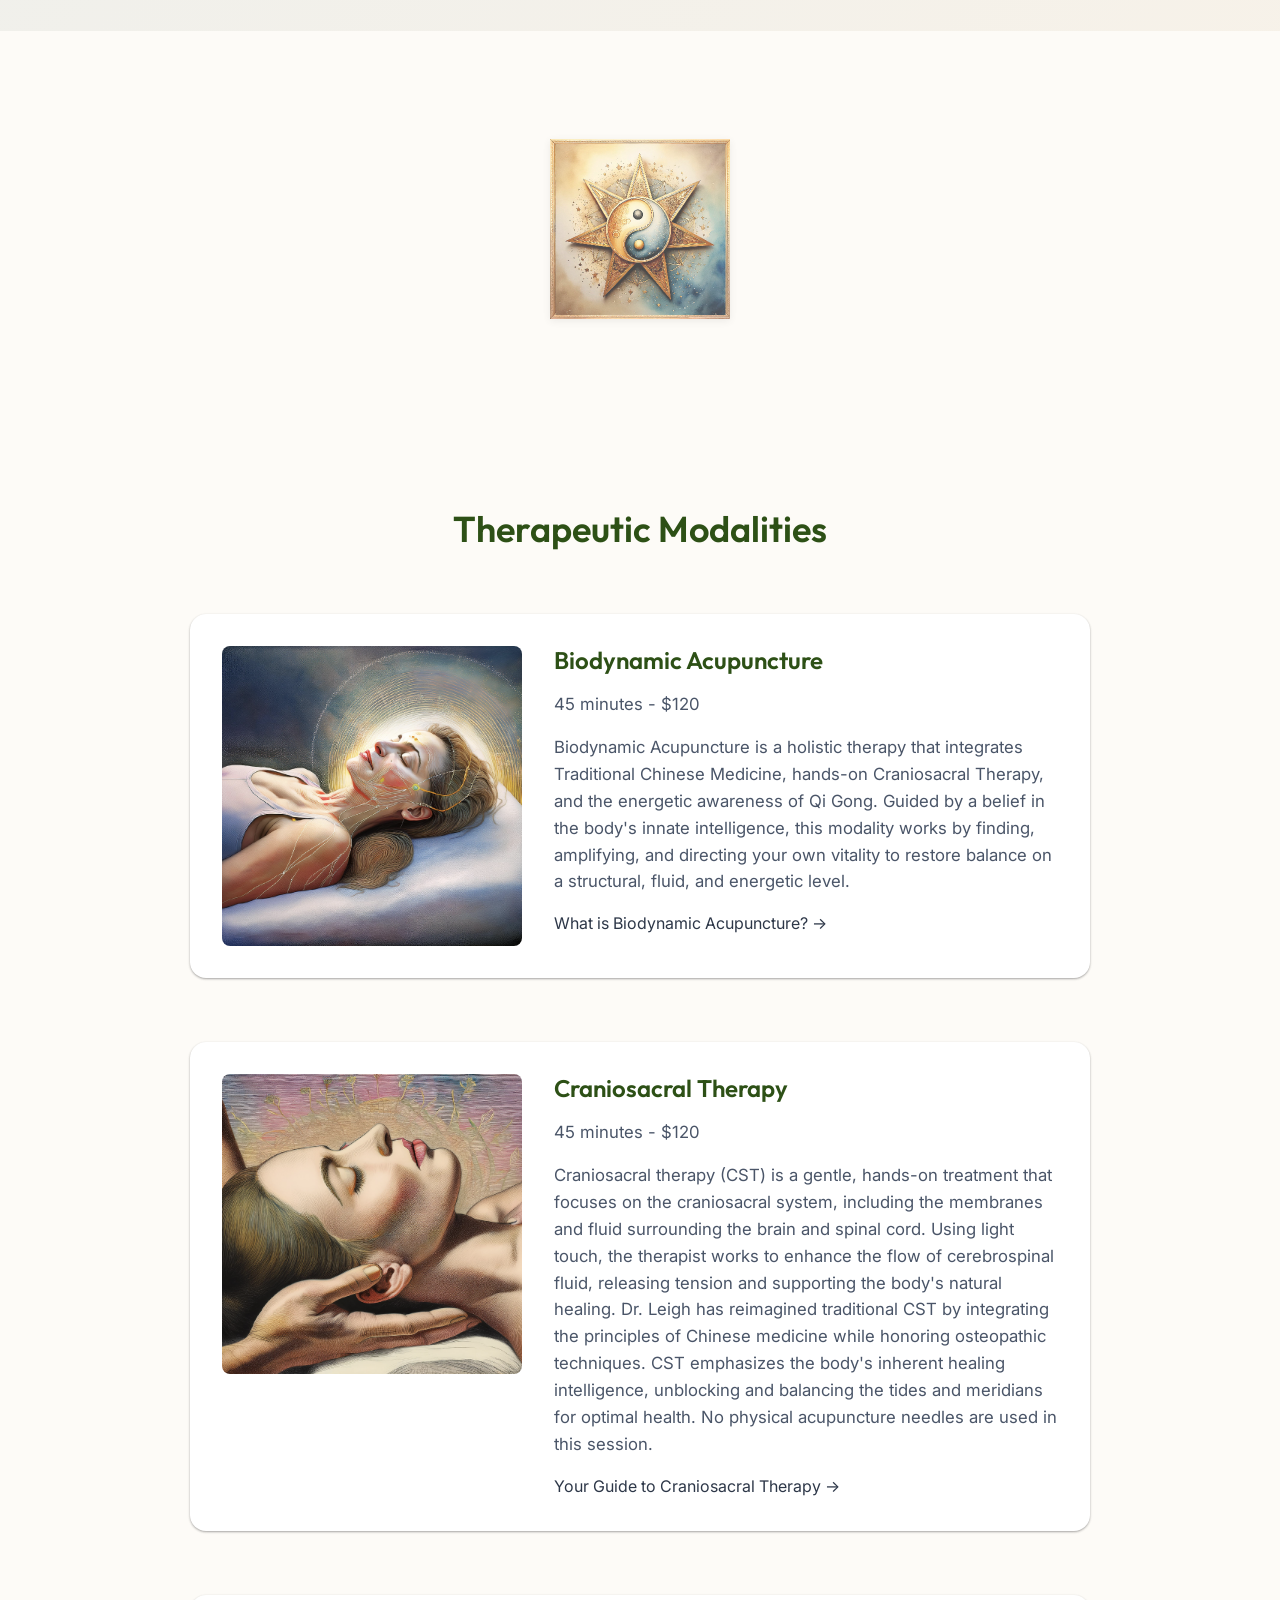
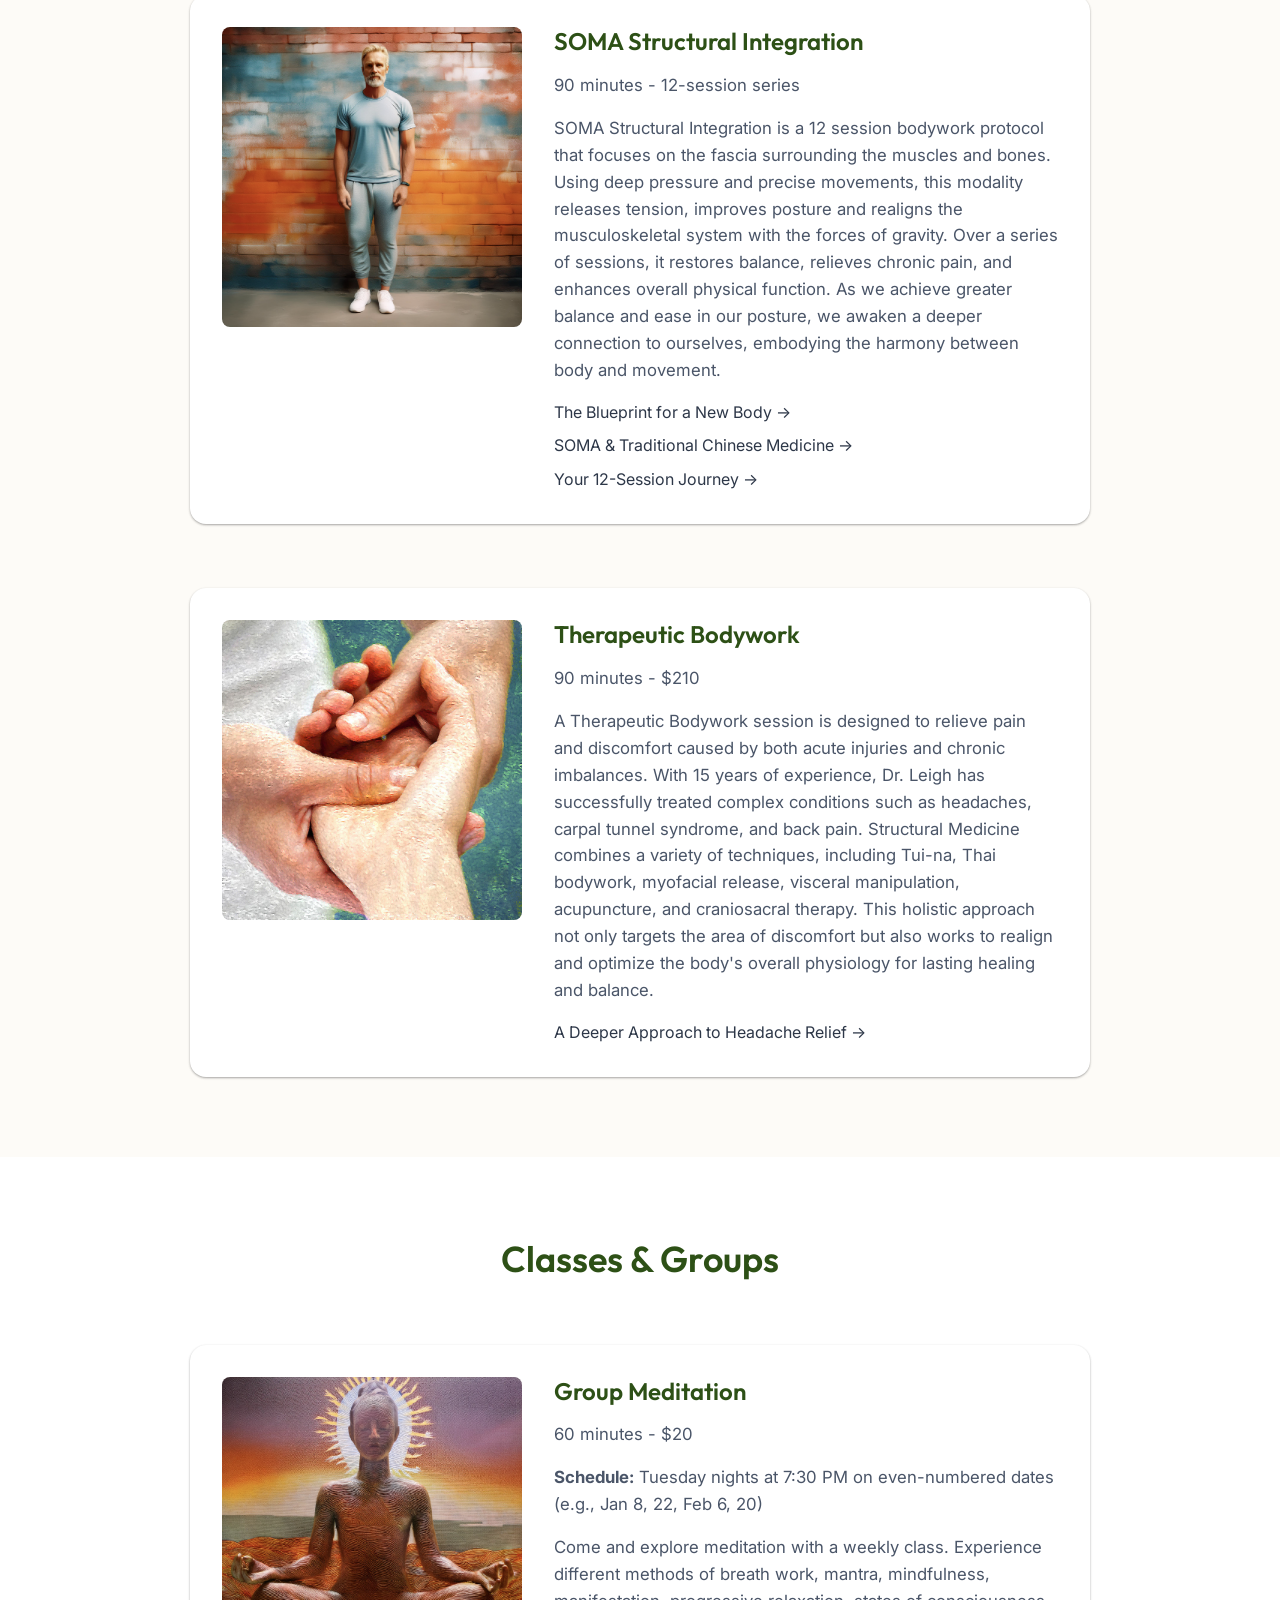
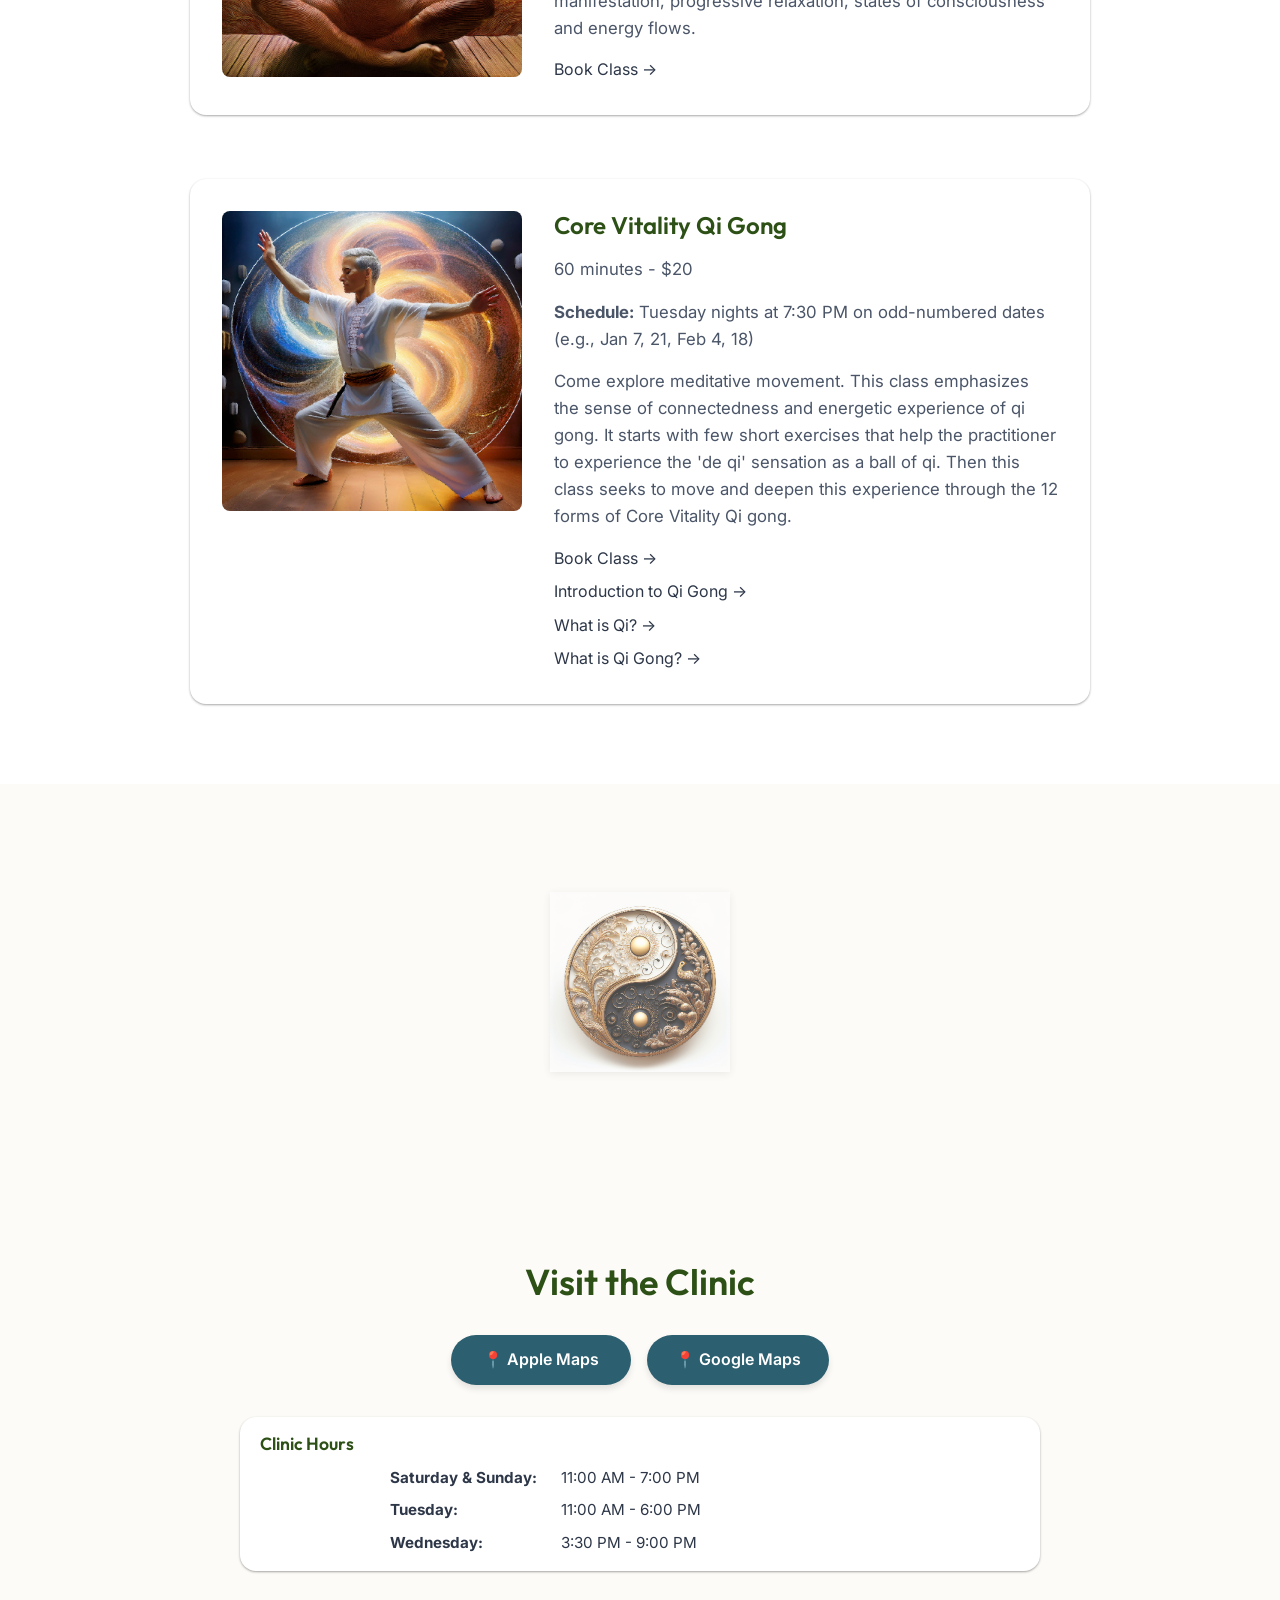
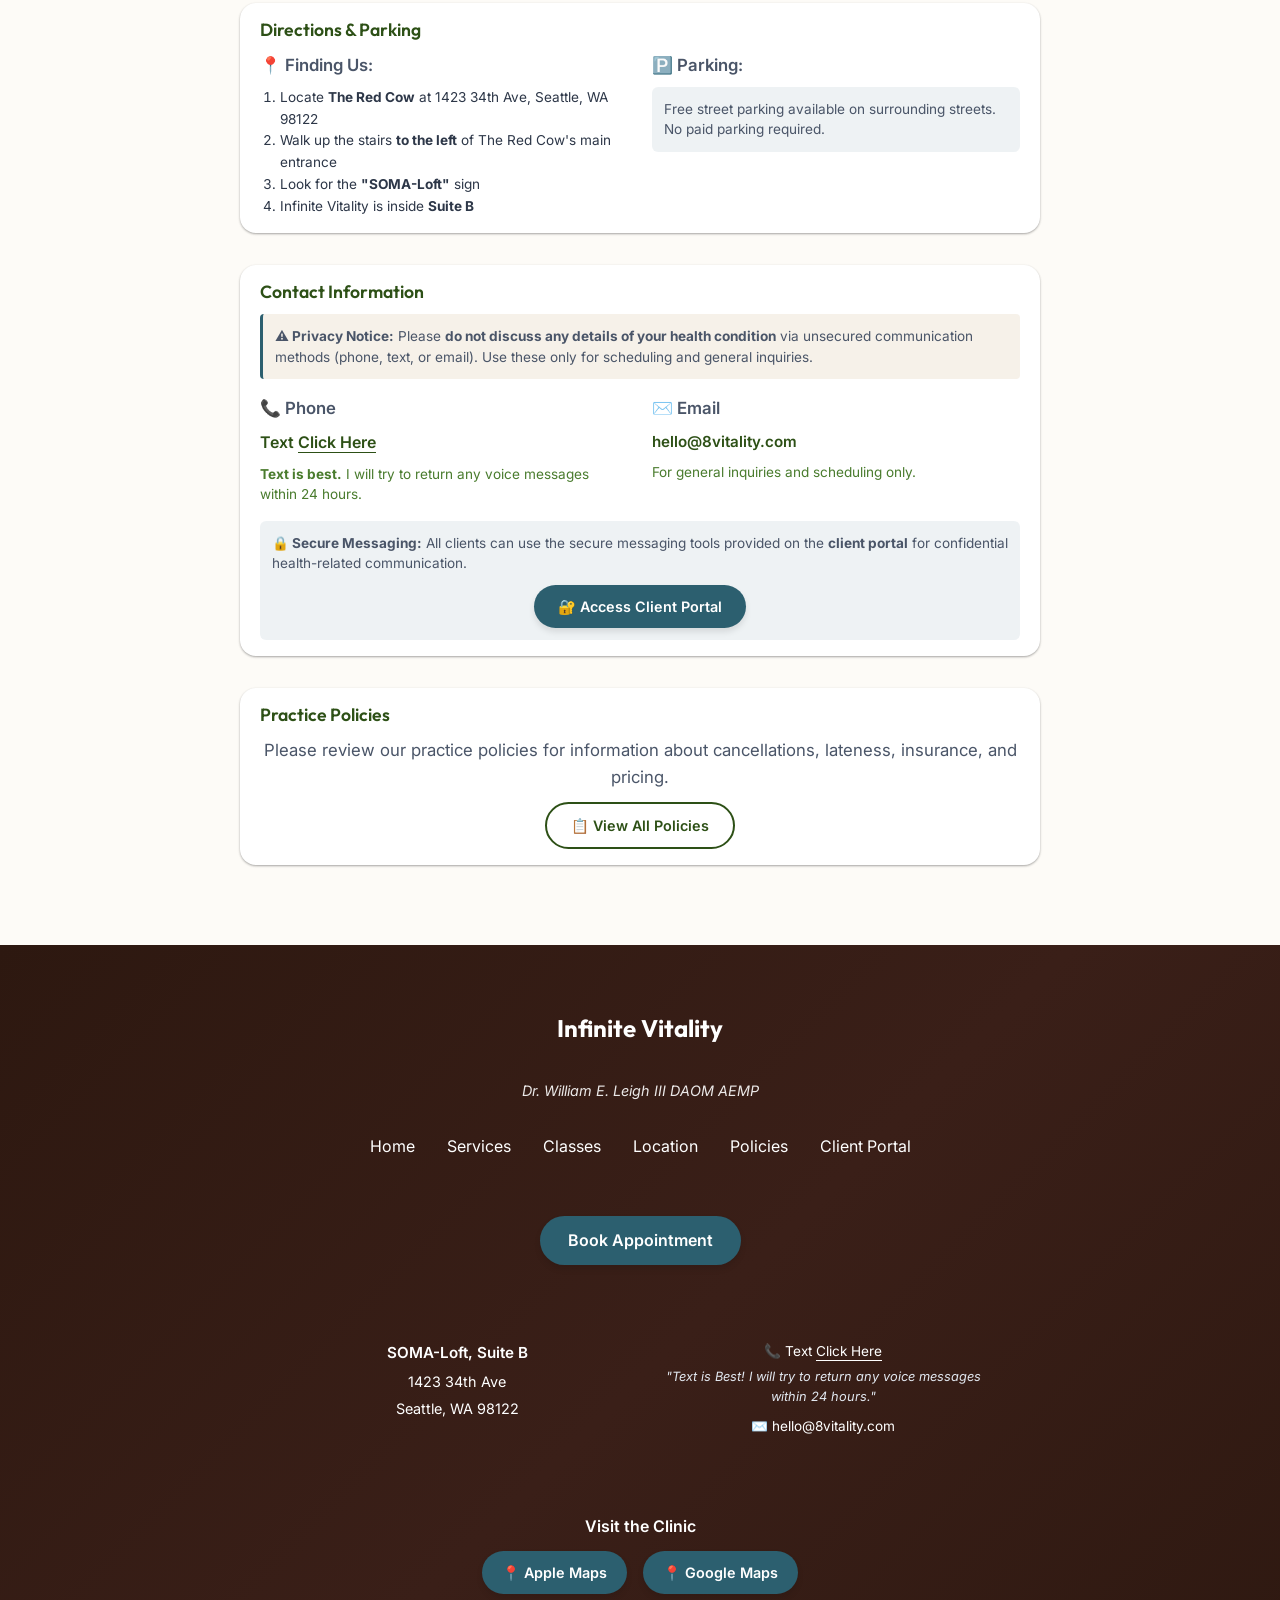
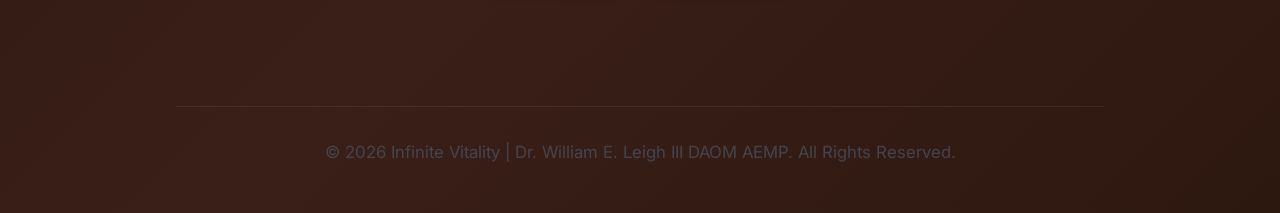
==== commit fab7f87b: "Fix Safari layout issues and update content" ====
--- a/index.html
+++ b/index.html
@@ -210,18 +210,13 @@
                         </div>
 
                         <p style="font-size: 1.1rem; line-height: 1.7; margin: var(--spacing-md) 0;">
-                            We're excited to welcome new patients to experience the transformative power of holistic
-                            embodied medicine.
-                            This introductory offer allows you to explore our unique approach to healing—integrating
-                            Biodynamic Acupuncture,
-                            Craniosacral Therapy, and body-centered techniques tailored to your individual needs.
+                            <strong>Check in and create your goals for 2026.</strong>
                         </p>
 
                         <p style="font-size: 1.05rem; line-height: 1.7; margin-bottom: var(--spacing-md);">
-                            Whether you're seeking relief from chronic pain, stress reduction, or a deeper connection to
-                            your body's innate
-                            wisdom, this extended 90-minute session provides the time and space for meaningful healing
-                            to begin.
+                            Explore Biodynamic Acupuncture, Craniosacral Therapy, Structural Integration, or a mixture
+                            of services tailored to your individual goals. This extended session gives us a chance to
+                            connect deeply and start from a clean perspective.
                         </p>
 
                         <div style="display: flex; gap: 1rem; flex-wrap: wrap;">
--- a/css/style.css
+++ b/css/style.css
@@ -1,15 +1,12 @@
-/* Variable Definitions */
+/* =========================================
+   1. VARIABLES & RESET (Global)
+   ========================================= */
 :root {
     --color-bg: #FDFBF7;
-    /* Lighter cream for main bg */
     --color-bg-alt: #E8DCC8;
-    /* Beige/Tan from original */
     --color-primary: #2D5016;
-    /* Dark Green */
     --color-secondary: #4A7C2E;
-    /* Medium Green */
     --color-accent: #2c5f6f;
-    /* Teal/Blue */
     --color-text-main: #2D3748;
     --color-text-light: #F7FAFC;
     --color-white: #ffffff;
@@ -34,7 +31,6 @@
     --transition-smooth: 0.4s cubic-bezier(0.16, 1, 0.3, 1);
 }
 
-/* Reset & Base */
 *,
 *::before,
 *::after {
@@ -55,11 +51,63 @@
     background-color: var(--color-bg);
     line-height: 1.6;
     overflow-x: hidden;
-    height: 100%;
+    min-height: 100vh;
+    /* Changed from height: 100% for better scroll behavior */
     display: flex;
     flex-direction: column;
 }
 
+ul {
+    list-style: none;
+}
+
+/* Updated to ensure images behave well in flex containers */
+img {
+    max-width: 100%;
+    display: block;
+    height: auto;
+    width: auto;
+    /* Explicit auto width helpful for Safari */
+}
+
+/* Main takes up remaining space */
+main {
+    flex: 1 0 auto;
+    width: 100%;
+}
+
+a {
+    text-decoration: none;
+    color: inherit;
+    transition: var(--transition-fast);
+}
+
+/* Accessibility */
+a:focus,
+button:focus,
+.btn:focus {
+    outline: 3px solid var(--color-accent);
+    outline-offset: 2px;
+}
+
+.skip-to-main {
+    position: absolute;
+    left: -9999px;
+    z-index: 999;
+    padding: 1em;
+    background: var(--color-accent);
+    color: white;
+}
+
+.skip-to-main:focus {
+    left: 50%;
+    transform: translateX(-50%);
+    top: 10px;
+}
+
+/* =========================================
+   2. TYPOGRAPHY & UTILITIES (Global Base)
+   ========================================= */
 h1,
 h2,
 h3,
@@ -72,35 +120,6 @@
     margin-bottom: var(--spacing-sm);
 }
 
-a {
-    text-decoration: none;
-    color: inherit;
-    transition: var(--transition-fast);
-}
-
-ul {
-    list-style: none;
-}
-
-img {
-    max-width: 100%;
-    display: block;
-    height: auto;
-}
-
-/* Layout Utilities */
-.container {
-    width: 90%;
-    max-width: 1200px;
-    margin: 0 auto;
-    padding: 0 var(--spacing-sm);
-}
-
-.section {
-    padding: 5rem 0;
-}
-
-/* Typography */
 h1 {
     font-size: 3rem;
     font-weight: 700;
@@ -124,7 +143,18 @@
     color: #4A5568;
 }
 
-/* Buttons */
+.container {
+    width: 90%;
+    max-width: 960px;
+    margin: 0 auto;
+    padding: 0 var(--spacing-sm);
+}
+
+.section {
+    padding: 5rem 0;
+}
+
+/* Buttons Global */
 .btn {
     display: inline-block;
     padding: 12px 28px;
@@ -137,15 +167,15 @@
 }
 
 .btn-primary {
-    background-color: var(--color-accent);
-    color: var(--color-white);
+    background: var(--color-accent);
+    color: white;
     box-shadow: var(--shadow-md);
 }
 
 .btn-primary:hover {
     transform: translateY(-2px);
     box-shadow: var(--shadow-lg);
-    background-color: #1e4450;
+    background: #1e4450;
 }
 
 .btn-outline {
@@ -156,12 +186,44 @@
 
 .btn-outline:hover {
     background: var(--color-primary);
-    color: var(--color-white);
-}
-
-/* Header & Nav */
+    color: white;
+}
+
+/* Phone Reveal Global */
+.phone-reveal {
+    color: inherit;
+    text-decoration: underline;
+    text-underline-offset: 4px;
+    transition: var(--transition-smooth);
+}
+
+.phone-reveal .number-text {
+    display: none;
+}
+
+.phone-reveal:hover {
+    text-decoration: none;
+}
+
+.phone-reveal:hover .click-text {
+    display: none;
+}
+
+.phone-reveal:hover .number-text {
+    display: inline;
+    color: var(--color-primary);
+    font-weight: 700;
+    padding: 0 4px;
+    background: rgba(220, 237, 200, 0.4);
+    border-radius: 4px;
+}
+
+/* =========================================
+   3. COMPONENT BASICS (Shared)
+   ========================================= */
+/* Header */
 header {
-    background-color: rgba(253, 251, 247, 0.95);
+    background: rgba(253, 251, 247, 0.95);
     backdrop-filter: blur(10px);
     position: fixed;
     width: 100%;
@@ -192,23 +254,7 @@
     width: auto;
 }
 
-.nav-links {
-    display: flex;
-    align-items: center;
-    gap: var(--spacing-md);
-}
-
-.nav-links a.nav-item {
-    font-weight: 500;
-    color: var(--color-primary);
-    font-size: 1rem;
-}
-
-.nav-links a.nav-item:hover {
-    color: #ff3333;
-}
-
-/* Mobile Menu Toggle */
+/* Mobile Menu Toggle (Base Hidden) */
 .mobile-menu-toggle {
     display: none;
     flex-direction: column;
@@ -223,7 +269,7 @@
 .hamburger-line {
     width: 28px;
     height: 3px;
-    background-color: var(--color-primary);
+    background: var(--color-primary);
     border-radius: 3px;
     transition: all 0.3s ease;
 }
@@ -239,366 +285,20 @@
 .mobile-menu-toggle.active .hamburger-line:nth-child(3) {
     transform: rotate(-45deg) translate(7px, -7px);
 }
-
-/* Accessibility - Focus States */
-a:focus,
-button:focus,
-.btn:focus {
-    outline: 3px solid var(--color-accent);
-    outline-offset: 2px;
-}
-
-/* Skip to main content link for accessibility */
-.skip-to-main {
-    position: absolute;
-    left: -9999px;
-    z-index: 999;
-    padding: 1em;
-    background-color: var(--color-accent);
-    color: white;
-    text-decoration: none;
-}
-
-.skip-to-main:focus {
-    left: 50%;
-    transform: translateX(-50%);
-    top: 10px;
-}
-
-/* Section Spacers */
-.section-spacer {
-    display: flex;
-    justify-content: center;
-    align-items: center;
-    padding: 6.75rem 0;
-    background: linear-gradient(to bottom,
-            rgba(255, 255, 255, 0) 0%,
-            rgba(255, 255, 255, 1) 20%,
-            rgba(255, 255, 255, 1) 80%,
-            rgba(255, 255, 255, 0) 100%);
-}
-
-.section-spacer img {
-    width: 180px;
-    max-width: 180px;
-    height: auto;
-    opacity: 0.7;
-    filter: drop-shadow(0 2px 4px rgba(0, 0, 0, 0.1));
-    margin: 0 auto;
-}
-
-
-/* Hero Section */
-.hero {
-    margin-top: 80px;
-    /* Offset fixed header */
-    padding: var(--spacing-md) 0 var(--spacing-xl);
-    background: linear-gradient(135deg, rgba(232, 220, 200, 0.3) 0%, rgba(253, 251, 247, 1) 100%);
-    position: relative;
-    overflow: hidden;
-}
-
-.hero-content {
-    display: flex;
-    flex-direction: column;
-    align-items: center;
-    gap: var(--spacing-lg);
-    max-width: 1400px;
-}
-
-.hero-image {
-    width: 100%;
-    max-width: 1400px;
-    display: flex;
-    justify-content: center;
-}
-
-.hero-image img {
-    border-radius: var(--radius-lg);
-    box-shadow: var(--shadow-lg);
-    width: 100%;
-    height: auto;
-    object-fit: cover;
-}
-
-.hero-text {
-    text-align: center;
-    max-width: 800px;
-    padding: 0 var(--spacing-md);
-}
-
-.hero-text h1 {
-    color: var(--color-primary);
-    margin-bottom: var(--spacing-md);
-    line-height: 1.1;
-}
-
-.hero-text p {
-    font-size: 1.2rem;
-    color: #4A5568;
-    margin-bottom: var(--spacing-md);
-    margin-left: auto;
-    margin-right: auto;
-}
-
-.hero-buttons {
-    display: flex;
-    gap: 1rem;
-    flex-wrap: wrap;
-    justify-content: center;
-}
-
-/* Introduction / Philosophy */
-.philosophy {
-    background-color: var(--color-white);
-    text-align: center;
-}
-
-.philosophy p {
-    max-width: 800px;
-    margin: 0 auto var(--spacing-md);
-}
-
-/* New Client Promotion Section */
-.new-client-promo-section {
-    padding: var(--spacing-xl) 0;
-}
-
-.promo-content {
-    display: flex;
-    gap: var(--spacing-lg);
-    align-items: center;
-    max-width: 1200px;
-    margin: 0 auto;
-}
-
-.promo-image {
-    flex: 1;
-    min-width: 300px;
-}
-
-.promo-text {
-    flex: 1.2;
-    min-width: 300px;
-}
-
-.promo-badge {
-    background: rgba(255, 255, 255, 0.9);
-    border: 3px solid var(--color-accent);
-    border-radius: var(--radius-lg);
-    padding: var(--spacing-md);
-    text-align: center;
-    margin: var(--spacing-md) 0;
-    box-shadow: var(--shadow-md);
-}
-
-.promo-badge p:nth-child(2) {
-    text-shadow: 2px 2px 4px rgba(0, 0, 0, 0.1);
-}
-
-/* Services Grid */
-.services {
-    background-color: #F7FAFC;
-}
-
-/* Services & Classes - Vertical Layout */
-.services-grid {
-    display: flex;
-    flex-direction: column;
-    gap: var(--spacing-lg);
-    max-width: 900px;
-    margin: 0 auto;
-}
-
-.service-card {
-    background: var(--color-white);
-    border-radius: var(--radius-lg);
-    box-shadow: var(--shadow-sm);
-    transition: var(--transition-smooth);
-    display: flex;
-    flex-direction: row;
-    align-items: flex-start;
-    gap: var(--spacing-md);
-    padding: var(--spacing-md);
-    min-height: 300px;
-    /* Ensures uniform height */
-}
-
-.service-card:hover {
-    box-shadow: var(--shadow-lg);
-}
-
-.service-image {
-    flex-shrink: 0;
-    width: 300px;
-    height: 300px;
-    aspect-ratio: 1 / 1;
-    overflow: hidden;
-    border-radius: var(--radius-md);
-}
-
-.service-image img {
-    width: 100%;
-    height: 100%;
-    object-fit: cover;
-    transition: transform 0.6s ease;
-}
-
-.service-card:hover .service-image img {
-    transform: scale(1.05);
-}
-
-.service-content {
-    flex: 1;
-    display: flex;
-    flex-direction: column;
-    justify-content: space-between;
-}
-
-.service-content h3 {
-    margin-bottom: var(--spacing-sm);
-    color: var(--color-primary);
-}
-
-.service-pricing {
-    font-size: 0.9rem;
-    color: var(--color-accent);
-    font-weight: 600;
-    margin: -0.5rem 0 0.75rem 0 !important;
-    font-style: italic;
-}
-
-.service-content p {
-    font-size: 1.05rem;
-    line-height: 1.7;
-    margin-bottom: var(--spacing-md);
-}
-
-.service-links {
-    display: flex;
-    flex-direction: column;
-    gap: 0.5rem;
-    margin-top: auto;
-}
-
-.service-link {
-    font-weight: 600;
-    color: var(--color-accent);
-    display: inline-flex;
-    align-items: center;
-    gap: 4px;
-    font-size: 0.95rem;
-}
-
-.service-link:hover {
-    gap: 8px;
-    /* Arrow animation */
-    text-decoration: underline;
-}
-
-/* Location Section */
-.location {
-    background-color: var(--color-bg-alt);
-    padding: var(--spacing-lg) 0;
-}
-
-.location-container {
-    display: flex;
-    flex-direction: column;
-    align-items: center;
-    text-align: center;
-}
-
-/* Location Section */
-.location {
-    background-color: var(--color-bg-alt);
-    padding: var(--spacing-lg) 0;
-}
-
-.location-container {
-    display: flex;
-    flex-direction: column;
-    align-items: center;
-    text-align: center;
-}
-
-/* Centered Map Links */
-.map-links-centered {
-    display: flex;
-    gap: var(--spacing-sm);
-    justify-content: center;
-    flex-wrap: wrap;
-}
-
-.map-links-centered .btn {
-    min-width: 180px;
-    padding: 0.6rem 1.25rem;
-    font-size: 0.95rem;
-}
-
-/* Stacked Wide Cards */
-.location-cards-stacked {
-    display: flex;
-    flex-direction: column;
-    gap: 0.75rem;
-    width: 100%;
-    max-width: 800px;
-    margin: 0 auto;
-}
-
-.location-wide-card {
-    background: rgba(255, 255, 255, 0.7);
-    padding: 1rem 1.25rem;
-    border-radius: var(--radius-md);
-    border: 1px solid rgba(45, 80, 22, 0.1);
-    text-align: left;
-    box-shadow: var(--shadow-sm);
-    transition: var(--transition-smooth);
-}
-
-.location-wide-card:hover {
-    box-shadow: var(--shadow-md);
-}
-
-.location-wide-card h3 {
-    text-align: center;
-    color: var(--color-primary);
-}
-
 
 /* Footer */
 footer {
     background: linear-gradient(135deg, #2d1810 0%, #3a1f18 50%, #2d1810 100%);
-    color: #ffffff;
+    color: white;
     padding: var(--spacing-lg) 0 var(--spacing-md);
     margin-top: auto;
-}
-
-.footer-content {
-    display: flex;
-    flex-direction: column;
-    align-items: center;
-    text-align: center;
-    gap: var(--spacing-md);
 }
 
 .footer-logo {
     font-family: var(--font-heading);
     font-size: 1.5rem;
     font-weight: 700;
-    color: var(--color-white);
-}
-
-.footer-nav {
-    display: flex;
-    gap: var(--spacing-md);
-    flex-wrap: wrap;
-    justify-content: center;
-}
-
-.footer-nav a:hover {
-    color: #00d9ff;
-    text-decoration: underline;
+    color: white;
 }
 
 .copyright {
@@ -611,10 +311,253 @@
     text-align: center;
 }
 
-/* Responsive - Mobile Devices */
-@media (max-width: 768px) {
-
-    /* Typography adjustments */
+/* Cards & Sections */
+.location-cards-stacked {
+    display: flex;
+    flex-direction: column;
+    gap: 2rem;
+    width: 100%;
+    max-width: 800px;
+    margin: 0 auto;
+}
+
+.location-wide-card,
+.service-card,
+.policy-card {
+    background: white;
+    border-radius: var(--radius-lg);
+    box-shadow: var(--shadow-sm);
+    transition: var(--transition-smooth);
+}
+
+.promo-badge {
+    background: rgba(255, 255, 255, 0.9);
+    border: 3px solid var(--color-accent);
+    border-radius: var(--radius-lg);
+    padding: var(--spacing-md);
+    text-align: center;
+    box-shadow: var(--shadow-md);
+}
+
+.service-image img {
+    transition: transform 0.6s ease;
+}
+
+.service-card:hover .service-image img {
+    transform: scale(1.05);
+}
+
+/* =========================================
+   4. DESKTOP LAYOUT (Strict Separation)
+   ========================================= */
+@media (min-width: 481px) {
+
+    /* Nav */
+    .nav-links {
+        display: flex;
+        align-items: center;
+        gap: var(--spacing-md);
+    }
+
+    .nav-links a.nav-item {
+        font-weight: 500;
+        color: var(--color-primary);
+        font-size: 1rem;
+    }
+
+    .nav-links a.nav-item:hover {
+        color: #ff3333;
+    }
+
+    /* Hero */
+    .hero {
+        margin-top: 80px;
+        padding: var(--spacing-md) 0 var(--spacing-xl);
+    }
+
+    .hero-content {
+        display: flex;
+        flex-direction: column;
+        align-items: center;
+        gap: var(--spacing-lg);
+        max-width: 960px;
+    }
+
+    .hero-image {
+        width: 100%;
+        max-width: 960px;
+        display: block;
+        /* Changed from flex for Safari stability */
+        margin: 0 auto;
+    }
+
+    .hero-image img {
+        width: 100%;
+        height: auto;
+    }
+
+    .hero-text {
+        text-align: center;
+        max-width: 800px;
+        padding: 0 var(--spacing-md);
+    }
+
+    .hero-buttons {
+        display: flex;
+        gap: 1rem;
+        flex-wrap: wrap;
+        justify-content: center;
+    }
+
+    /* Spacers */
+    .section-spacer {
+        display: flex;
+        justify-content: center;
+        align-items: center;
+        padding: 6.75rem 0;
+    }
+
+    .section-spacer img {
+        width: 180px;
+        max-width: 180px;
+        opacity: 0.7;
+        filter: drop-shadow(0 2px 4px rgba(0, 0, 0, 0.1));
+    }
+
+    /* Service Card (Row Layout) */
+    .services-grid {
+        display: flex;
+        flex-direction: column;
+        gap: var(--spacing-lg);
+        max-width: 900px;
+        margin: 0 auto;
+    }
+
+    .service-card {
+        display: flex;
+        flex-direction: row;
+        align-items: flex-start;
+        gap: var(--spacing-md);
+        padding: var(--spacing-md);
+        min-height: 300px;
+    }
+
+    .service-image {
+        flex-shrink: 0;
+        width: 300px;
+        height: 300px;
+        border-radius: var(--radius-md);
+        overflow: hidden;
+        aspect-ratio: 1/1;
+    }
+
+    .service-image img {
+        width: 100%;
+        height: 100%;
+        object-fit: cover;
+    }
+
+    .service-content {
+        flex: 1;
+        display: flex;
+        flex-direction: column;
+        justify-content: space-between;
+    }
+
+    .service-links {
+        display: flex;
+        flex-direction: column;
+        gap: 0.5rem;
+        margin-top: auto;
+    }
+
+    /* Promo Content (Row Layout) */
+    .promo-content {
+        display: flex;
+        gap: var(--spacing-lg);
+        align-items: center;
+        max-width: 960px;
+        margin: 0 auto;
+        flex-direction: row;
+    }
+
+    .promo-image {
+        flex: 1;
+        min-width: 300px;
+    }
+
+    .promo-image img {
+        width: 100%;
+        height: auto;
+    }
+
+    .promo-text {
+        flex: 1.2;
+        min-width: 300px;
+    }
+
+    /* Location Cards */
+    .location-container {
+        display: flex;
+        flex-direction: column;
+        align-items: center;
+        text-align: center;
+    }
+
+    .map-links-centered {
+        display: flex;
+        gap: var(--spacing-sm);
+        justify-content: center;
+        flex-wrap: wrap;
+    }
+
+    .map-links-centered .btn {
+        min-width: 180px;
+    }
+
+    .location-wide-card {
+        padding: 1rem 1.25rem;
+        text-align: left;
+    }
+
+    /* Grid layout for Finding Us / Contact */
+    .location-wide-card div[style*="grid-template-columns: 1fr 1fr"] {
+        display: grid;
+        grid-template-columns: 1fr 1fr;
+    }
+
+    /* Footer */
+    .footer-content {
+        display: flex;
+        flex-direction: column;
+        align-items: center;
+        text-align: center;
+        gap: var(--spacing-md);
+    }
+
+    .footer-nav {
+        display: flex;
+        gap: var(--spacing-md);
+        flex-wrap: wrap;
+        justify-content: center;
+    }
+
+    /* Policy Grid */
+    .policy-grid {
+        display: grid;
+        grid-template-columns: 1fr;
+        gap: 3rem;
+        max-width: 900px;
+        margin: 0 auto;
+    }
+}
+
+/* =========================================
+   5. MOBILE LAYOUT (Strict Separation)
+   ========================================= */
+@media (max-width: 480px) {
+
+    /* Responsive Typography */
     h1 {
         font-size: 2.25rem;
     }
@@ -631,24 +574,7 @@
         font-size: 1rem;
     }
 
-    /* Hero section mobile */
-    .hero {
-        padding: var(--spacing-md) 0;
-    }
-
-    .hero-image {
-        max-width: 100%;
-    }
-
-    .hero-text h1 {
-        font-size: 2rem;
-    }
-
-    .hero-text p {
-        font-size: 1.1rem;
-    }
-
-    /* Mobile Navigation */
+    /* Nav Mobile (Drawer) */
     .mobile-menu-toggle {
         display: flex;
     }
@@ -680,6 +606,7 @@
         border-bottom: 1px solid rgba(45, 80, 22, 0.1);
         text-align: center;
         font-size: 1.1rem;
+        display: block;
     }
 
     .nav-links .spwidget-button {
@@ -687,63 +614,89 @@
         border-bottom: none;
     }
 
-    /* Prevent scroll when menu open */
     body.menu-open {
         overflow: hidden;
     }
 
-    /* Service cards - ensure vertical layout */
+    /* Hero Mobile */
+    .hero {
+        margin-top: 80px;
+        padding: var(--spacing-md) 0;
+    }
+
+    .hero-content {
+        display: flex;
+        flex-direction: column;
+        gap: var(--spacing-md);
+    }
+
+    .hero-text h1 {
+        font-size: 2rem;
+    }
+
+    .hero-buttons {
+        display: flex;
+        flex-direction: column;
+        gap: 1rem;
+        width: 100%;
+    }
+
+    .hero-buttons a {
+        width: 100%;
+        text-align: center;
+    }
+
+    /* Services Mobile (Column) */
+    .services-grid {
+        display: flex;
+        flex-direction: column;
+        gap: var(--spacing-md);
+    }
+
     .service-card {
-        flex-direction: column;
-        min-height: auto;
-    }
-
+        display: flex;
+        flex-direction: column;
+        padding: var(--spacing-md);
+        gap: 1rem;
+    }
+
+    /* Square Image Enforcement */
     .service-image {
         width: 100%;
-        height: 250px;
-    }
-
-    /* Buttons - touch-friendly */
-    .btn,
-    .spwidget-button {
+        aspect-ratio: 1/1;
+        height: auto;
+        border-radius: var(--radius-md);
+        overflow: hidden;
+    }
+
+    .service-image img {
+        width: 100%;
+        height: 100%;
+        object-fit: cover;
+    }
+
+    .service-content {
+        display: flex;
+        flex-direction: column;
+    }
+
+    .service-links {
+        margin-top: 1rem;
+    }
+
+    .service-links a {
         min-height: 44px;
-        min-width: 44px;
-        padding: 14px 28px;
-        font-size: 1.05rem;
-    }
-
-    .hero-buttons {
-        flex-direction: column;
-        width: 100%;
-    }
-
-    .hero-buttons a {
-        width: 100%;
-        text-align: center;
-    }
-
-    /* Location section mobile */
-    .map-links-centered {
-        flex-direction: column;
-    }
-
-    .map-links-centered .btn {
-        width: 100%;
-    }
-
-    .location-wide-card h3 {
-        font-size: 1.25rem;
-    }
-
-    .mobile-stack {
-        grid-template-columns: 1fr !important;
-    }
-
-    /* Promo section mobile */
+        padding: var(--spacing-xs) 0;
+    }
+
+    /* Promo Mobile (Image Top) */
     .promo-content {
-        flex-direction: column-reverse;
-    }
-
+        display: flex;
+        flex-direction: column;
+        gap: 2rem;
+    }
+
+    /* Strict column = Image First */
     .promo-image,
     .promo-text {
         min-width: 100%;
@@ -753,226 +706,120 @@
         font-size: 2rem !important;
     }
 
-    /* Footer */
-    .footer-nav {
-        flex-direction: column;
-        gap: var(--spacing-sm);
-    }
-
-    .footer-nav a {
-        font-size: 1rem;
-    }
-
-    /* Footer grid mobile - stack address and contact */
+    /* Reduced Spacer */
+    .section-spacer {
+        display: flex;
+        justify-content: center;
+        padding: 2rem 0;
+    }
+
+    .section-spacer img {
+        width: 90px;
+        max-width: 90px;
+        height: auto;
+        opacity: 0.7;
+    }
+
+    /* Location / Footer Mobile (Stacked) */
+    .location-container {
+        padding: 0 var(--spacing-sm);
+    }
+
+    .map-links-centered {
+        display: flex;
+        flex-direction: column;
+        gap: 1rem;
+    }
+
+    .map-links-centered .btn {
+        width: 100%;
+    }
+
+    /* Explicit Stacking for Grids */
+    .mobile-stack {
+        grid-template-columns: 1fr !important;
+    }
+
+    /* Also target generic grids if needed */
     footer div[style*="grid-template-columns"] {
         grid-template-columns: 1fr !important;
         gap: 1rem !important;
     }
 
-    /* Increase spacing for touch */
-    .service-links a {
-        min-height: 44px;
-        padding: var(--spacing-xs) 0;
-    }
-
-    /* Container padding adjustment */
-    .container {
-        width: 95%;
-    }
-
-    /* Section spacing */
-    .section {
-        padding: var(--spacing-lg) 0;
-    }
-
-    /* Footer buttons - ensure touch-friendly sizing */
+    /* Footer Mobile */
+    .footer-content {
+        gap: 1.5rem;
+    }
+
+    .footer-nav {
+        display: flex;
+        flex-direction: column;
+        gap: var(--spacing-sm);
+    }
+
     footer .btn,
     footer .spwidget-button {
         width: 100%;
         max-width: 300px;
-        min-height: 44px;
-        padding: 14px 28px;
-        font-size: 1rem;
+        display: block;
         margin: 0 auto;
-        display: block;
-    }
-
-    /* Map buttons - stack vertically on mobile */
-    footer div[style*="display: flex"] {
-        flex-direction: column !important;
-        align-items: center;
-    }
-
-    footer div[style*="display: flex"] a {
-        width: 100%;
-        max-width: 300px;
-    }
-
-    /* Footer spacing adjustments for mobile */
-    footer div[style*="margin: 1.5rem"] {
-        margin: 1rem 0 !important;
-    }
-}
-
-/* Tablet pro optimization */
-@media (min-width: 769px) and (max-width: 1024px) {
+    }
+
+    /* Policy Mobile */
+    .policy-grid {
+        display: flex;
+        flex-direction: column;
+        gap: 1.5rem;
+    }
+
+    .table-wrapper {
+        overflow-x: auto;
+        margin-bottom: 1rem;
+    }
+
+    .policy-card table {
+        min-width: 600px;
+    }
+}
+
+/* =========================================
+   6. TABLET/PRO (481px - 960px)
+   ========================================= */
+@media (min-width: 481px) and (max-width: 960px) {
     .service-card {
         flex-direction: column;
     }
 
     .service-image {
         width: 100%;
-        height: 300px;
-    }
-}
-
-/* Large screens */
+        max-width: 400px;
+        margin: 0 auto;
+        height: 0;
+        /* Padding hack for aspect ratio */
+        padding-bottom: 100%;
+        position: relative;
+    }
+
+    .service-image img {
+        position: absolute;
+        top: 0;
+        left: 0;
+        width: 100%;
+        height: 100%;
+        object-fit: cover;
+    }
+
+    .promo-content {
+        flex-direction: column;
+        gap: 2rem;
+    }
+}
+
+/* =========================================
+   7. LARGE SCREENS (1400px+)
+   ========================================= */
 @media (min-width: 1400px) {
     .container {
-        max-width: 1400px;
-    }
-}
-
-/* ------------------------------
-   Policy Page Styles
-   ------------------------------ */
-.policy-grid {
-    display: grid;
-    grid-template-columns: 1fr;
-    gap: 3rem;
-    max-width: 900px;
-    margin: 0 auto;
-}
-
-.policy-card {
-    background: var(--color-white);
-    border-radius: var(--radius-lg);
-    box-shadow: var(--shadow-sm);
-    padding: var(--spacing-md);
-    transition: var(--transition-smooth);
-}
-
-.policy-card:hover {
-    box-shadow: var(--shadow-lg);
-}
-
-.policy-card h2 {
-    margin-bottom: var(--spacing-sm);
-}
-
-.policy-card p {
-    margin-bottom: var(--spacing-md);
-}
-
-.policy-card h3 {
-    font-size: 1.5rem;
-    color: var(--color-accent);
-    margin-top: 2rem;
-    margin-bottom: 1rem;
-}
-
-.policy-links {
-    display: flex;
-    flex-wrap: wrap;
-    gap: var(--spacing-sm);
-}
-
-.pdf-link {
-    display: inline-flex;
-    align-items: center;
-    gap: 8px;
-    padding: 10px 20px;
-    background-color: var(--color-accent);
-    color: var(--color-white);
-    border-radius: 50px;
-    font-weight: 600;
-    text-decoration: none;
-    transition: var(--transition-smooth);
-}
-
-.pdf-link:hover {
-    transform: translateY(-2px);
-    box-shadow: var(--shadow-md);
-    background-color: #1e4450;
-}
-
-.pdf-icon::before {
-    content: "📄";
-    font-size: 1.2em;
-}
-
-#pricing-policies {
-    scroll-margin-top: 100px;
-}
-
-/* Reduce spacing between subheadings and lists */
-.policy-card h3+ul {
-    margin-top: -0.5rem;
-}
-
-/* ------------------------------
-   Mobile Optimization for Policies
-   ------------------------------ */
-@media (max-width: 768px) {
-    .policy-grid {
-        gap: 1.5rem;
-        /* Reduced from 3rem for mobile */
-    }
-
-    .policy-card {
-        padding: 1.25rem;
-    }
-
-    /* Wrap quick links for touch targets */
-    .policy-links {
-        gap: 0.5rem;
-    }
-
-    .policy-links a {
-        font-size: 0.9rem;
-        padding: 10px 16px;
-        flex: 1 1 auto;
-        /* fluid width buttons */
-        justify-content: center;
-        text-align: center;
-    }
-
-    /* Responsive Table Styles */
-    .table-wrapper {
-        overflow-x: auto;
-        -webkit-overflow-scrolling: touch;
-        margin-bottom: 1rem;
-        border-radius: 8px;
-        border: 1px solid rgba(0, 0, 0, 0.05);
-    }
-
-    .policy-card table {
-        min-width: 600px;
-        /* Force horizontal scroll */
-        font-size: 0.9rem;
-    }
-}
-
-/* Phone Number Reveal Effect */
-.phone-reveal {
-    color: inherit;
-    text-decoration: underline;
-    text-underline-offset: 4px;
-    transition: var(--transition-smooth);
-}
-
-.phone-reveal .number-text {
-    display: none;
-}
-
-.phone-reveal:hover {
-    text-decoration: none;
-}
-
-.phone-reveal:hover .click-text {
-    display: none;
-}
-
-.phone-reveal:hover .number-text {
-    display: inline;
+        max-width: 960px;
+    }
 }
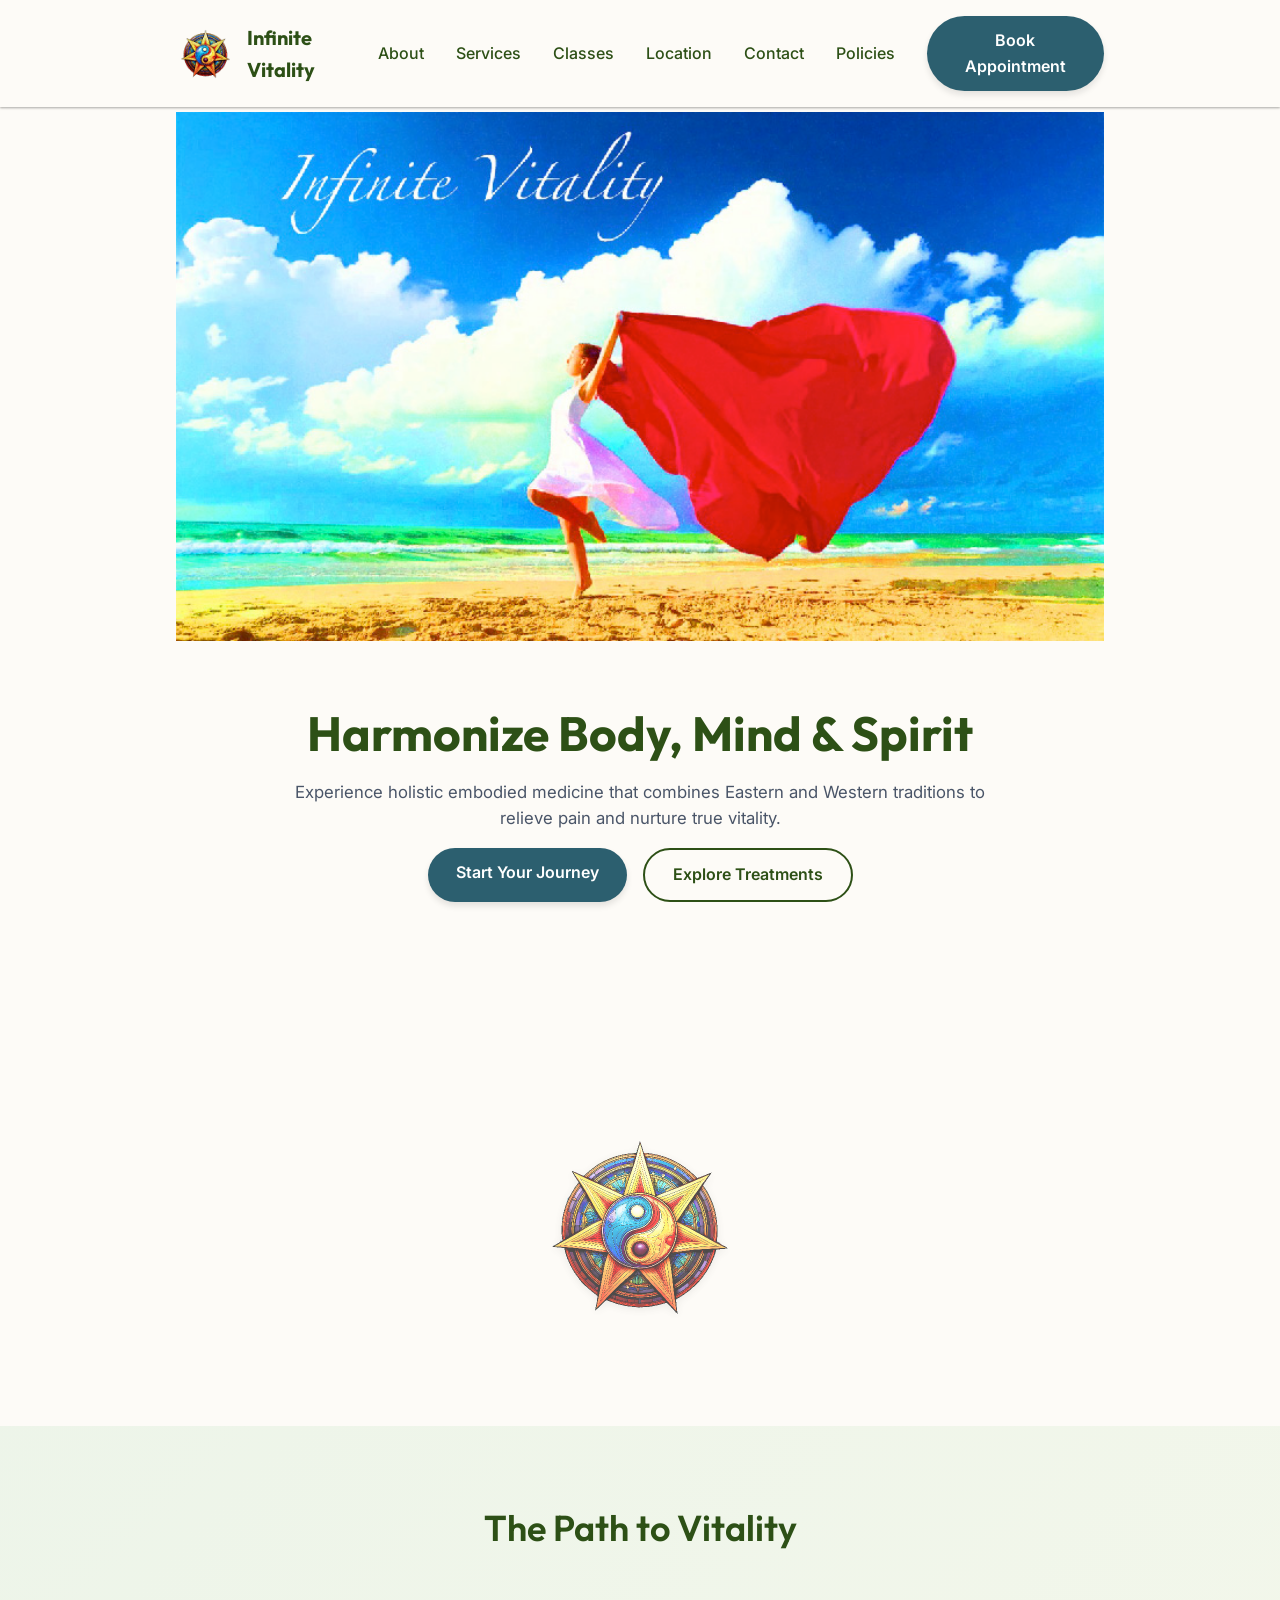
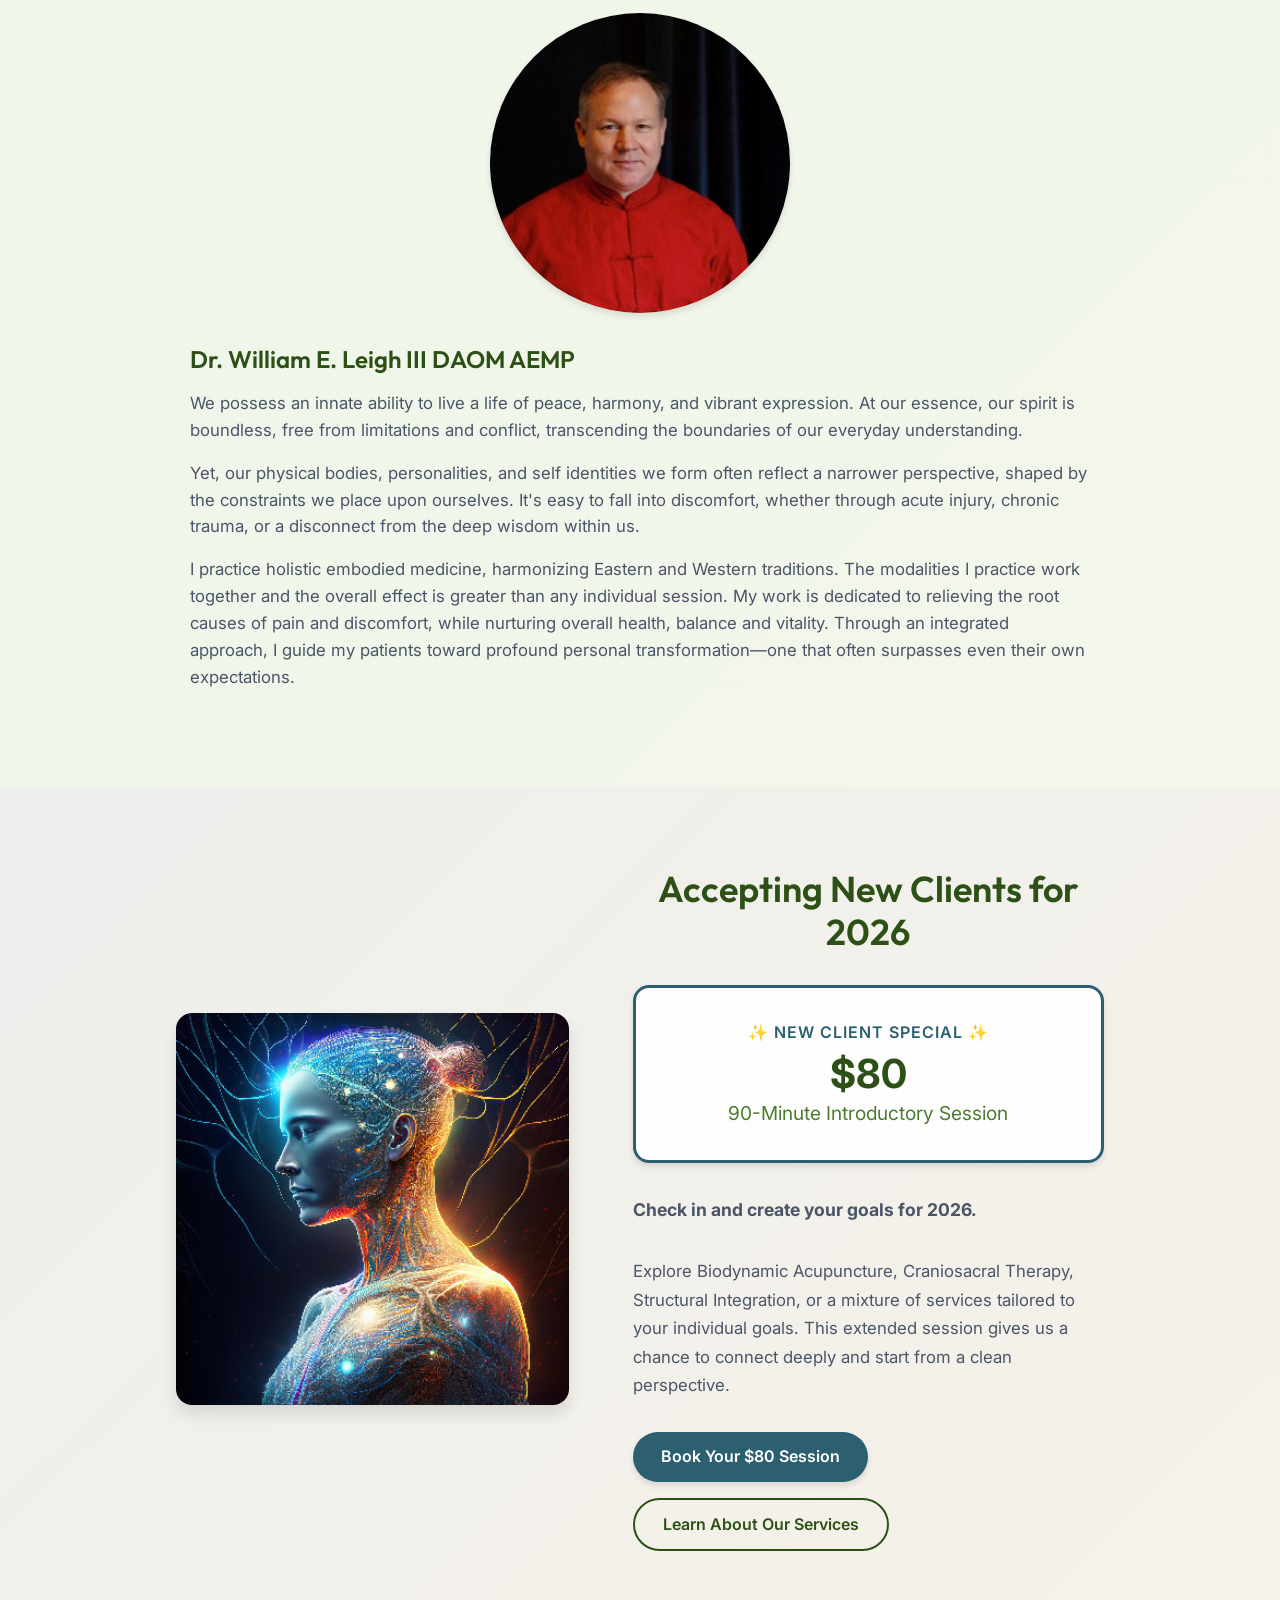
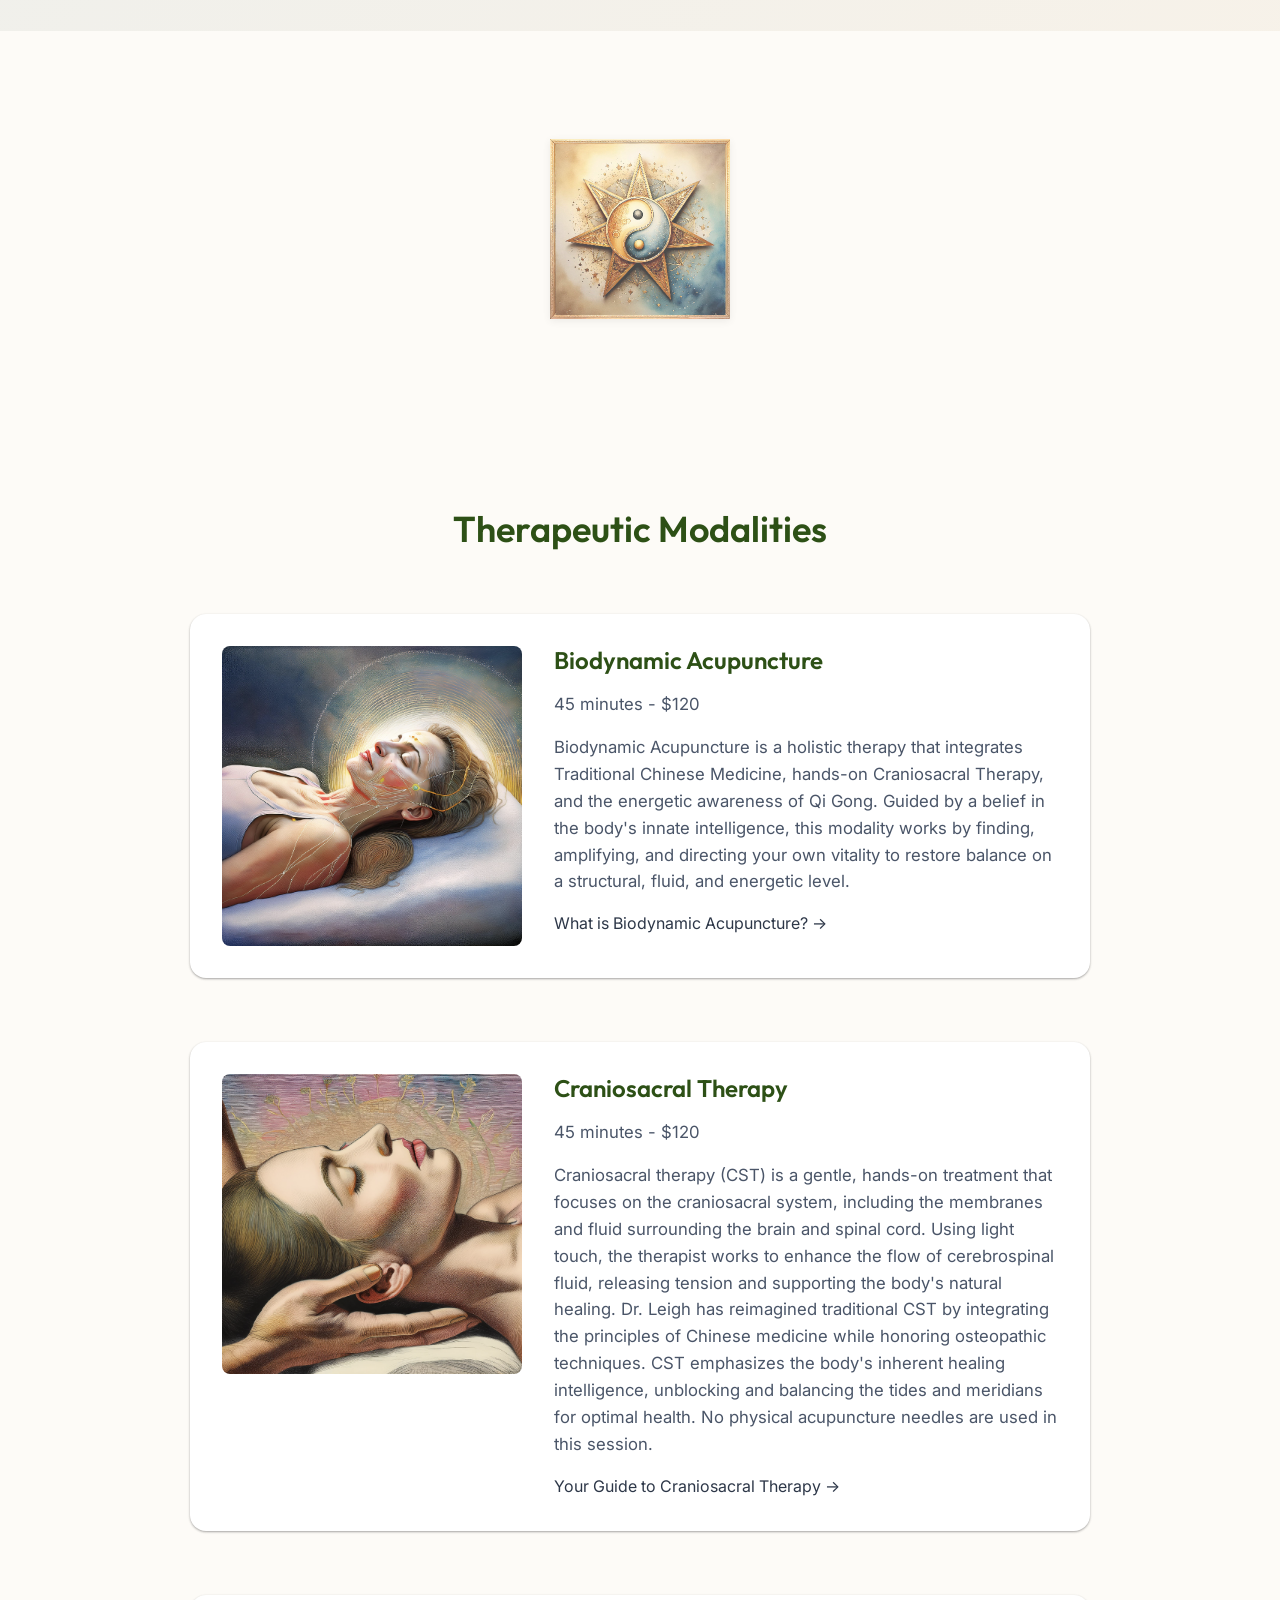
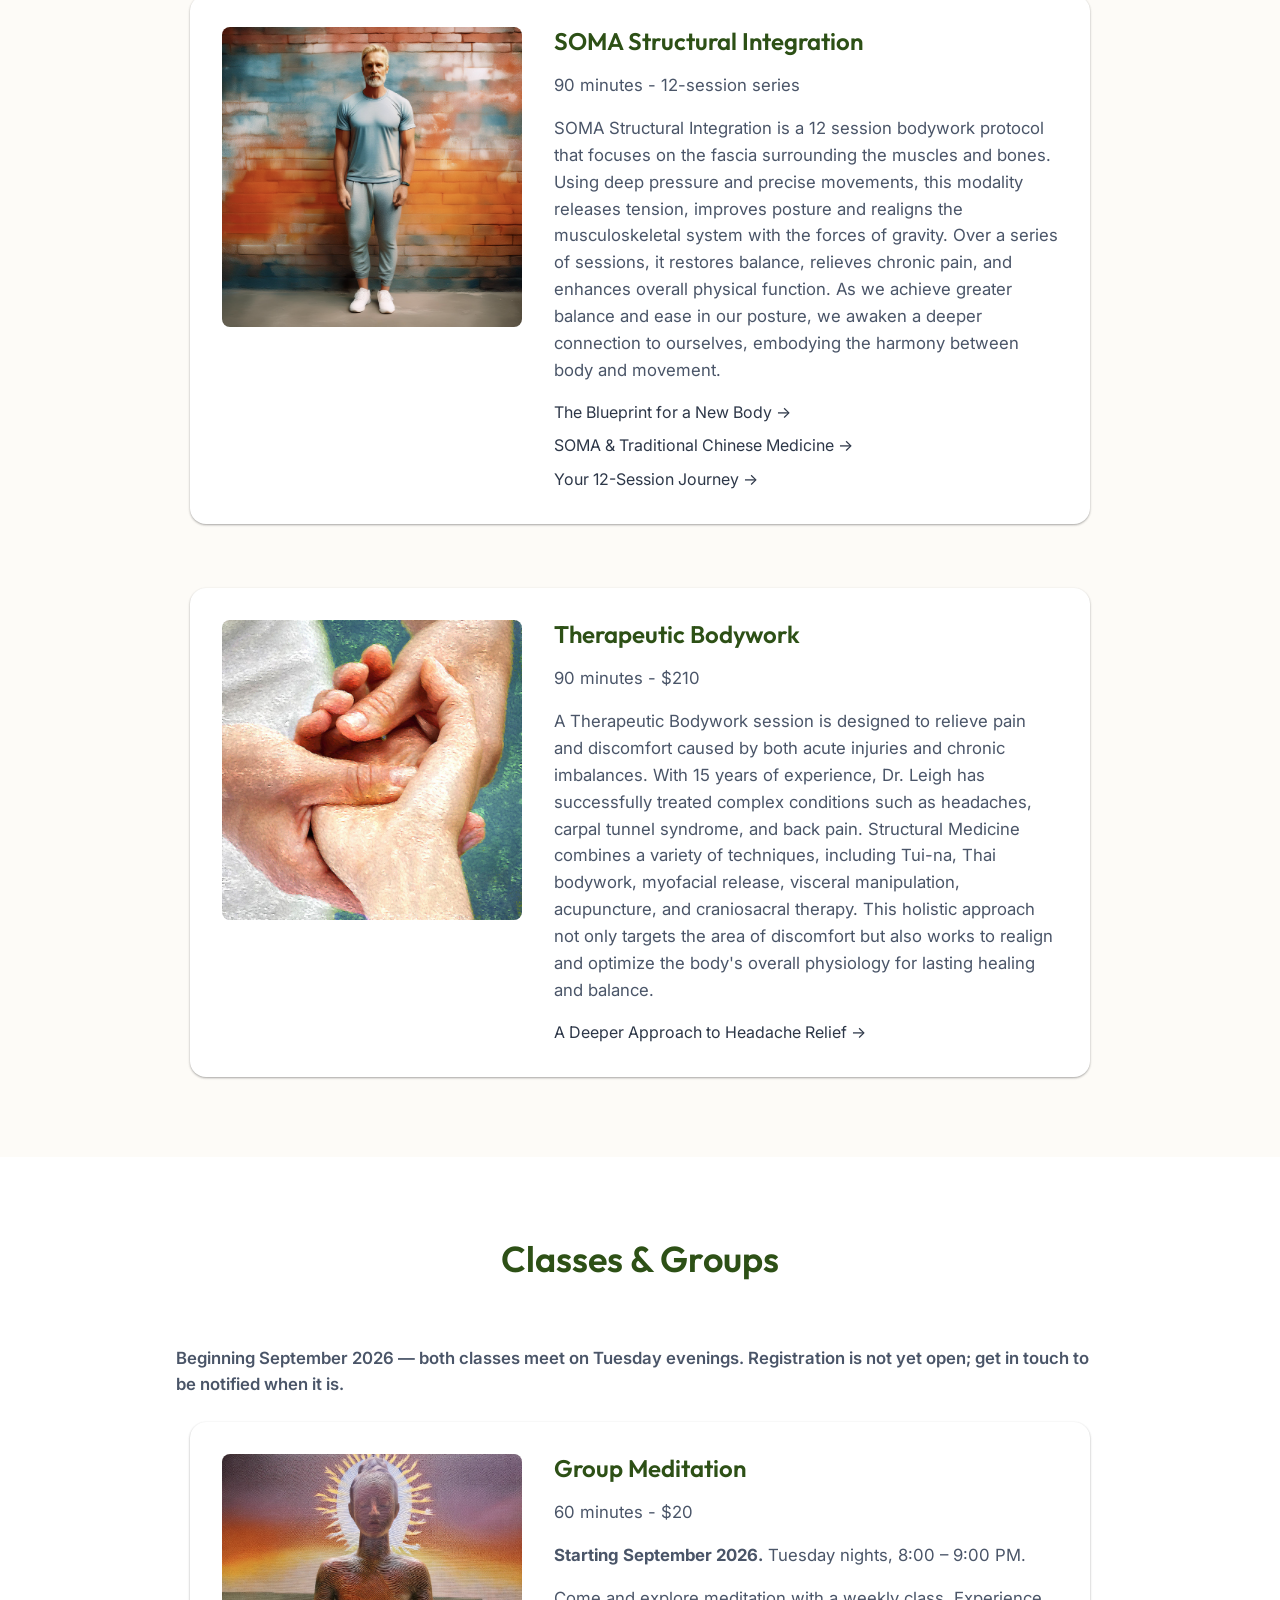
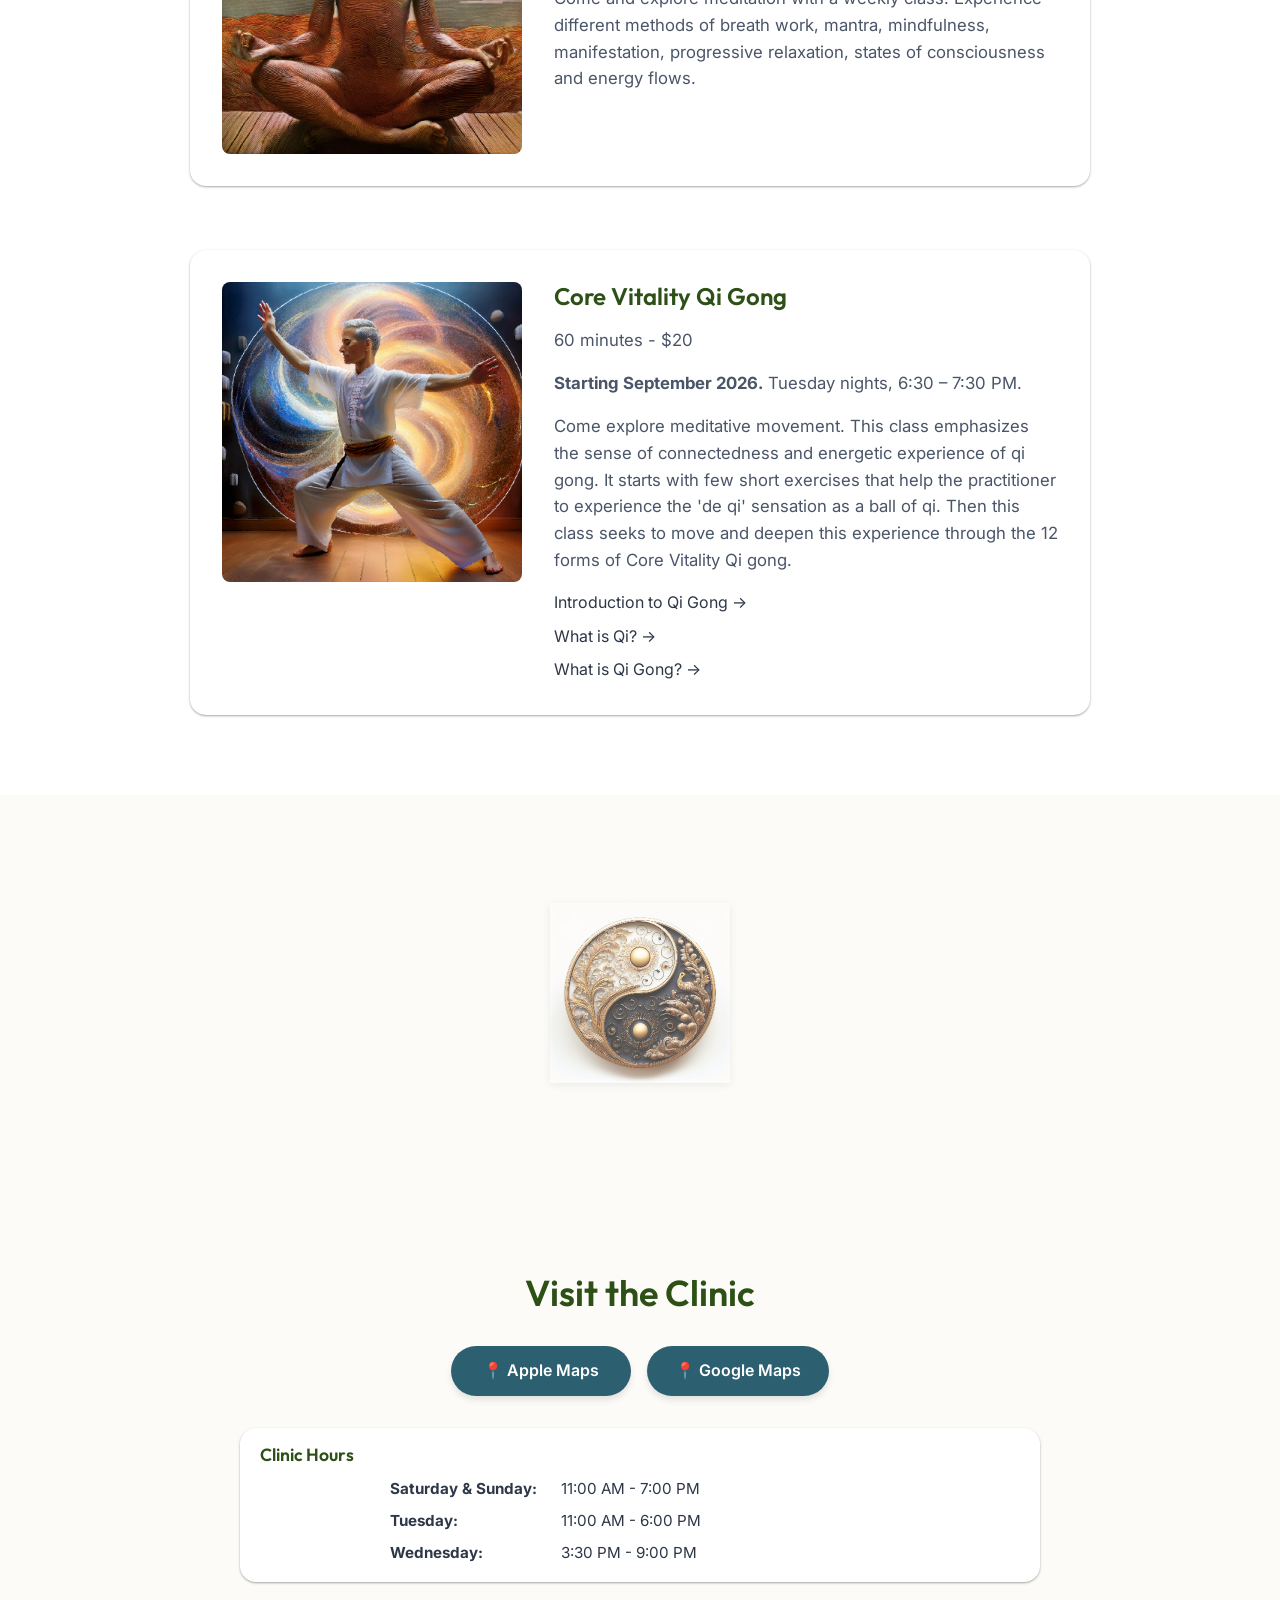
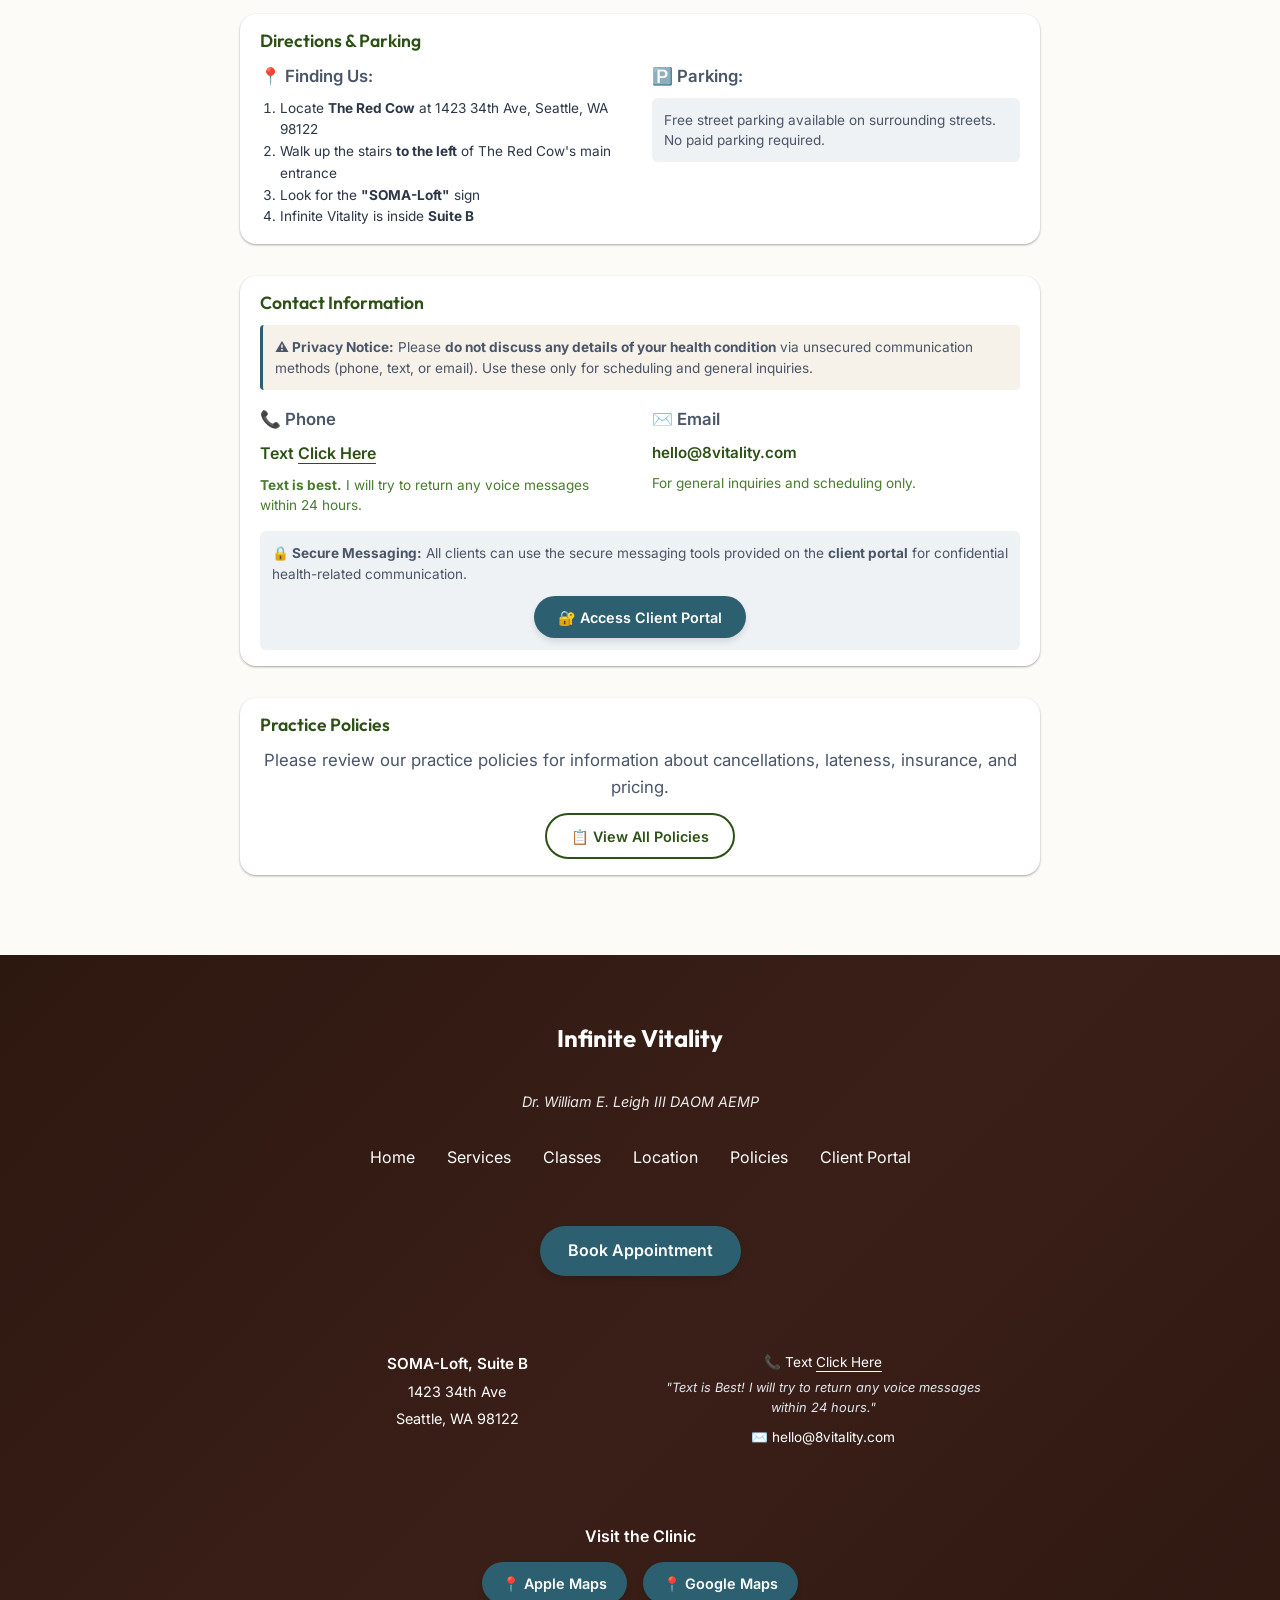
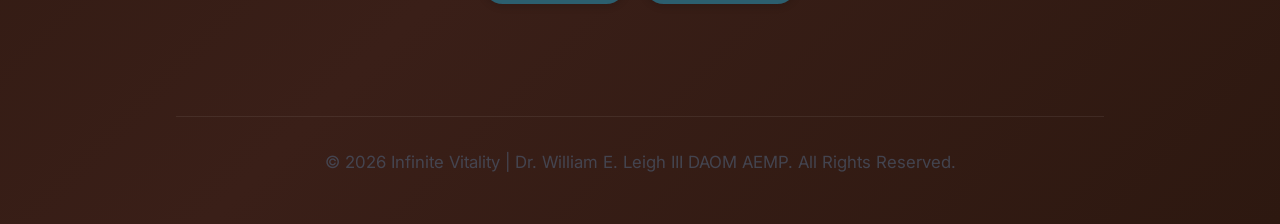
==== commit 4839d158: "content: classes start September 2026 — correct schedule, remove booking The site advertised Qi Gong" ====
--- a/index.html
+++ b/index.html
@@ -353,6 +353,9 @@
         <section id="classes" class="section classes" style="background-color: var(--color-white);">
             <div class="container">
                 <h2>Classes & Groups</h2>
+                <p style="font-weight: 600; margin-bottom: 1.5rem;">Beginning September 2026 &mdash; both classes meet
+                    on Tuesday evenings. Registration is not yet open; <a href="#contact">get in touch</a> to be
+                    notified when it is.</p>
                 <div class="services-grid">
 
                     <!-- Class 1: Meditation -->
@@ -364,20 +367,10 @@
                             <div>
                                 <h3>Group Meditation</h3>
                                 <p class="service-pricing">60 minutes - $20</p>
-                                <p><strong>Schedule:</strong> Tuesday nights at 7:30 PM on even-numbered dates (e.g.,
-                                    Jan 8, 22, Feb 6, 20)</p>
+                                <p><strong>Starting September 2026.</strong> Tuesday nights, 8:00 &ndash; 9:00 PM.</p>
                                 <p>Come and explore meditation with a weekly class. Experience different methods of
                                     breath work, mantra, mindfulness, manifestation, progressive relaxation, states of
                                     consciousness and energy flows.</p>
-                            </div>
-                            <div class="service-links">
-                                <a href="https://william-leigh6091.clientsecure.me"
-                                    class="service-link spwidget-trigger"
-                                    data-spwidget-scope-id="9a3f5048-d55e-467c-b0f7-e03705a17ccb"
-                                    data-spwidget-scope-uri="william-leigh6091"
-                                    data-spwidget-application-id="7c72cb9f9a9b913654bb89d6c7b4e71a77911b30192051da35384b4d0c6d505b"
-                                    data-spwidget-type="OAR" data-spwidget-scope-global data-spwidget-autobind>Book
-                                    Class &rarr;</a>
                             </div>
                         </div>
                     </article>
@@ -391,8 +384,7 @@
                             <div>
                                 <h3>Core Vitality Qi Gong</h3>
                                 <p class="service-pricing">60 minutes - $20</p>
-                                <p><strong>Schedule:</strong> Tuesday nights at 7:30 PM on odd-numbered dates (e.g., Jan
-                                    7, 21, Feb 4, 18)</p>
+                                <p><strong>Starting September 2026.</strong> Tuesday nights, 6:30 &ndash; 7:30 PM.</p>
                                 <p>Come explore meditative movement. This class emphasizes the sense of connectedness
                                     and energetic experience of qi gong. It starts with few short exercises that help
                                     the practitioner to experience the 'de qi' sensation as a ball of qi. Then this
@@ -400,13 +392,6 @@
                                     Qi gong.</p>
                             </div>
                             <div class="service-links">
-                                <a href="https://william-leigh6091.clientsecure.me"
-                                    class="service-link spwidget-trigger"
-                                    data-spwidget-scope-id="9a3f5048-d55e-467c-b0f7-e03705a17ccb"
-                                    data-spwidget-scope-uri="william-leigh6091"
-                                    data-spwidget-application-id="7c72cb9f9a9b913654bb89d6c7b4e71a77911b30192051da35384b4d0c6d505b"
-                                    data-spwidget-type="OAR" data-spwidget-scope-global data-spwidget-autobind>Book
-                                    Class &rarr;</a>
                                 <a href="https://medium.com/@DrLeigh3/introcuction-to-qi-gong-730ee2674aca"
                                     target="_blank" class="service-link">Introduction to Qi Gong &rarr;</a>
                                 <a href="https://medium.com/@DrLeigh3/what-is-qi-7893bf7122f7" target="_blank"
@@ -501,9 +486,9 @@
                             <div>
                                 <p style="margin: 0 0 0.5rem; font-weight: 600;">📞 Phone</p>
                                 <p style="margin: 0; font-size: 1rem; font-weight: 600; color: var(--color-primary);">
-                                    Text <a href="sms:2065652986" class="phone-reveal"
-                                        aria-label="Text (206) 565-2986"><span class="click-text">Click
-                                            Here</span><span class="number-text">(206) 565-2986</span></a>
+                                    Text <a href="sms:2064075029" class="phone-reveal"
+                                        aria-label="Text 206-407-5029"><span class="click-text">Click
+                                            Here</span><span class="number-text">206-407-5029</span></a>
                                 </p>
                                 <p
                                     style="margin: 0.5rem 0 0; font-size: 0.85rem; line-height: 1.5; color: var(--color-secondary);">
@@ -601,9 +586,9 @@
 
                 <!-- Contact Info (Right) -->
                 <div style="display: flex; flex-direction: column; justify-content: center;">
-                    <p style="margin: 0.25rem 0; font-size: 0.85rem; color: #ffffff;">📞 Text <a href="sms:2065652986"
-                            class="phone-reveal" aria-label="Text (206) 565-2986"><span class="click-text">Click
-                                Here</span><span class="number-text">(206) 565-2986</span></a></p>
+                    <p style="margin: 0.25rem 0; font-size: 0.85rem; color: #ffffff;">📞 Text <a href="sms:2064075029"
+                            class="phone-reveal" aria-label="Text 206-407-5029"><span class="click-text">Click
+                                Here</span><span class="number-text">206-407-5029</span></a></p>
                     <p style="margin: 0 0 0.25rem; font-size: 0.8rem; color: #e2e8f0; font-style: italic;">"Text is
                         Best! I will try to return any voice messages within 24 hours."</p>
                     <p style="margin: 0.25rem 0; font-size: 0.85rem; color: #ffffff;">✉️ hello@8vitality.com</p>
@@ -636,7 +621,7 @@
       "name": "Infinite Vitality",
       "description": "Holistic embodied medicine practice offering Biodynamic Acupuncture, Craniosacral Therapy, and Structural Integration",
       "url": "https://8vitality.com",
-      "telephone": "+1-206-565-2986",
+      "telephone": "206-407-5029",
       "email": "hello@8vitality.com",
       "address": {
         "@type": "PostalAddress",
@@ -682,7 +667,7 @@
           "name": "What services does Infinite Vitality offer?",
           "acceptedAnswer": {
             "@type": "Answer",
-            "text": "Infinite Vitality offers Biodynamic Acupuncture, Craniosacral Therapy, SOMA Structural Integration, and Therapeutic Bodywork. We also offer group Meditation and Qi Gong classes on Tuesday evenings."
+            "text": "Infinite Vitality offers Biodynamic Acupuncture, Craniosacral Therapy, SOMA Structural Integration, and Therapeutic Bodywork. Group Meditation and Qi Gong classes begin in September 2026 on Tuesday evenings."
           }
         },
         {
@@ -706,7 +691,7 @@
           "name": "When are the Qi Gong and Meditation classes?",
           "acceptedAnswer": {
             "@type": "Answer",
-            "text": "Classes meet on Tuesday nights at 7:30 PM. Qi Gong is on odd-numbered dates (e.g., Jan 7, 21) and Meditation is on even-numbered dates (e.g., Jan 8, 22)."
+            "text": "Classes begin in September 2026 and meet on Tuesday evenings. Core Vitality Qi Gong runs 6:30 to 7:30 PM and Group Meditation runs 8:00 to 9:00 PM, each 60 minutes. Registration is not yet open."
           }
         },
         {
@@ -714,7 +699,7 @@
           "name": "How do I book an appointment?",
           "acceptedAnswer": {
             "@type": "Answer",
-            "text": "You can book an appointment through our SimplePractice portal by clicking any 'Book Appointment' button on our website, or by calling (206) 565-2986."
+            "text": "You can book an appointment through our SimplePractice portal by clicking any 'Book Appointment' button on our website, or by calling 206-407-5029."
           }
         }
       ]
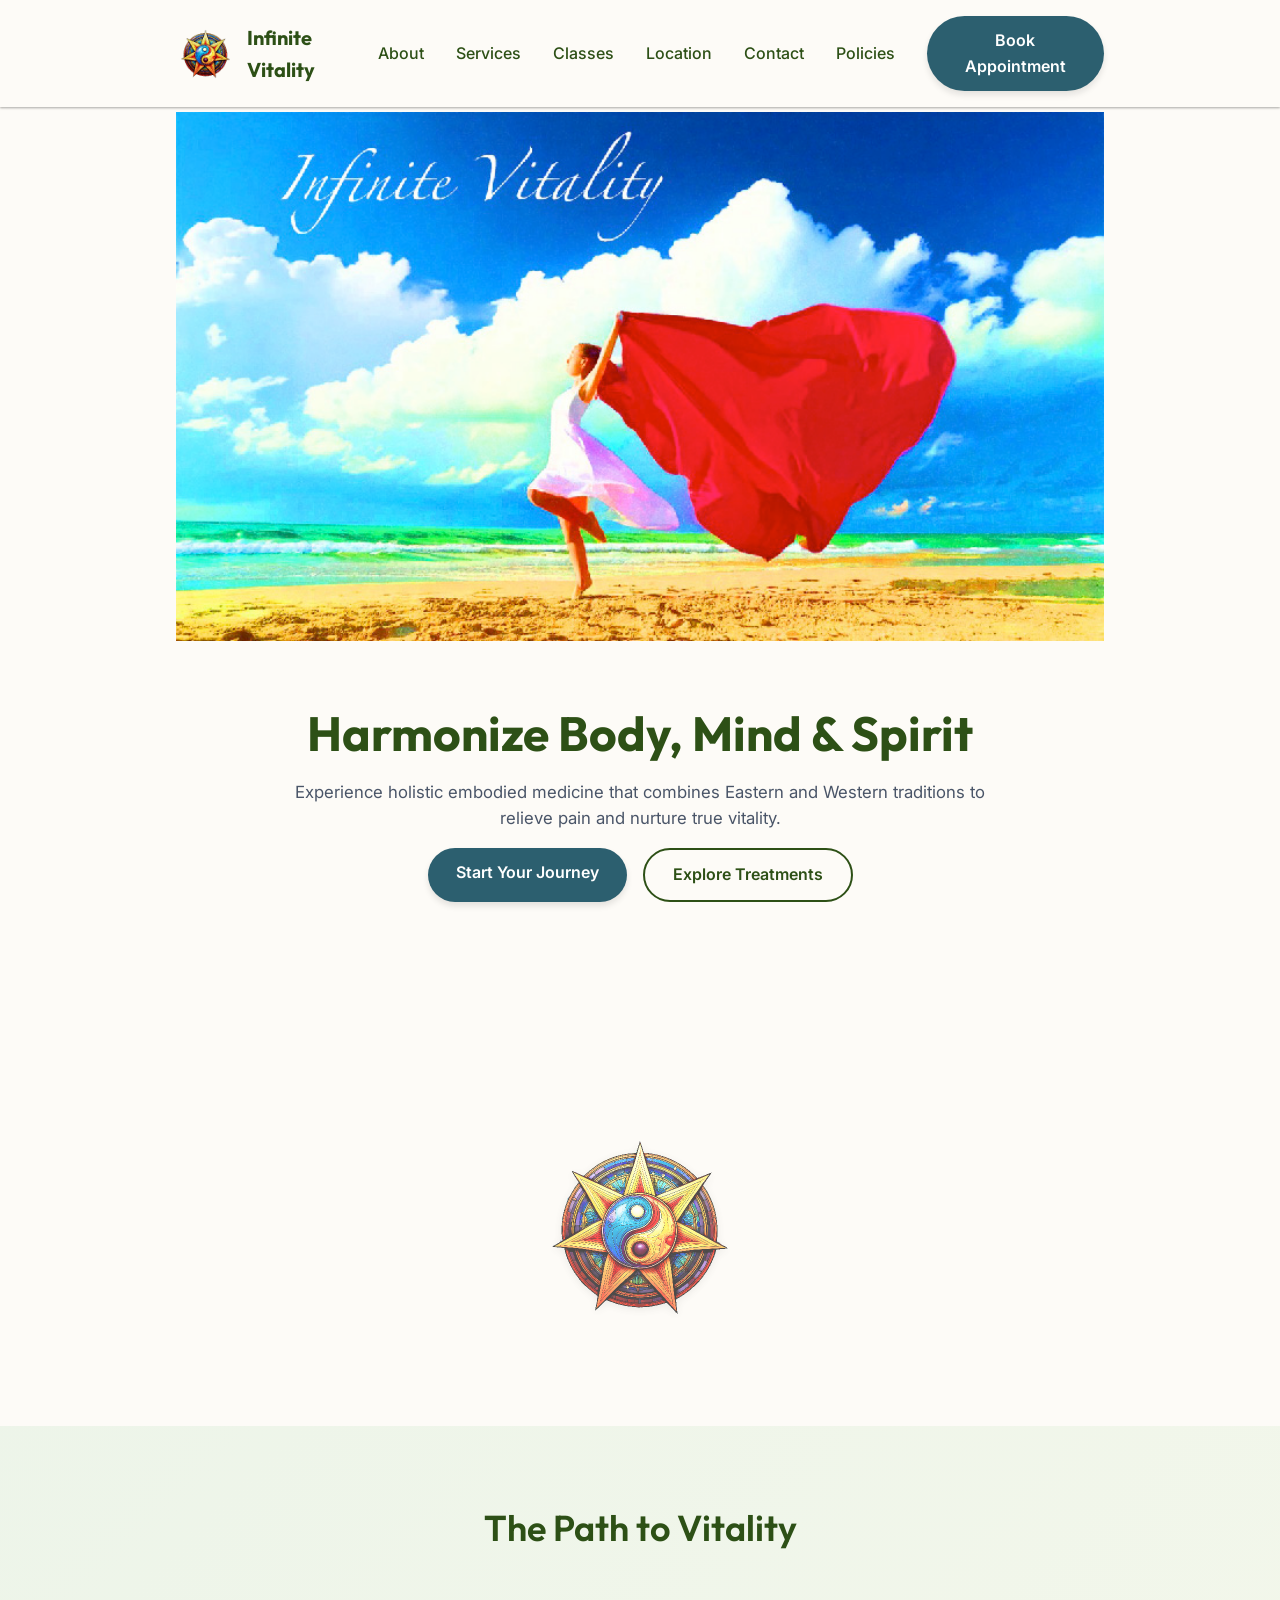
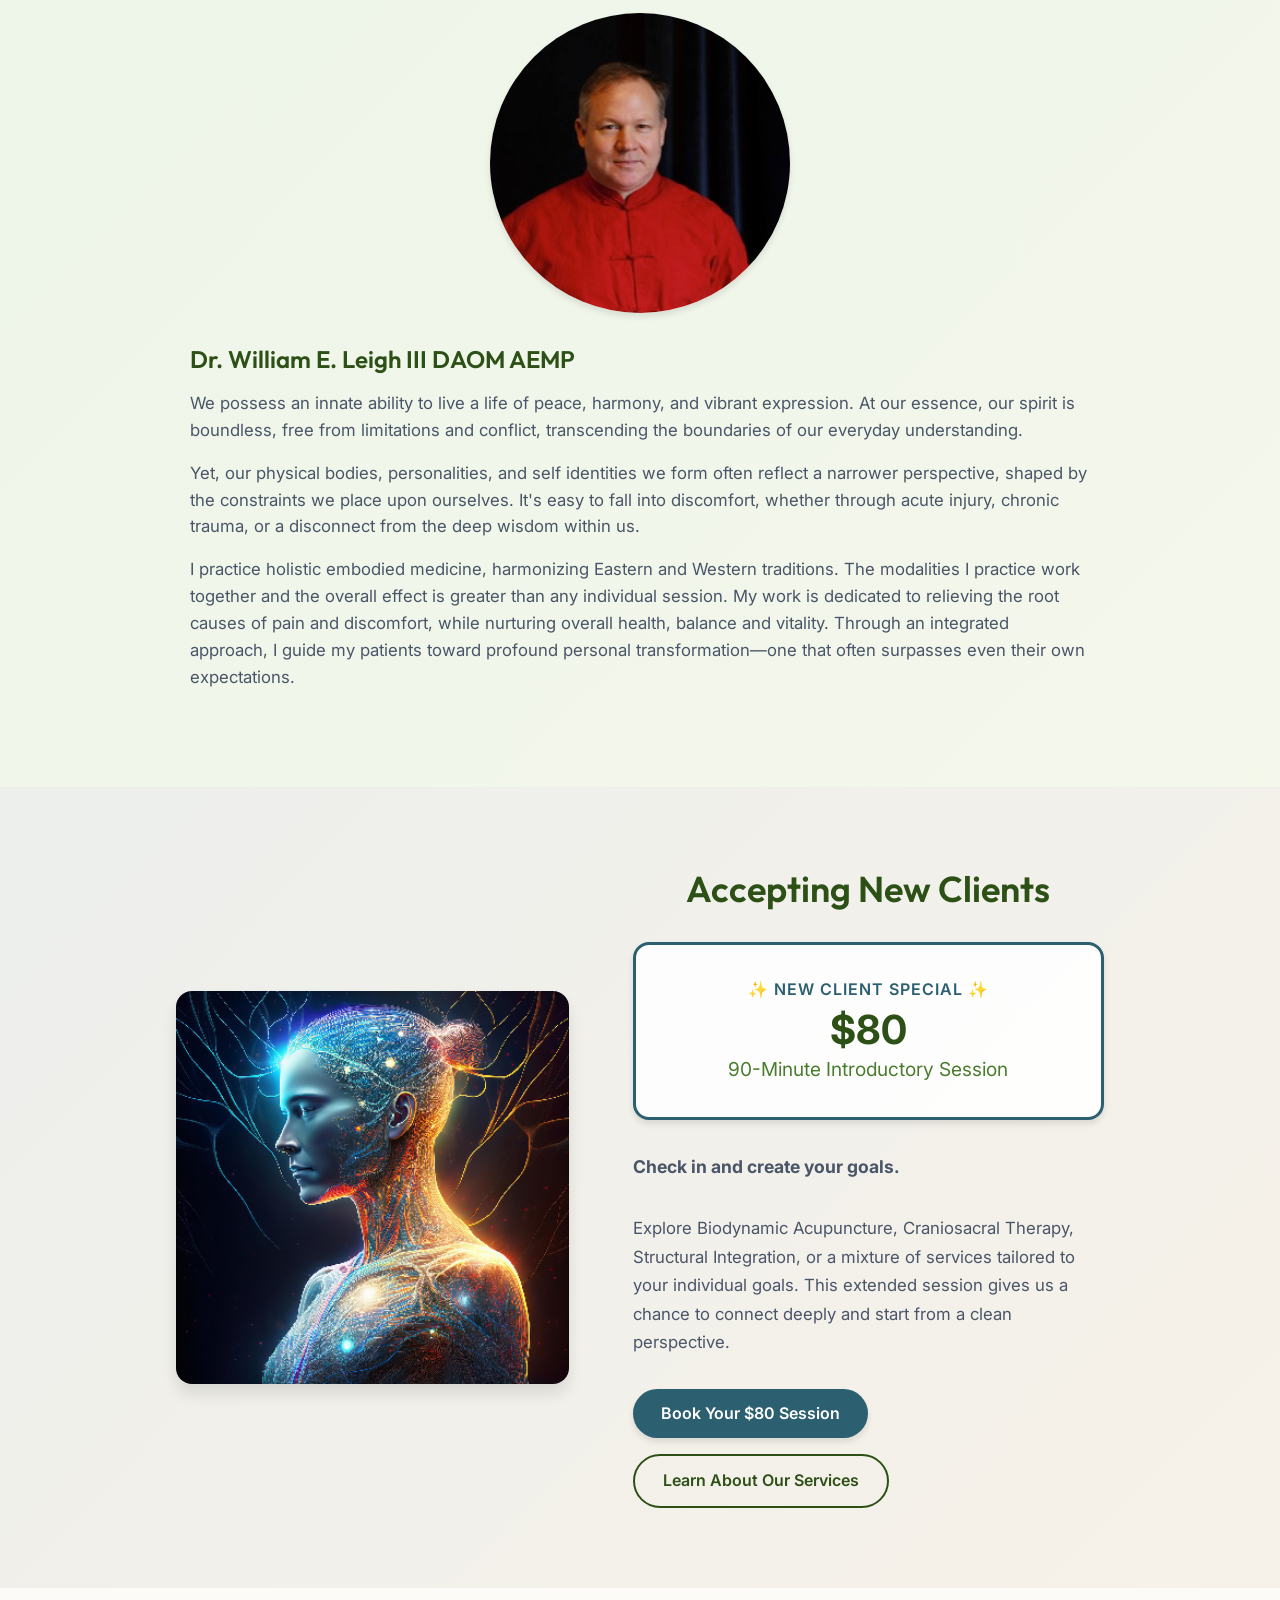
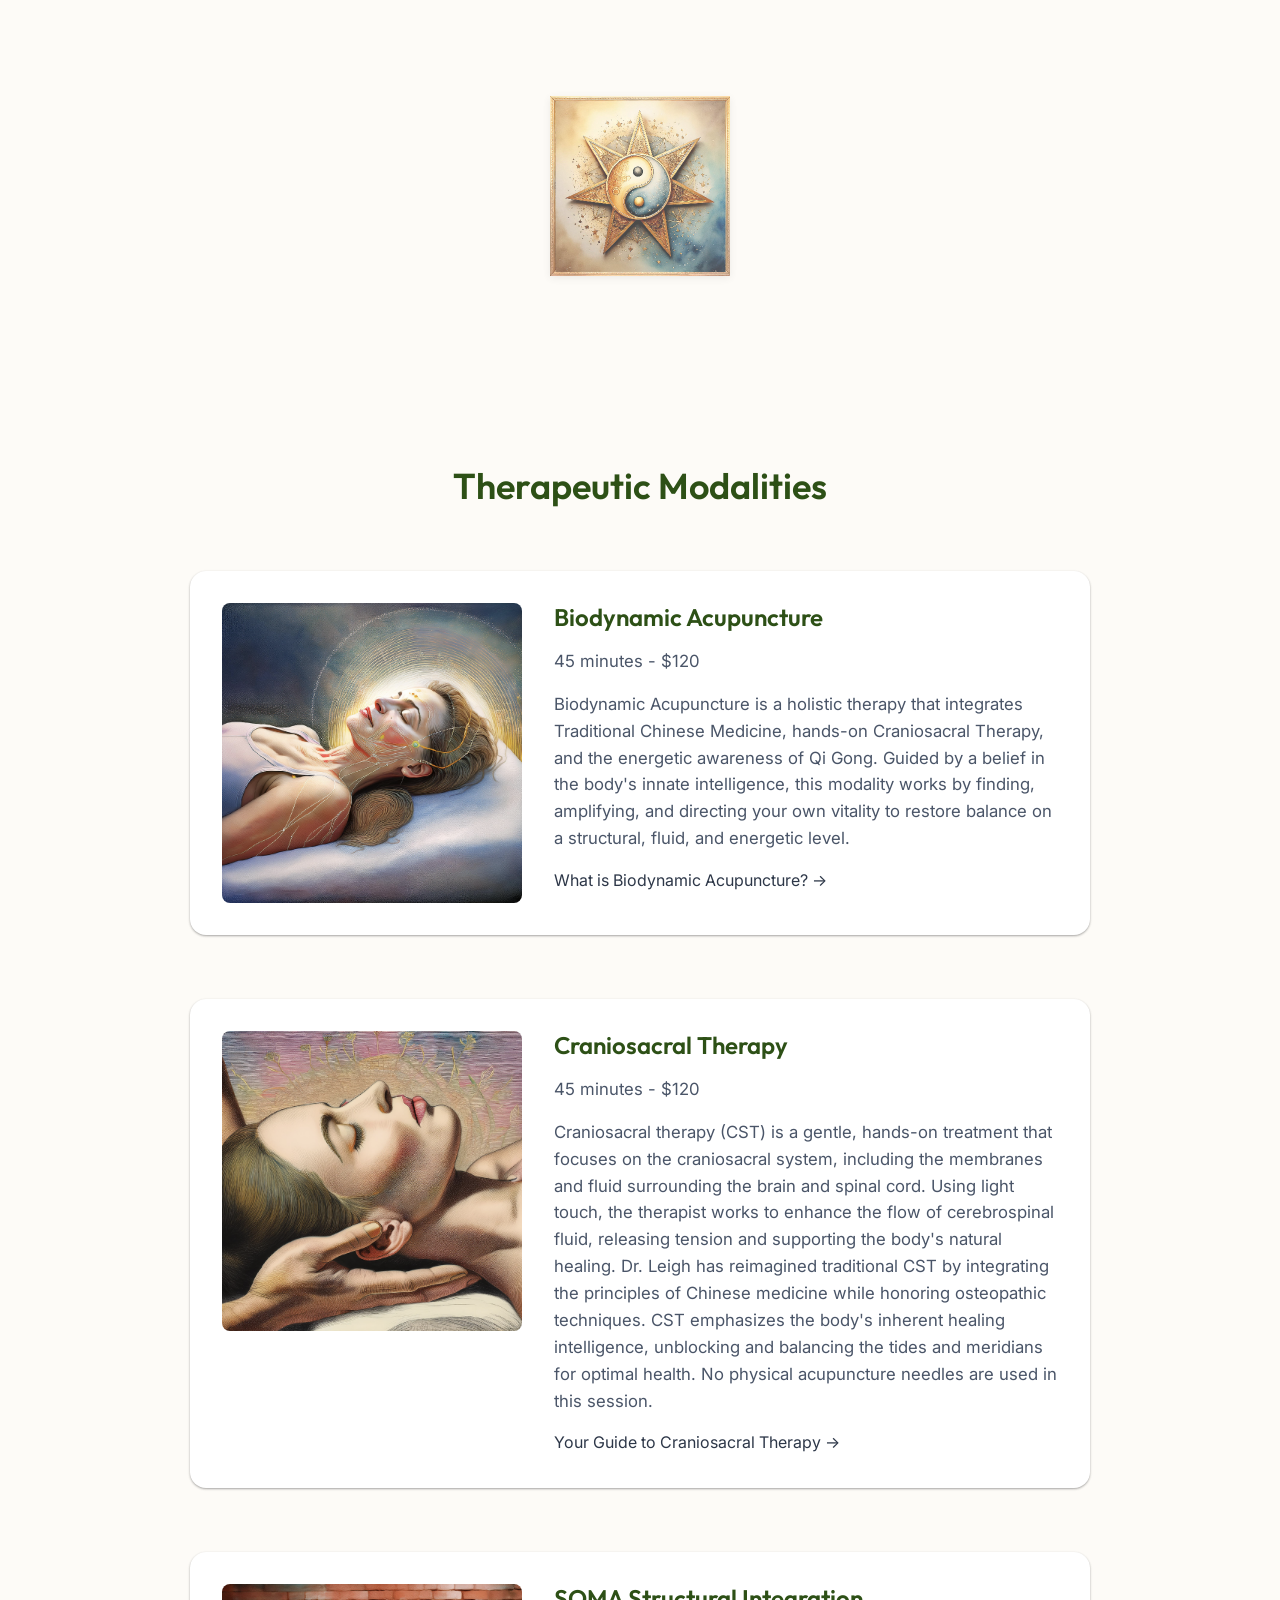
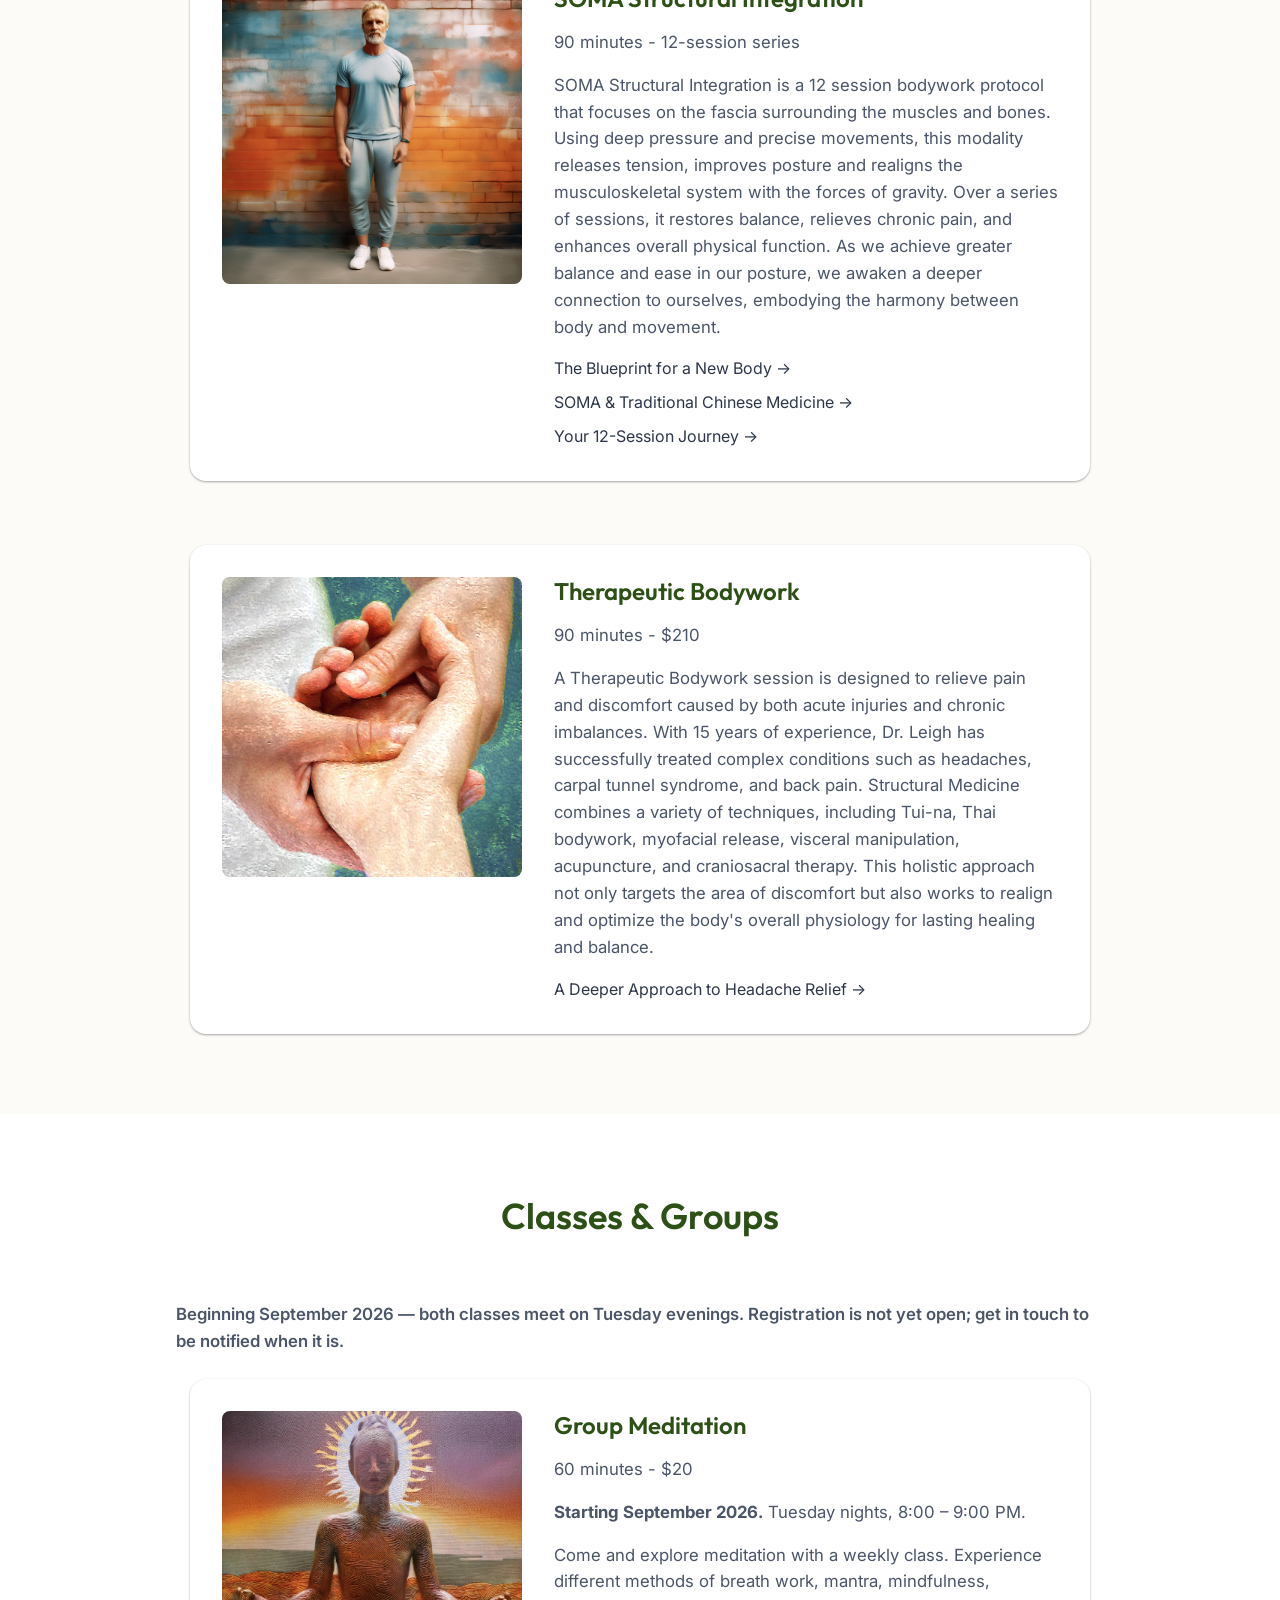
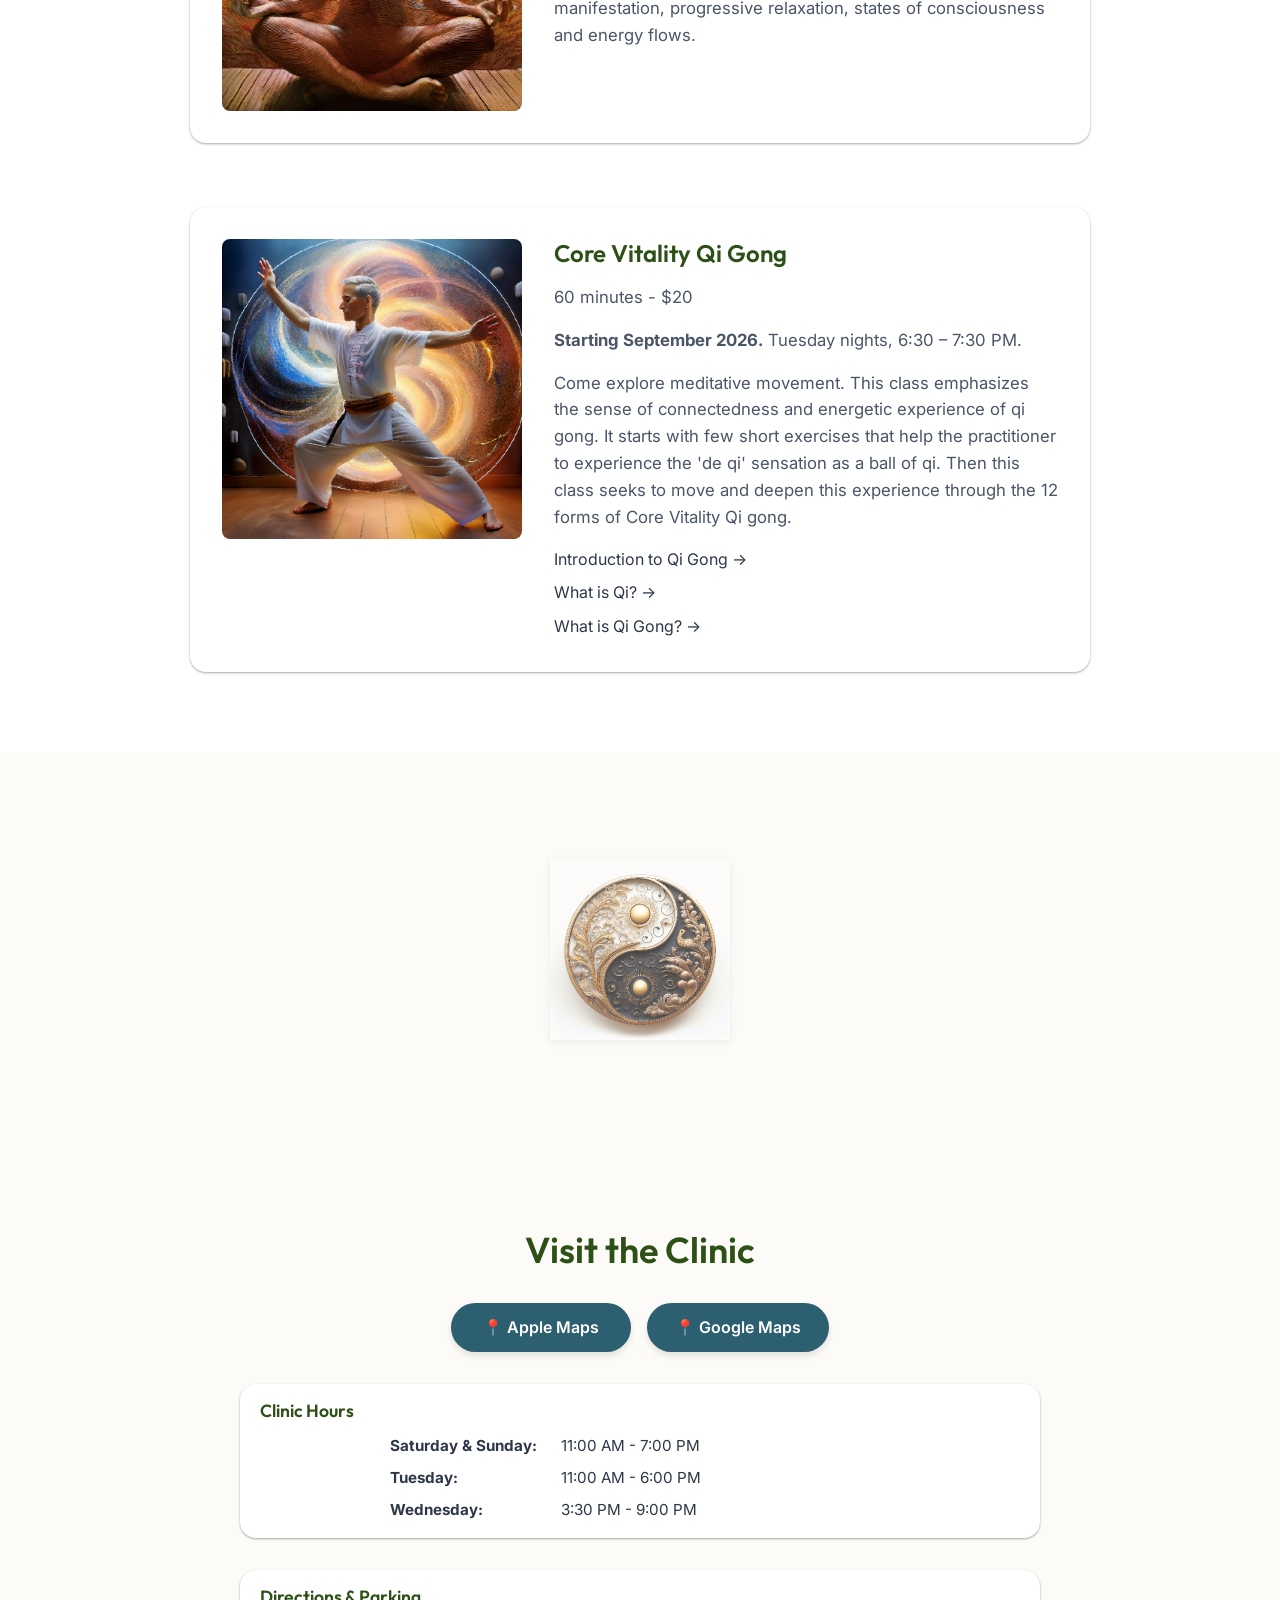
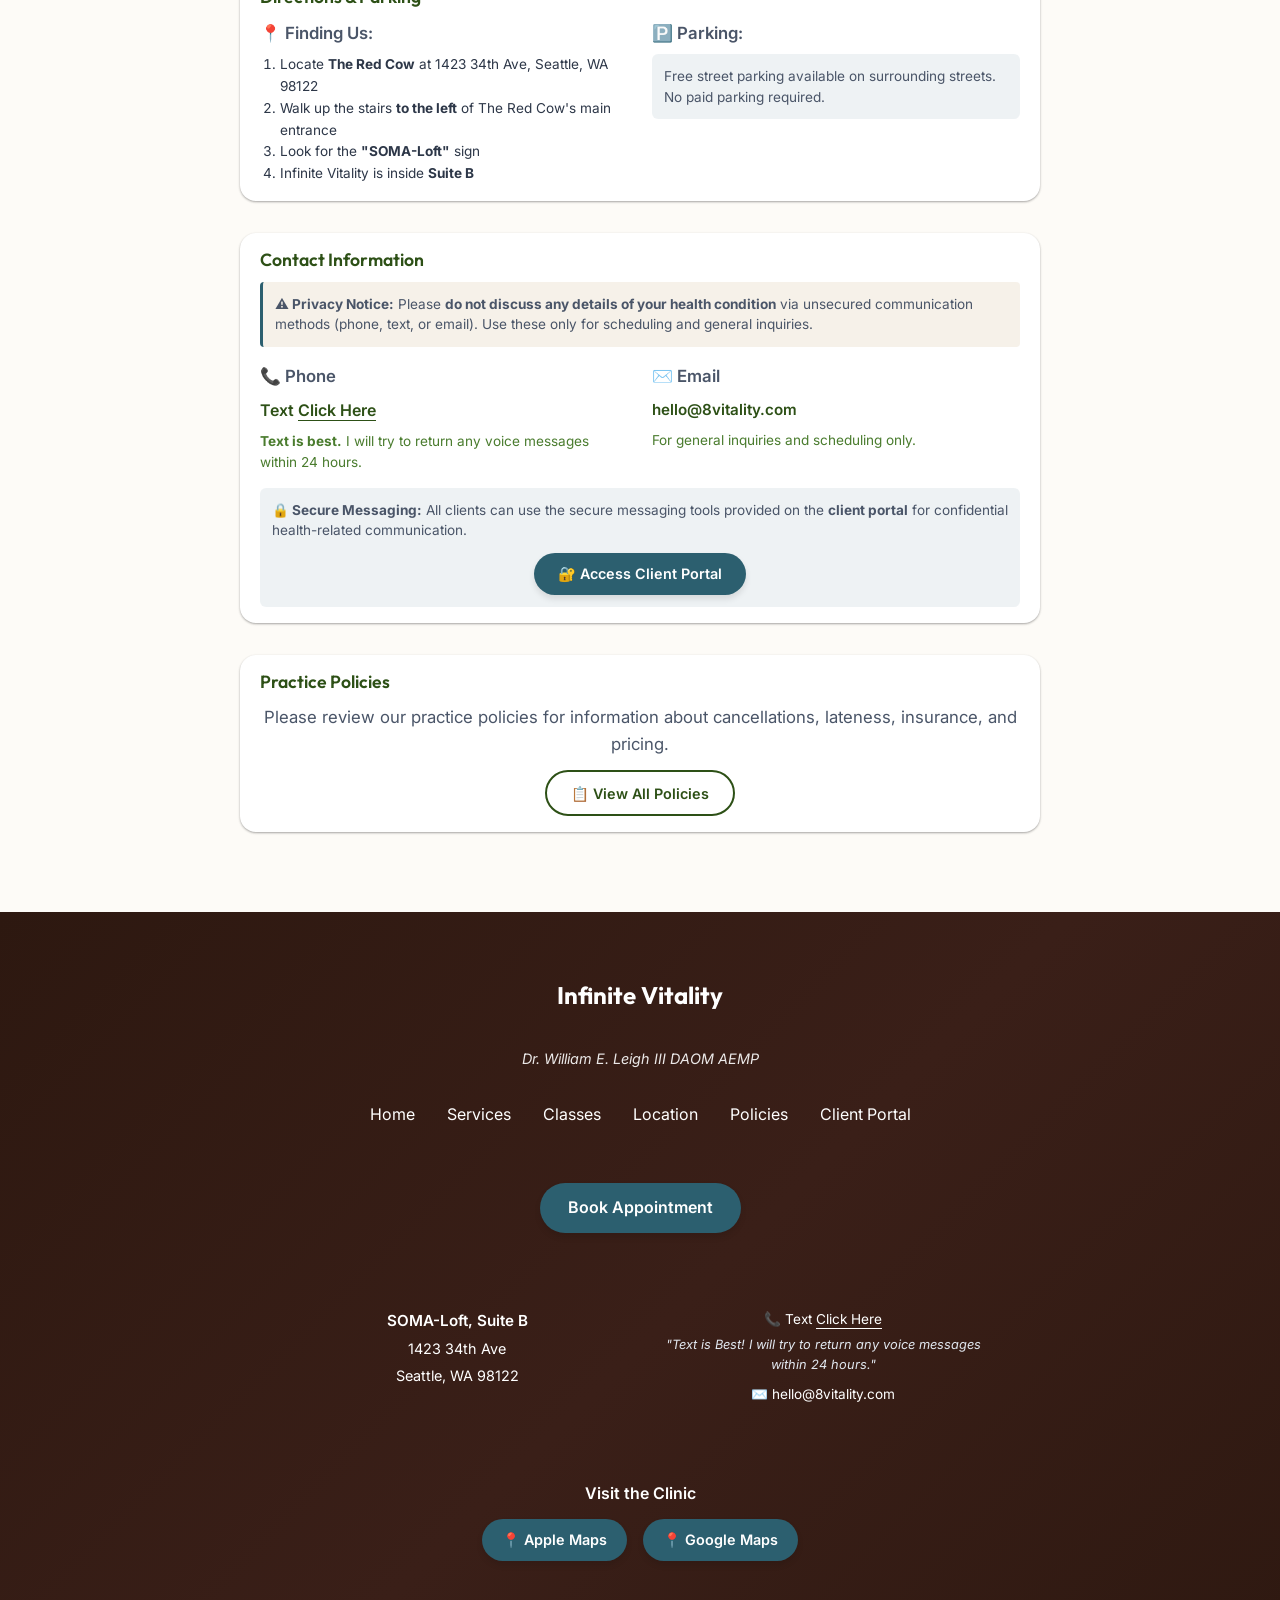
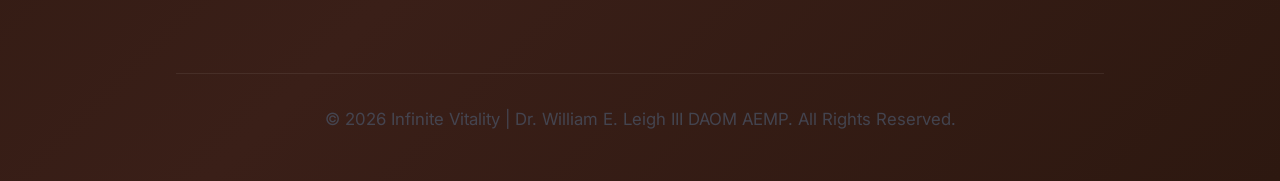
==== commit 2d1885a6: "fix: correct map-link ZIP, unbalanced div, and image lazy-loading Six defects found while auditing t" ====
--- a/index.html
+++ b/index.html
@@ -162,7 +162,7 @@
                 <h2>The Path to Vitality</h2>
                 <div
                     style="display: flex; flex-direction: column; align-items: center; gap: 2rem; max-width: 900px; margin: 0 auto;">
-                    <img src="resources/dr-leigh-portrait.jpg" alt="Dr. William E. Leigh III"
+                    <img src="resources/dr-leigh-portrait.jpg" alt="Dr. William E. Leigh III" loading="lazy"
                         style="border-radius: 50%; width: 300px; height: 300px; object-fit: cover; box-shadow: var(--shadow-md);">
                     <div>
                         <h3 style="margin-bottom: 1rem;">Dr. William E. Leigh III DAOM AEMP</h3>
@@ -191,12 +191,11 @@
                 <div class="promo-content">
                     <div class="promo-image">
                         <img src="resources/energy-meridians-color-female.360x360.jpg"
-                            alt="Body Energy Meridians - Traditional Chinese Medicine"
+                            alt="Body Energy Meridians - Traditional Chinese Medicine" loading="lazy"
                             style="border-radius: var(--radius-lg); box-shadow: var(--shadow-lg); max-width: 100%; height: auto;">
                     </div>
                     <div class="promo-text">
-                        <h2 style="color: var(--color-primary); margin-bottom: var(--spacing-md);">Accepting New Clients
-                            for 2026</h2>
+                        <h2 style="color: var(--color-primary); margin-bottom: var(--spacing-md);">Accepting New Clients</h2>
 
                         <div class="promo-badge">
                             <p
@@ -210,7 +209,7 @@
                         </div>
 
                         <p style="font-size: 1.1rem; line-height: 1.7; margin: var(--spacing-md) 0;">
-                            <strong>Check in and create your goals for 2026.</strong>
+                            <strong>Check in and create your goals.</strong>
                         </p>
 
                         <p style="font-size: 1.05rem; line-height: 1.7; margin-bottom: var(--spacing-md);">
@@ -231,12 +230,11 @@
                     </div>
                 </div>
             </div>
-            </div>
         </section>
 
         <!-- Spacer -->
         <div class="section-spacer">
-            <img src="resources/Yin-Yang-Logo.360x360.jpg" alt="" aria-hidden="true">
+            <img src="resources/Yin-Yang-Logo.360x360.jpg" alt="" aria-hidden="true" loading="lazy">
         </div>
 
         <!-- Services Section -->
@@ -248,7 +246,8 @@
                     <!-- Service 1: Biodynamic Acupuncture -->
                     <article class="service-card">
                         <div class="service-image">
-                            <img src="resources/Biodynamic-Acupuncture.png" alt="Biodynamic Acupuncture">
+                            <img src="resources/Biodynamic-Acupuncture.png" alt="Biodynamic Acupuncture"
+                                loading="lazy">
                         </div>
                         <div class="service-content">
                             <div>
@@ -270,7 +269,7 @@
                     <!-- Service 2: Craniosacral Therapy -->
                     <article class="service-card">
                         <div class="service-image">
-                            <img src="resources/Craniosacral_Therapy.png" alt="Craniosacral Therapy">
+                            <img src="resources/Craniosacral_Therapy.png" alt="Craniosacral Therapy" loading="lazy">
                         </div>
                         <div class="service-content">
                             <div>
@@ -295,7 +294,8 @@
                     <!-- Service 3: SOMA Structural Integration -->
                     <article class="service-card">
                         <div class="service-image">
-                            <img src="resources/Structural_Integration_01.png" alt="SOMA Structural Integration">
+                            <img src="resources/Structural_Integration_01.png" alt="SOMA Structural Integration"
+                                loading="lazy">
                         </div>
                         <div class="service-content">
                             <div>
@@ -323,7 +323,7 @@
                     <!-- Service 4: Therapeutic Bodywork -->
                     <article class="service-card">
                         <div class="service-image">
-                            <img src="resources/Massage-hands.jpg" alt="Therapeutic Bodywork">
+                            <img src="resources/Massage-hands.jpg" alt="Therapeutic Bodywork" loading="lazy">
                         </div>
                         <div class="service-content">
                             <div>
@@ -408,7 +408,7 @@
 
         <!-- Spacer -->
         <div class="section-spacer">
-            <img src="resources/Baroque-yin-yang.360x360.jpg" alt="" aria-hidden="true">
+            <img src="resources/Baroque-yin-yang.360x360.jpg" alt="" aria-hidden="true" loading="lazy">
         </div>
 
         <!-- Location Section -->
@@ -418,9 +418,9 @@
 
                 <!-- Map Links -->
                 <div class="map-links-centered" style="margin: 1rem 0 2rem;">
-                    <a href="https://maps.apple.com/?address=1423+34th+Ave,Suite+B,Seattle,WA+89122" target="_blank"
+                    <a href="https://maps.apple.com/?address=1423+34th+Ave,Suite+B,Seattle,WA+98122" target="_blank"
                         class="btn btn-primary">📍 Apple Maps</a>
-                    <a href="https://www.google.com/maps/search/Infinite+Vitality+1423+34th+Ave,+Suite+B,+Seattle+WA+89122"
+                    <a href="https://www.google.com/maps/search/Infinite+Vitality+1423+34th+Ave,+Suite+B,+Seattle+WA+98122"
                         target="_blank" class="btn btn-primary">📍 Google Maps</a>
                 </div>
 
@@ -599,9 +599,9 @@
             <div style="text-align: center; margin: 1.5rem 0 1rem;">
                 <p style="margin: 0 0 0.75rem; font-weight: 600; font-size: 1rem; color: #ffffff;">Visit the Clinic</p>
                 <div style="display: flex; gap: 1rem; justify-content: center; flex-wrap: wrap;">
-                    <a href="https://maps.apple.com/?address=1423+34th+Ave,Suite+B,Seattle,WA+89122" target="_blank"
+                    <a href="https://maps.apple.com/?address=1423+34th+Ave,Suite+B,Seattle,WA+98122" target="_blank"
                         class="btn btn-primary" style="font-size: 0.9rem; padding: 0.6rem 1.25rem;">📍 Apple Maps</a>
-                    <a href="https://www.google.com/maps/search/Infinite+Vitality+1423+34th+Ave,+Suite+B,+Seattle+WA+89122"
+                    <a href="https://www.google.com/maps/search/Infinite+Vitality+1423+34th+Ave,+Suite+B,+Seattle+WA+98122"
                         target="_blank" class="btn btn-primary" style="font-size: 0.9rem; padding: 0.6rem 1.25rem;">📍
                         Google Maps</a>
                 </div>
@@ -737,14 +737,6 @@
                 });
             }
         });
-
-        // Lazy load images
-        if ('loading' in HTMLImageElement.prototype) {
-            const images = document.querySelectorAll('img[loading="lazy"]');
-            images.forEach(img => {
-                img.src = img.dataset.src || img.src;
-            });
-        }
     </script>
 
 </body>
